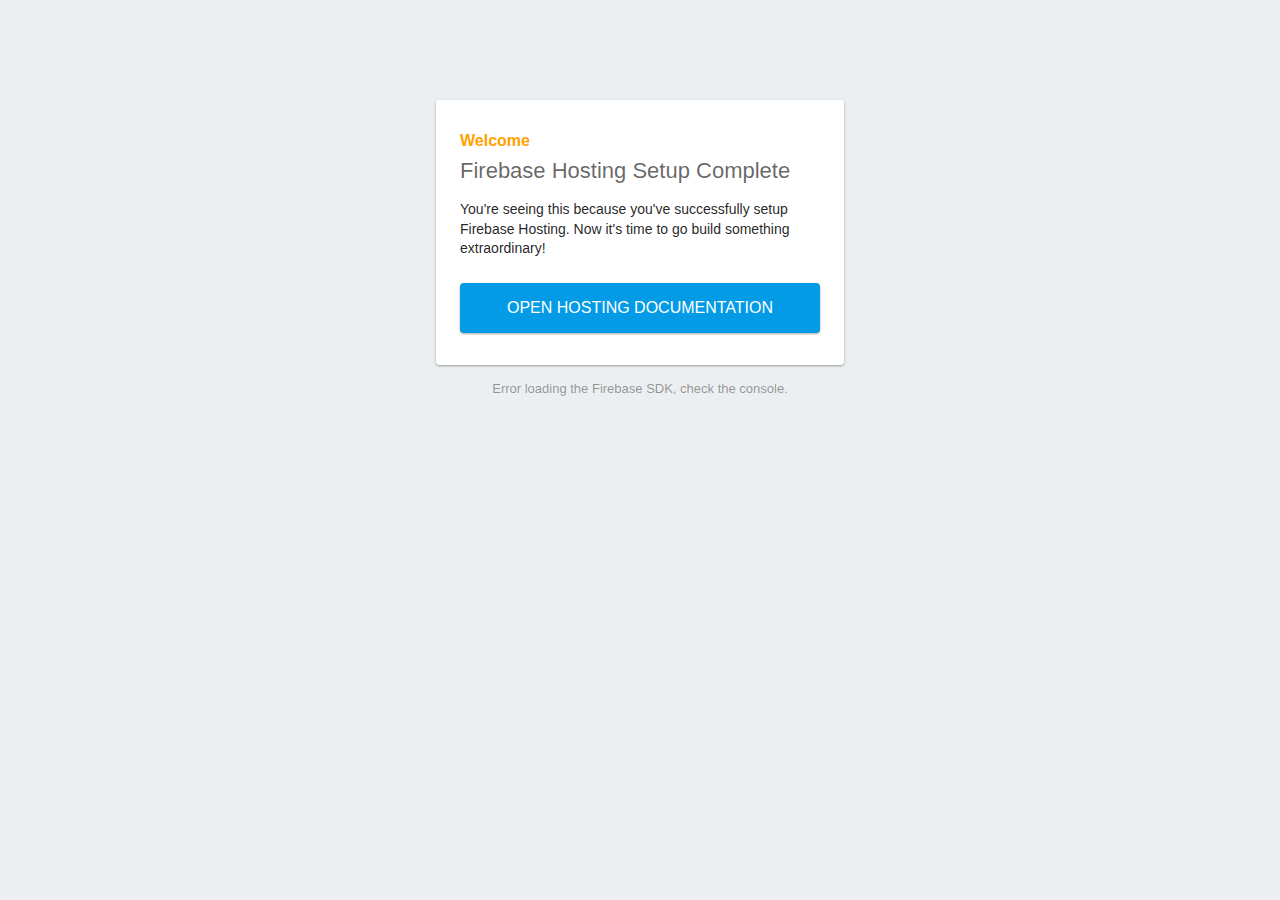
==== public/index.html @ b45c1f17 "Updated formats" ====
<!DOCTYPE html>
<html>
  <head>
    <meta charset="utf-8">
    <meta name="viewport" content="width=device-width, initial-scale=1">
    <title>Welcome to Firebase Hosting</title>

    <!-- update the version number as needed -->
    <script defer src="/__/firebase/11.0.2/firebase-app-compat.js"></script>
    <!-- include only the Firebase features as you need -->
    <script defer src="/__/firebase/11.0.2/firebase-auth-compat.js"></script>
    <script defer src="/__/firebase/11.0.2/firebase-database-compat.js"></script>
    <script defer src="/__/firebase/11.0.2/firebase-firestore-compat.js"></script>
    <script defer src="/__/firebase/11.0.2/firebase-functions-compat.js"></script>
    <script defer src="/__/firebase/11.0.2/firebase-messaging-compat.js"></script>
    <script defer src="/__/firebase/11.0.2/firebase-storage-compat.js"></script>
    <script defer src="/__/firebase/11.0.2/firebase-analytics-compat.js"></script>
    <script defer src="/__/firebase/11.0.2/firebase-remote-config-compat.js"></script>
    <script defer src="/__/firebase/11.0.2/firebase-performance-compat.js"></script>
    <!-- 
      initialize the SDK after all desired features are loaded, set useEmulator to false
      to avoid connecting the SDK to running emulators.
    -->
    <script defer src="/__/firebase/init.js?useEmulator=true"></script>

    <style media="screen">
      body { background: #ECEFF1; color: rgba(0,0,0,0.87); font-family: Roboto, Helvetica, Arial, sans-serif; margin: 0; padding: 0; }
      #message { background: white; max-width: 360px; margin: 100px auto 16px; padding: 32px 24px; border-radius: 3px; }
      #message h2 { color: #ffa100; font-weight: bold; font-size: 16px; margin: 0 0 8px; }
      #message h1 { font-size: 22px; font-weight: 300; color: rgba(0,0,0,0.6); margin: 0 0 16px;}
      #message p { line-height: 140%; margin: 16px 0 24px; font-size: 14px; }
      #message a { display: block; text-align: center; background: #039be5; text-transform: uppercase; text-decoration: none; color: white; padding: 16px; border-radius: 4px; }
      #message, #message a { box-shadow: 0 1px 3px rgba(0,0,0,0.12), 0 1px 2px rgba(0,0,0,0.24); }
      #load { color: rgba(0,0,0,0.4); text-align: center; font-size: 13px; }
      @media (max-width: 600px) {
        body, #message { margin-top: 0; background: white; box-shadow: none; }
        body { border-top: 16px solid #ffa100; }
      }
    </style>
  </head>
  <body>
    <div id="message">
      <h2>Welcome</h2>
      <h1>Firebase Hosting Setup Complete</h1>
      <p>You're seeing this because you've successfully setup Firebase Hosting. Now it's time to go build something extraordinary!</p>
      <a target="_blank" href="https://firebase.google.com/docs/hosting/">Open Hosting Documentation</a>
    </div>
    <p id="load">Firebase SDK Loading&hellip;</p>

    <script>
      document.addEventListener('DOMContentLoaded', function() {
        const loadEl = document.querySelector('#load');
        // // 🔥🔥🔥🔥🔥🔥🔥🔥🔥🔥🔥🔥🔥🔥🔥🔥🔥🔥🔥🔥🔥🔥🔥🔥🔥🔥🔥🔥🔥🔥🔥
        // // The Firebase SDK is initialized and available here!
        //
        // firebase.auth().onAuthStateChanged(user => { });
        // firebase.database().ref('/path/to/ref').on('value', snapshot => { });
        // firebase.firestore().doc('/foo/bar').get().then(() => { });
        // firebase.functions().httpsCallable('yourFunction')().then(() => { });
        // firebase.messaging().requestPermission().then(() => { });
        // firebase.storage().ref('/path/to/ref').getDownloadURL().then(() => { });
        // firebase.analytics(); // call to activate
        // firebase.analytics().logEvent('tutorial_completed');
        // firebase.performance(); // call to activate
        //
        // // 🔥🔥🔥🔥🔥🔥🔥🔥🔥🔥🔥🔥🔥🔥🔥🔥🔥🔥🔥🔥🔥🔥🔥🔥🔥🔥🔥🔥🔥🔥🔥

        try {
          let app = firebase.app();
          let features = [
            'auth', 
            'database', 
            'firestore',
            'functions',
            'messaging', 
            'storage', 
            'analytics', 
            'remoteConfig',
            'performance',
          ].filter(feature => typeof app[feature] === 'function');
          loadEl.textContent = `Firebase SDK loaded with ${features.join(', ')}`;
        } catch (e) {
          console.error(e);
          loadEl.textContent = 'Error loading the Firebase SDK, check the console.';
        }
      });
    </script>
  </body>
</html>
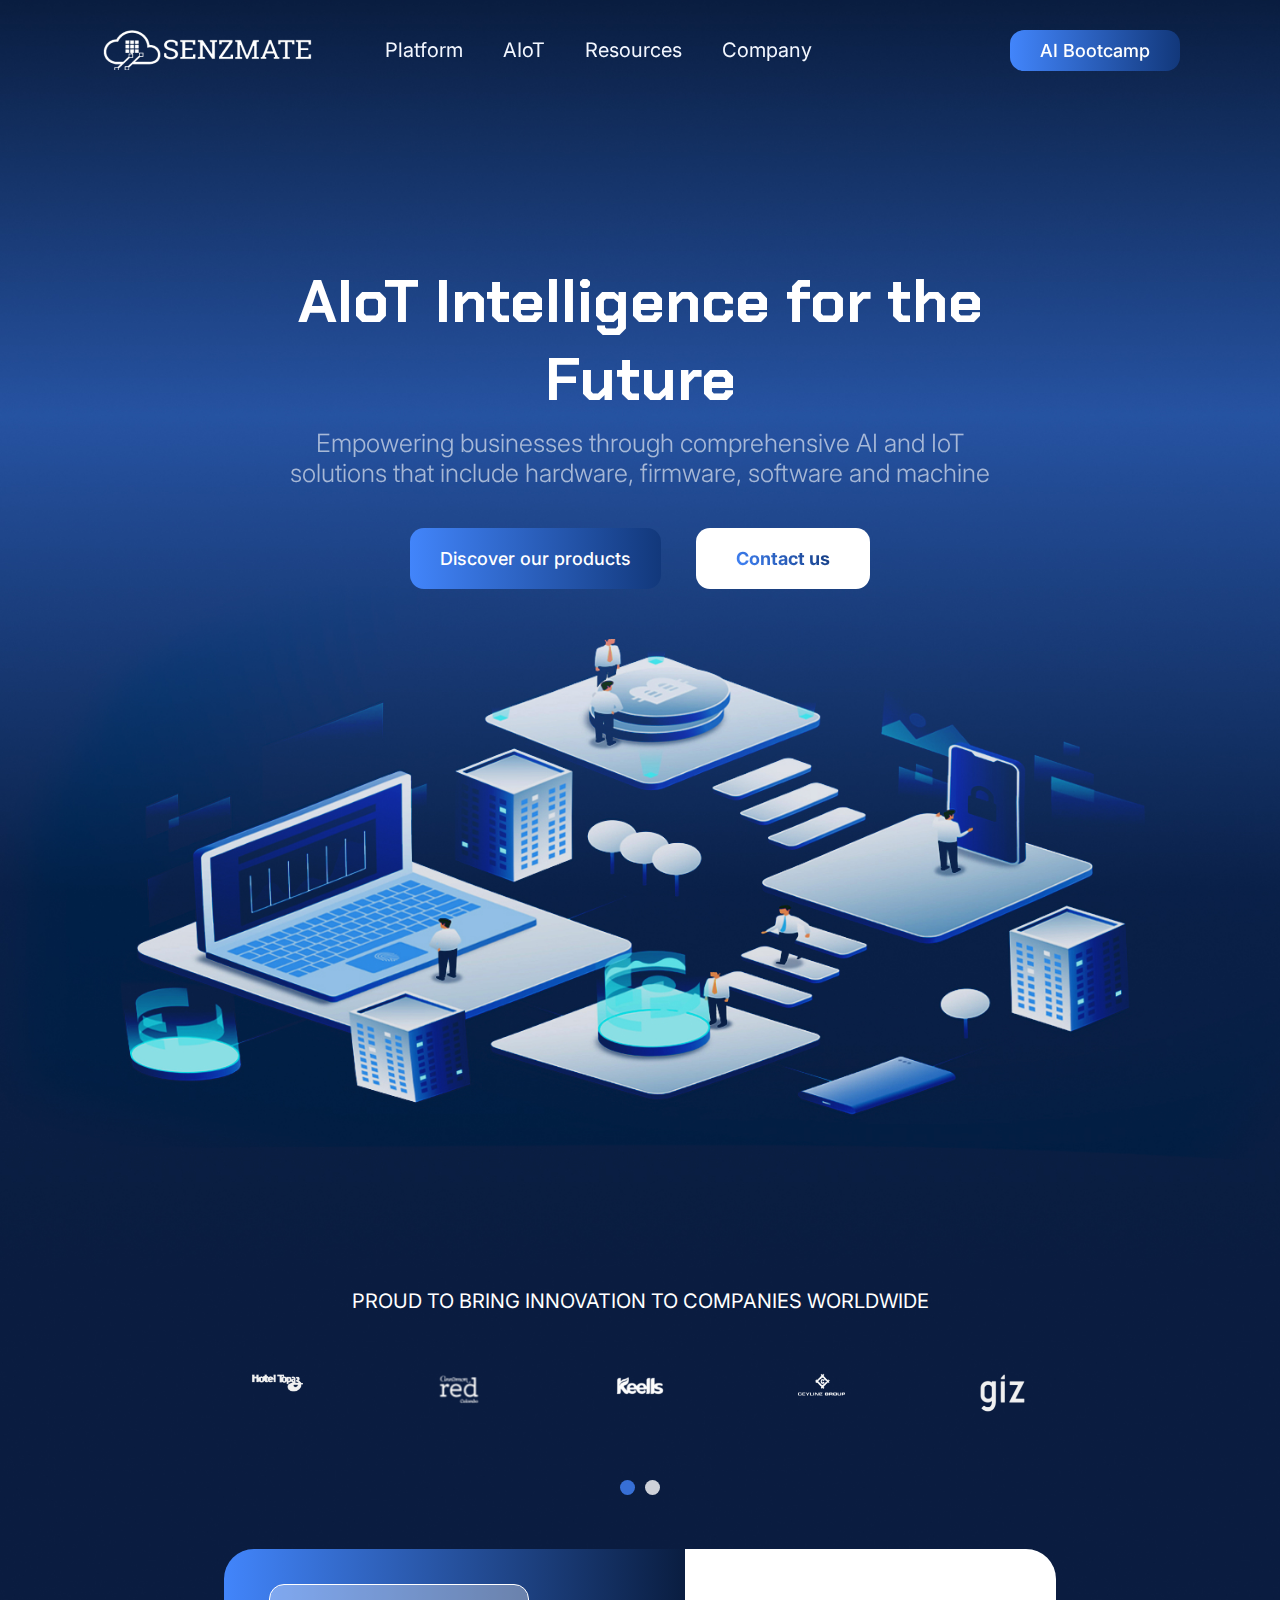
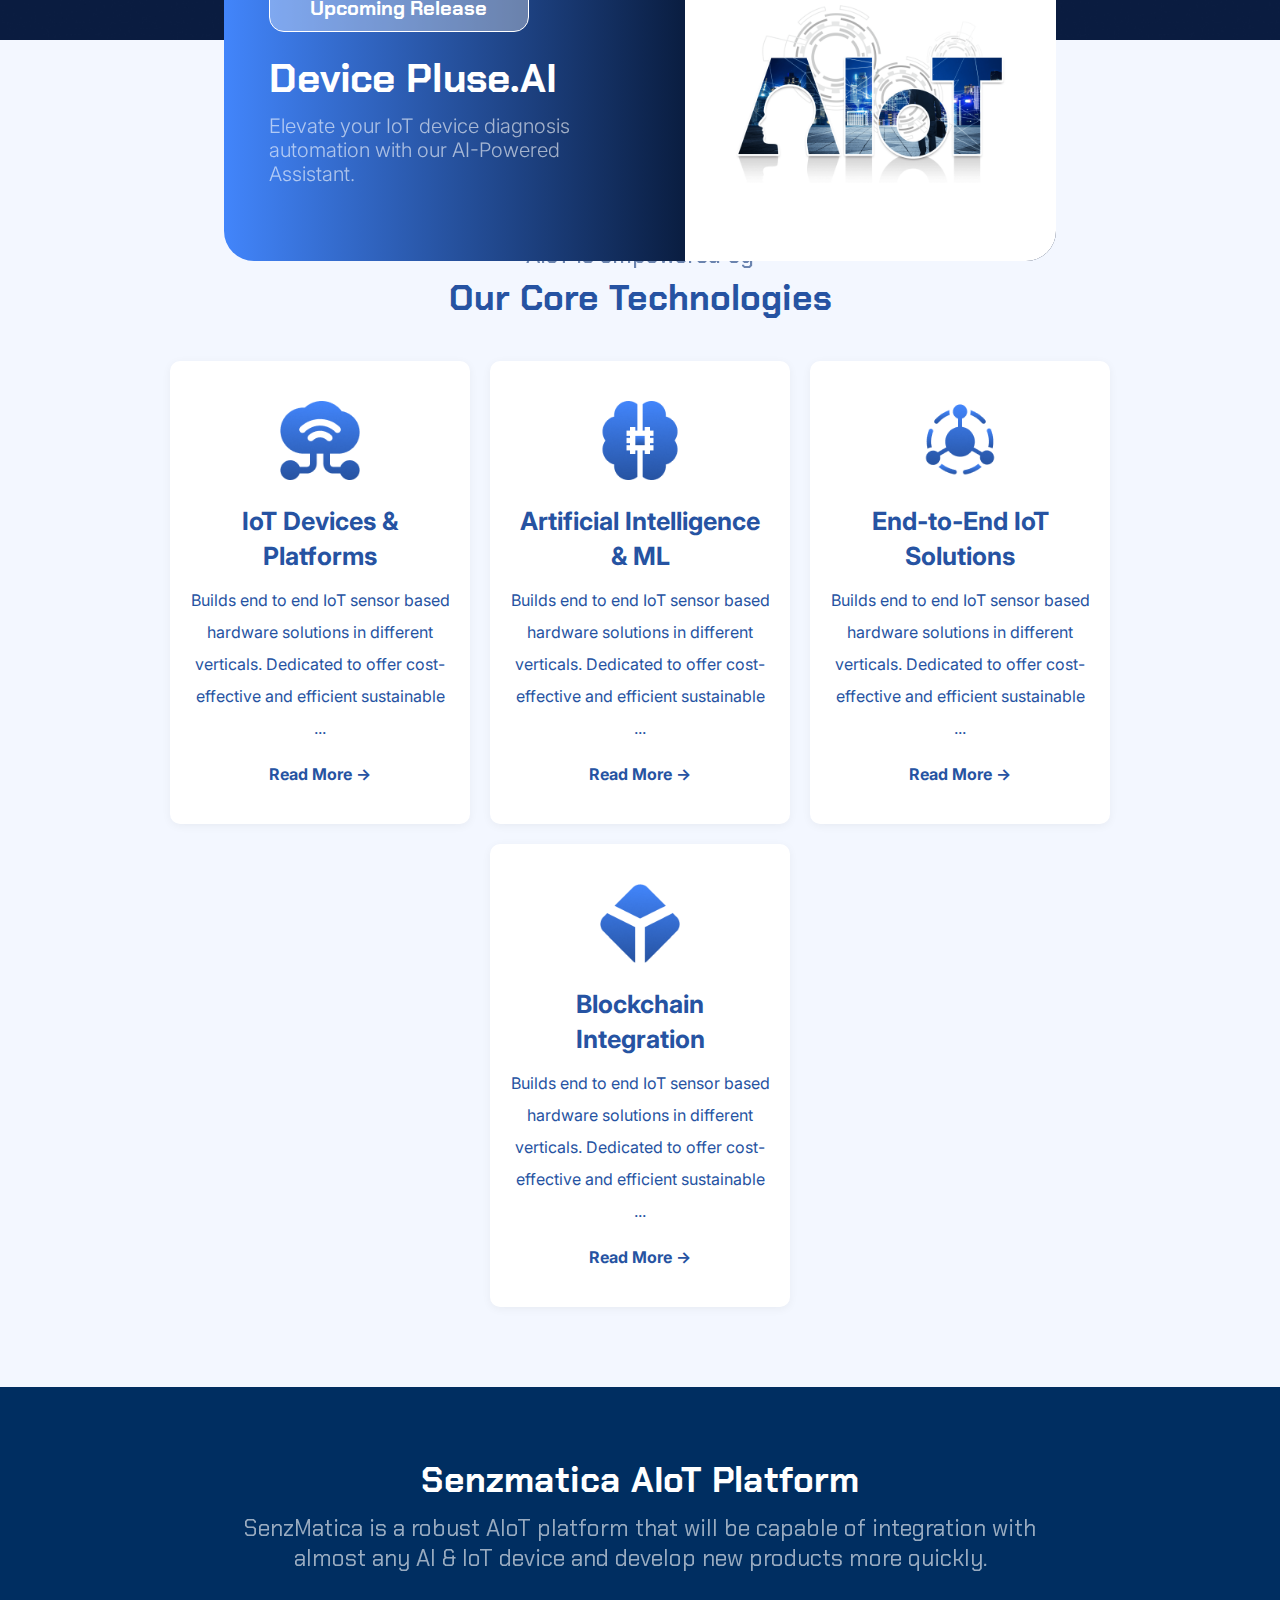
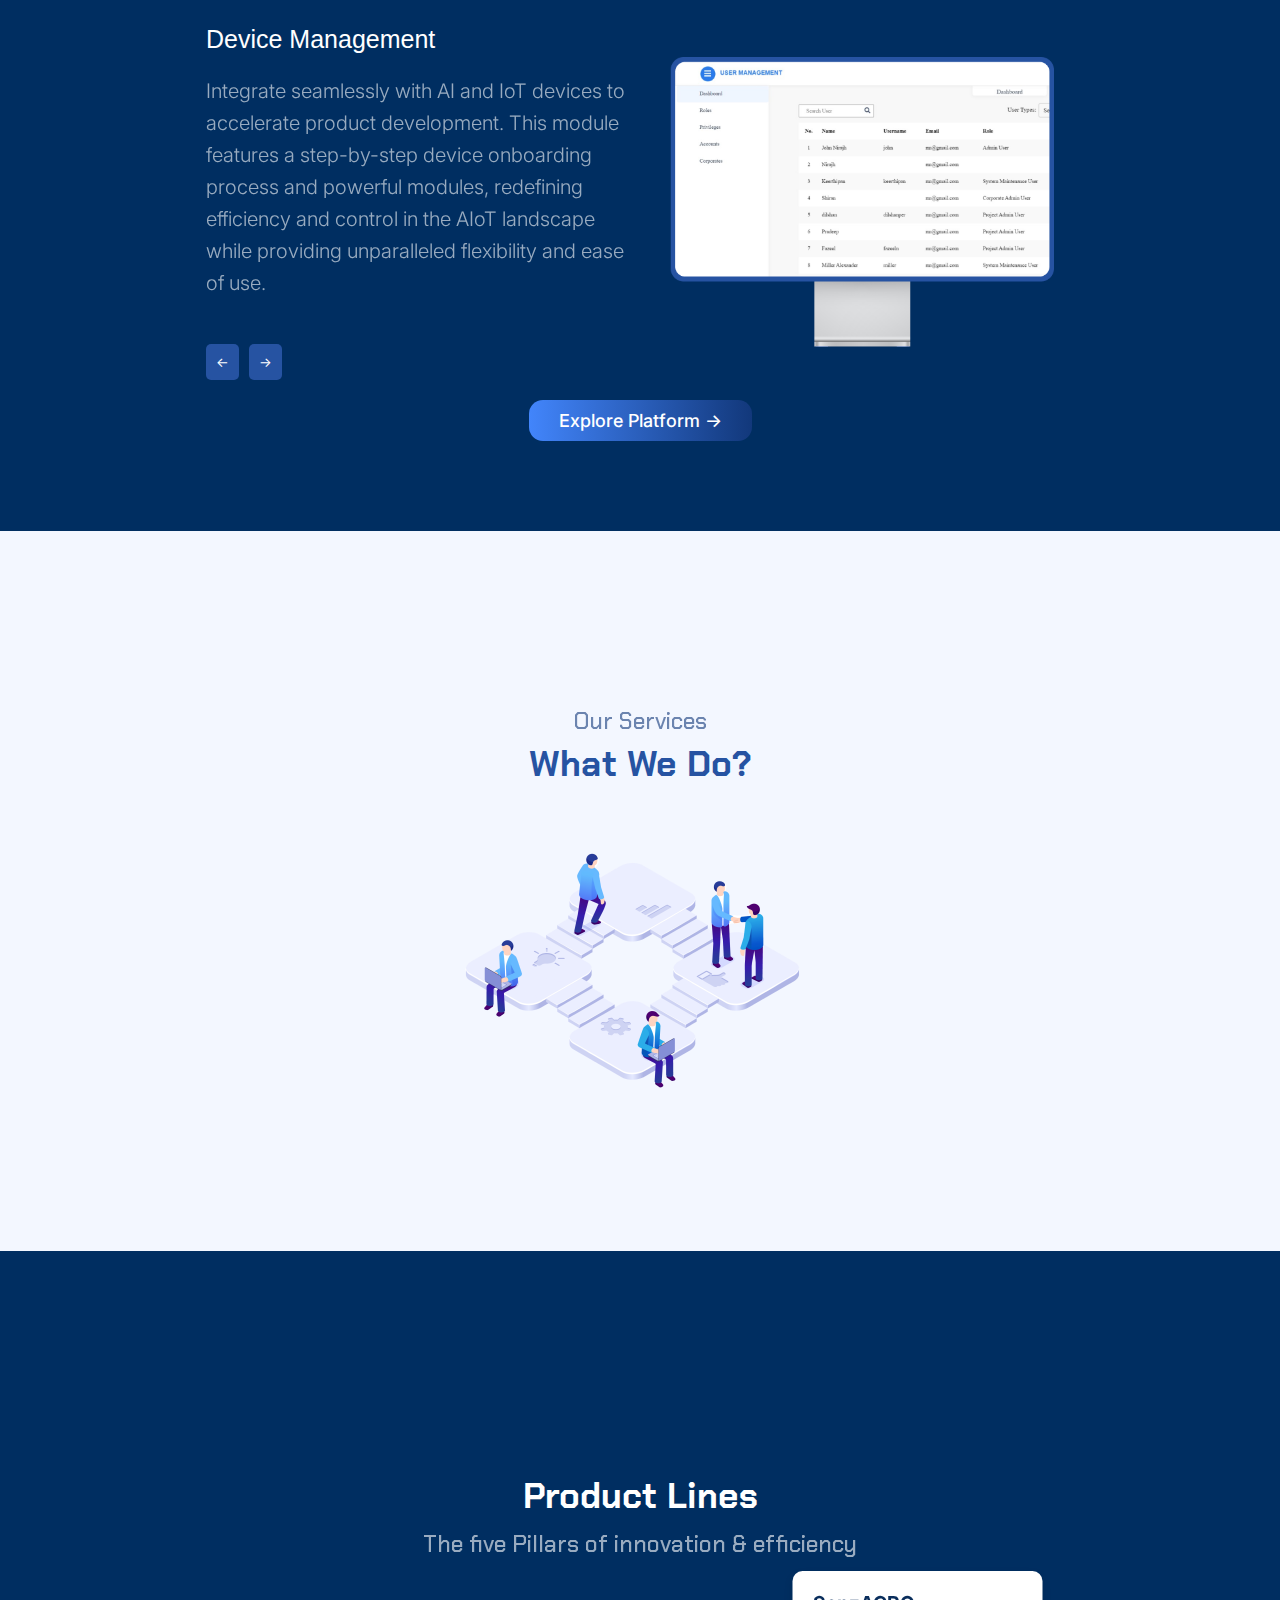
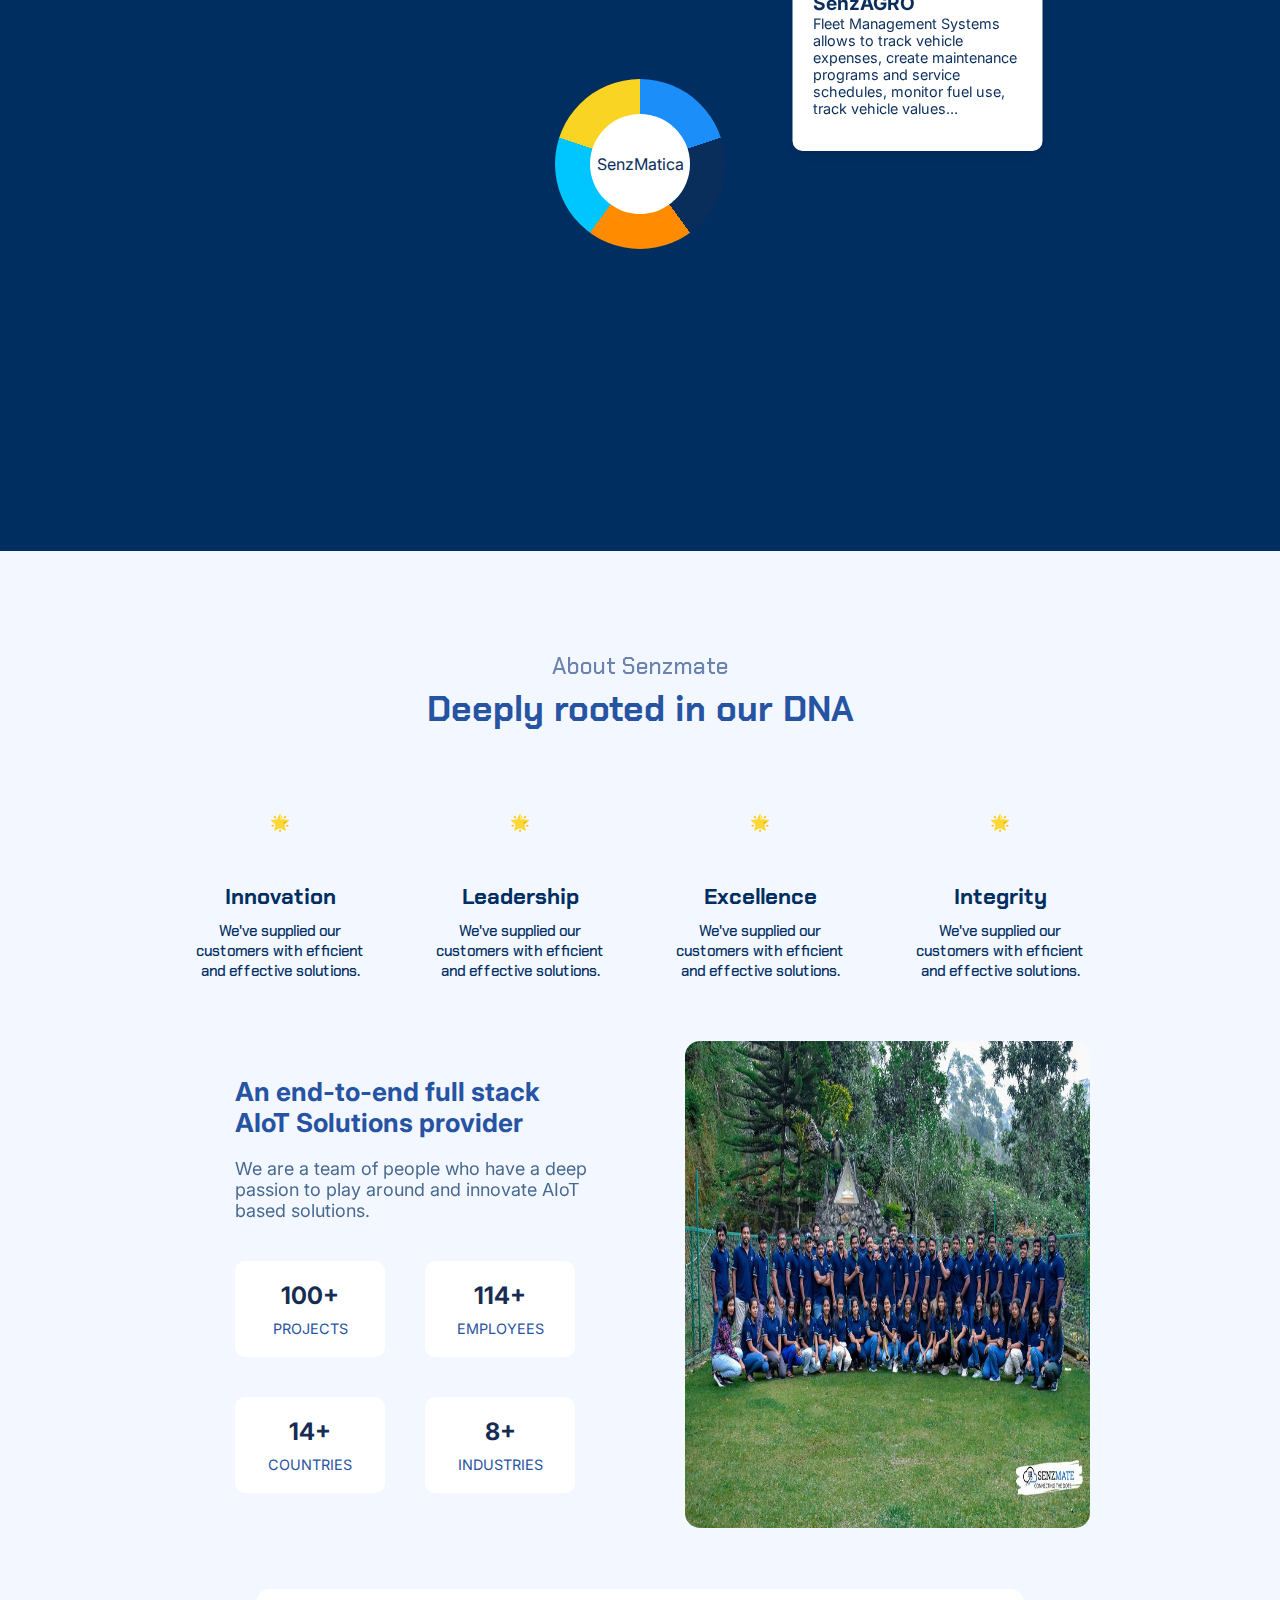
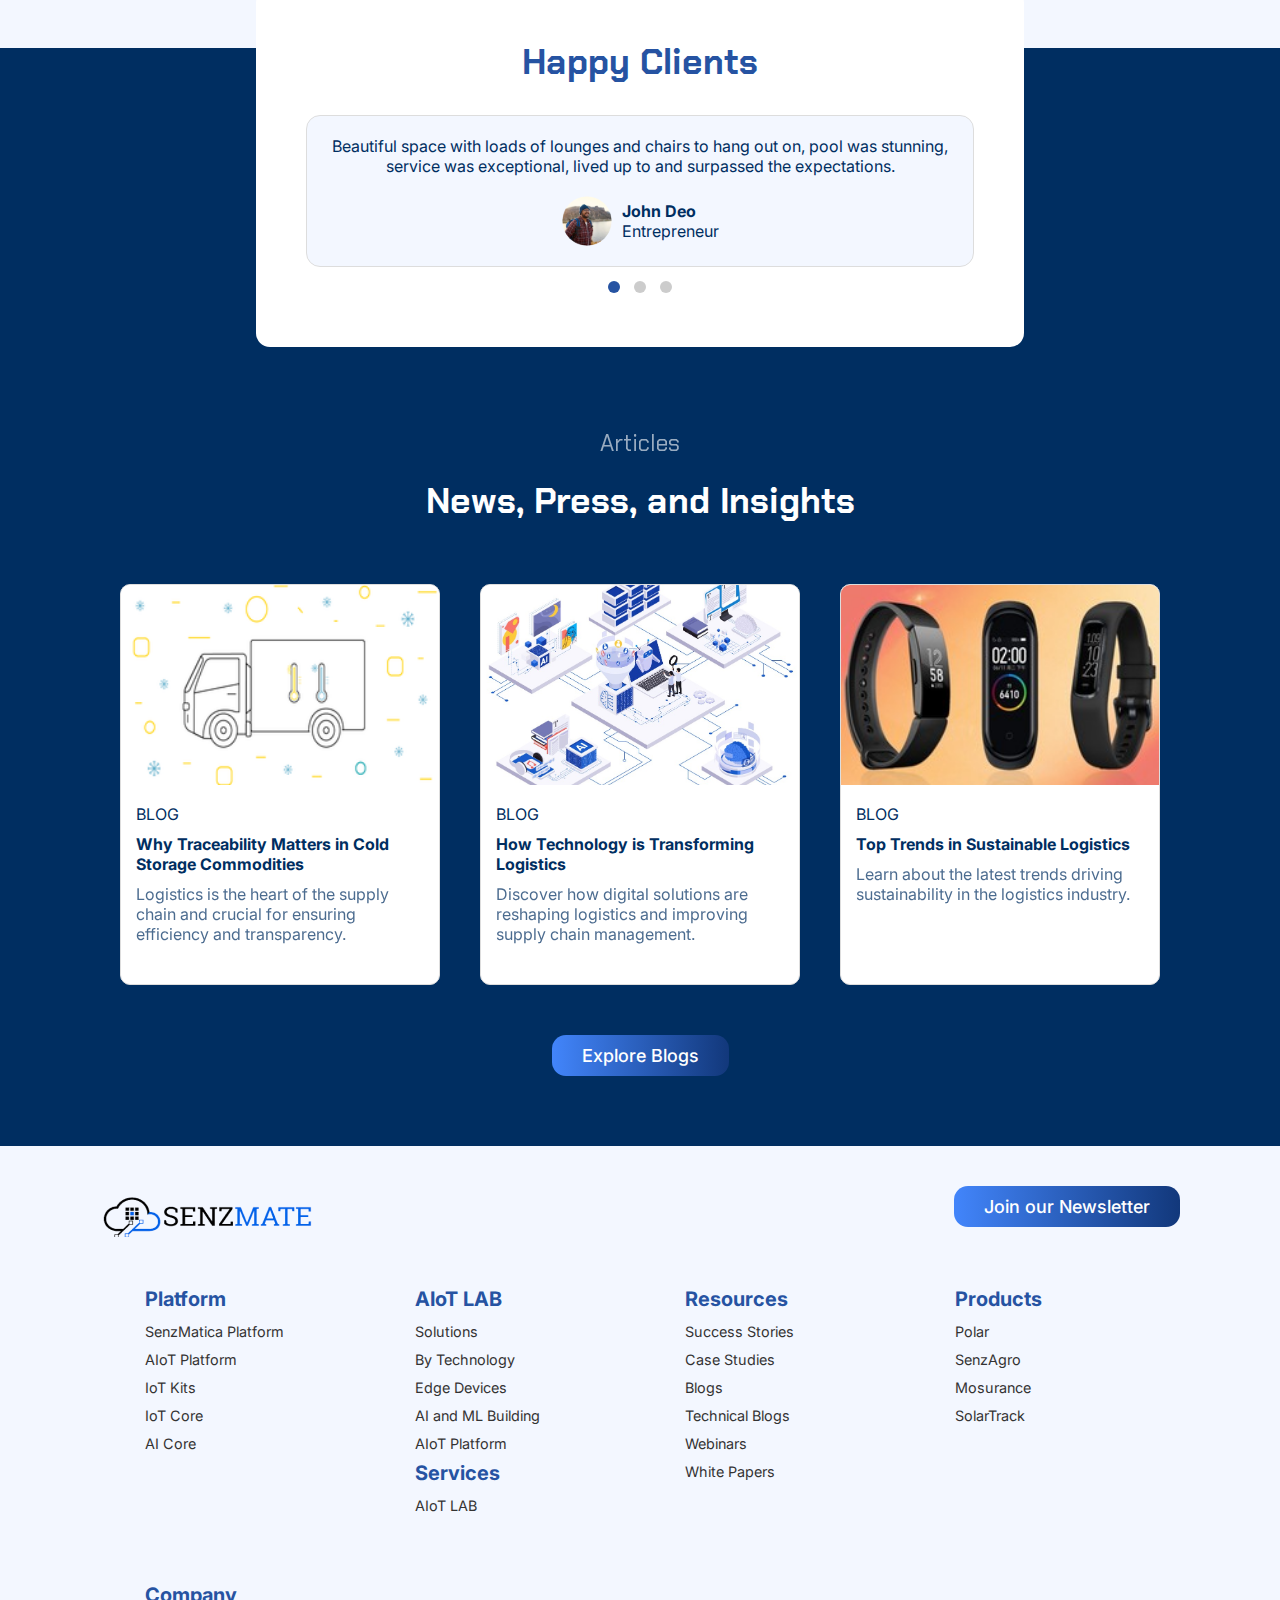
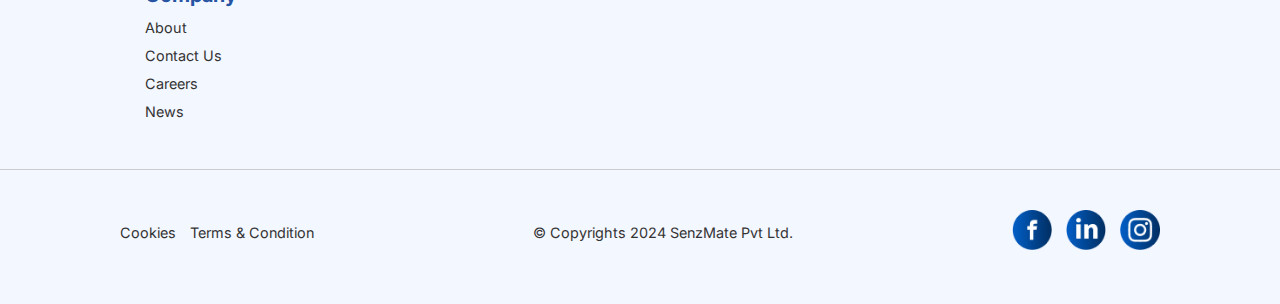
==== commit 7ca475c8: "Updated files" ====
--- a/public/index.html
+++ b/public/index.html
@@ -1,88 +1,636 @@
 <!DOCTYPE html>
-<html>
+<html lang="en">
   <head>
-    <meta charset="utf-8">
-    <meta name="viewport" content="width=device-width, initial-scale=1">
-    <title>Welcome to Firebase Hosting</title>
-
-    <!-- update the version number as needed -->
-    <script defer src="/__/firebase/11.0.2/firebase-app-compat.js"></script>
-    <!-- include only the Firebase features as you need -->
-    <script defer src="/__/firebase/11.0.2/firebase-auth-compat.js"></script>
-    <script defer src="/__/firebase/11.0.2/firebase-database-compat.js"></script>
-    <script defer src="/__/firebase/11.0.2/firebase-firestore-compat.js"></script>
-    <script defer src="/__/firebase/11.0.2/firebase-functions-compat.js"></script>
-    <script defer src="/__/firebase/11.0.2/firebase-messaging-compat.js"></script>
-    <script defer src="/__/firebase/11.0.2/firebase-storage-compat.js"></script>
-    <script defer src="/__/firebase/11.0.2/firebase-analytics-compat.js"></script>
-    <script defer src="/__/firebase/11.0.2/firebase-remote-config-compat.js"></script>
-    <script defer src="/__/firebase/11.0.2/firebase-performance-compat.js"></script>
-    <!-- 
-      initialize the SDK after all desired features are loaded, set useEmulator to false
-      to avoid connecting the SDK to running emulators.
-    -->
-    <script defer src="/__/firebase/init.js?useEmulator=true"></script>
-
-    <style media="screen">
-      body { background: #ECEFF1; color: rgba(0,0,0,0.87); font-family: Roboto, Helvetica, Arial, sans-serif; margin: 0; padding: 0; }
-      #message { background: white; max-width: 360px; margin: 100px auto 16px; padding: 32px 24px; border-radius: 3px; }
-      #message h2 { color: #ffa100; font-weight: bold; font-size: 16px; margin: 0 0 8px; }
-      #message h1 { font-size: 22px; font-weight: 300; color: rgba(0,0,0,0.6); margin: 0 0 16px;}
-      #message p { line-height: 140%; margin: 16px 0 24px; font-size: 14px; }
-      #message a { display: block; text-align: center; background: #039be5; text-transform: uppercase; text-decoration: none; color: white; padding: 16px; border-radius: 4px; }
-      #message, #message a { box-shadow: 0 1px 3px rgba(0,0,0,0.12), 0 1px 2px rgba(0,0,0,0.24); }
-      #load { color: rgba(0,0,0,0.4); text-align: center; font-size: 13px; }
-      @media (max-width: 600px) {
-        body, #message { margin-top: 0; background: white; box-shadow: none; }
-        body { border-top: 16px solid #ffa100; }
-      }
-    </style>
+    <meta charset="UTF-8" />
+    <meta name="viewport" content="width=device-width, initial-scale=1.0" />
+    <title>SenzMate</title>
+    <link rel="stylesheet" type="text/css" href="index.css" />
+    <link
+      rel="stylesheet"
+      href="https://cdnjs.cloudflare.com/ajax/libs/OwlCarousel2/2.3.4/assets/owl.carousel.min.css"
+    />
+    <link
+      rel="stylesheet"
+      href="https://cdnjs.cloudflare.com/ajax/libs/OwlCarousel2/2.3.4/assets/owl.theme.default.css"
+    />
+    <link rel="stylesheet" href="style.css" />
+    <script
+      src="https://code.jquery.com/jquery-3.5.1.min.js"
+      integrity="sha256-9/aliU8dGd2tb6OSsuzixeV4y/faTqgFtohetphbbj0="
+      crossorigin="anonymous"
+    ></script>
   </head>
   <body>
-    <div id="message">
-      <h2>Welcome</h2>
-      <h1>Firebase Hosting Setup Complete</h1>
-      <p>You're seeing this because you've successfully setup Firebase Hosting. Now it's time to go build something extraordinary!</p>
-      <a target="_blank" href="https://firebase.google.com/docs/hosting/">Open Hosting Documentation</a>
+    <!-- Header -->
+    <section class="section-1">
+      <header>
+        <div class="left-header">
+          <div class="logo"></div>
+          <nav>
+            <a href="#">Platform</a>
+            <a href="#">AIoT</a>
+            <a href="#">Resources</a>
+            <a href="#">Company</a>
+          </nav>
+        </div>
+        <button class="nav-btn">AI Bootcamp</button>
+      </header>
+      <section class="hero-section">
+        <h1>AIoT Intelligence for the Future</h1>
+        <p>
+          Empowering businesses through comprehensive AI and IoT solutions that
+          include hardware, firmware, software and machine
+        </p>
+        <div class="top-hero">
+          <button class="discover_btn">Discover our products</button>
+          <button class="contact_btn"><span>Contact us</span></button>
+        </div>
+        <div class="slider">
+          <h2>PROUD TO BRING INNOVATION TO COMPANIES WORLDWIDE</h2>
+          <div class="brand-carousel owl-carousel">
+            <div class="single-logo"><img alt="" src="img/brand-1.png" /></div>
+            <div class="single-logo"><img alt="" src="img/brand-2.png" /></div>
+            <div class="single-logo"><img alt="" src="img/brand-3.png" /></div>
+            <div class="single-logo"><img alt="" src="img/brand-4.png" /></div>
+            <div class="single-logo"><img alt="" src="img/brand-5.png" /></div>
+            <div class="single-logo"><img alt="" src="img/brand-6.png" /></div>
+          </div>
+        </div>
+        <div class="container">
+          <div class="left-section">
+            <div class="release-tag">Upcoming Release</div>
+            <h1 class="title">Device Pluse.AI</h1>
+            <p class="description">
+              Elevate your IoT device diagnosis automation with our AI-Powered
+              Assistant.
+            </p>
+          </div>
+          <div class="right-section">
+            <img src="/img/iot_bg.png" alt="AIoT" class="aiot-image" />
+          </div>
+        </div>
+      </section>
+    </section>
+    <section class="core-technologies">
+      <h2>AloT is empowered by</h2>
+      <h1>Our Core Technologies</h1>
+      <div class="cards-container">
+        <div class="card">
+          <img src="./img/iot_icon.png" alt="IoT Devices & Platforms" />
+          <h3>IoT Devices & Platforms</h3>
+          <p>
+            Builds end to end IoT sensor based hardware solutions in different
+            verticals. Dedicated to offer cost-effective and efficient
+            sustainable ...
+          </p>
+          <a href="#">Read More →</a>
+        </div>
+        <div class="card">
+          <img src="./img/AI_icon.png" alt="Artificial Intelligence & ML" />
+          <h3>Artificial Intelligence & ML</h3>
+          <p>
+            Builds end to end IoT sensor based hardware solutions in different
+            verticals. Dedicated to offer cost-effective and efficient
+            sustainable ...
+          </p>
+          <a href="#">Read More →</a>
+        </div>
+        <div class="card">
+          <img src="./img/endtoend_icon.png" alt="End-to-End IoT Solutions" />
+          <h3>End-to-End IoT Solutions</h3>
+          <p>
+            Builds end to end IoT sensor based hardware solutions in different
+            verticals. Dedicated to offer cost-effective and efficient
+            sustainable ...
+          </p>
+          <a href="#">Read More →</a>
+        </div>
+        <div class="card">
+          <img src="./img/blockchain_icon.png" alt="Blockchain Integration" />
+          <h3>Blockchain Integration</h3>
+          <p>
+            Builds end to end IoT sensor based hardware solutions in different
+            verticals. Dedicated to offer cost-effective and efficient
+            sustainable ...
+          </p>
+          <a href="#">Read More →</a>
+        </div>
+      </div>
+    </section>
+    <section class="platform-section">
+      <div class="container-up">
+        <!-- Top Header -->
+        <div>
+          <h1>Senzmatica AIoT Platform</h1>
+          <p>
+            SenzMatica is a robust AIoT platform that will be capable of
+            integration with<br />
+            almost any AI & IoT device and develop new products more quickly.
+          </p>
+        </div>
+        <!-- middle section should be 2 columns -->
+        <div class="contain">
+          <div class="text-content">
+            <div class="feature-content">
+              <h2 id="feature-title">Device Management</h2>
+              <p id="feature-description">
+                Integrate seamlessly with AI and IoT devices to accelerate
+                product development. This module features a step-by-step device
+                onboarding process and powerful modules, redefining efficiency
+                and control in the AIoT landscape while providing unparalleled
+                flexibility and ease of use.
+              </p>
+            </div>
+            <div class="arrows">
+              <button id="prev" onclick="changeContent(-1)">&#8592;</button>
+              <button id="next" onclick="changeContent(1)">&#8594;</button>
+            </div>
+          </div>
+          <div class="image-content">
+            <img
+              id="feature-image"
+              src="/img/Display.png"
+              alt="Feature Image"
+            />
+          </div>
+        </div>
+
+        <!-- bottom section only button  -->
+        <button class="explore-button">Explore Platform →</button>
+      </div>
+    </section>
+    <section class="services-section">
+      <h2>Our Services</h2>
+      <h3>What We Do?</h3>
+      <div class="image-container">
+        <div class="backImage">
+          <div class="character" id="character1">
+            <img src="character1.png" alt="Character 1 Image Contain Image" />
+            <div class="popup" id="popup1">
+              <h4>Partnership Programs</h4>
+              <p>
+                Join our partnership programs to leverage the power of IoT and
+                AI, driving mutual success through collaborative projects and
+                shared expertise.
+              </p>
+            </div>
+          </div>
+          <div class="character" id="character2">
+            <img src="character2.png" alt="Character 2 Image Contain Image" />
+            <div class="popup" id="popup2">
+              <h4>Consulting Services</h4>
+              <p>
+                Our consulting services provide expert guidance to help you
+                navigate the complexities of IoT and AI, ensuring successful
+                implementation and integration.
+              </p>
+            </div>
+          </div>
+          <div class="character" id="character3">
+            <img src="character3.png" alt="Character 3 Image Contain Image" />
+            <div class="popup" id="popup3">
+              <h4>Custom Solutions</h4>
+              <p>
+                We offer custom solutions tailored to your specific needs,
+                combining the latest in IoT and AI technology to drive
+                innovation and efficiency.
+              </p>
+            </div>
+          </div>
+          <div class="character" id="character4">
+            <img src="character4.png" alt="Character 4  Image Contain Image" />
+            <div class="popup" id="popup4">
+              <h4>Support & Maintenance</h4>
+              <p>
+                Our support and maintenance services ensure your IoT and AI
+                systems remain operational and up-to-date, providing peace of
+                mind and reliability.
+              </p>
+            </div>
+          </div>
+        </div>
+      </div>
+    </section>
+    <section class="product-lines-section">
+      <h2>Product Lines</h2>
+      <h3>The five Pillars of innovation & efficiency</h3>
+      <div class="doughnut-container">
+        <div class="doughnut">
+          <div class="segment" id="segment1"></div>
+          <div class="segment" id="segment2"></div>
+          <div class="segment" id="segment3"></div>
+          <div class="segment" id="segment4"></div>
+          <div class="segment" id="segment5"></div>
+          <div class="center">SenzMatica</div>
+        </div>
+        <div class="popup-section">
+          <div class="popupNew" id="popupNew1">
+            <h4>SenzAGRO</h4>
+            <p>
+              Fleet Management Systems allows to track vehicle expenses, create
+              maintenance programs and service schedules, monitor fuel use,
+              track vehicle values...
+            </p>
+          </div>
+          <div class="popupNew" id="popupNew2">
+            <h4>MOSURANCE</h4>
+            <p>
+              Fleet Management Systems allows to track vehicle expenses, create
+              maintenance programs and service schedules, monitor fuel use,
+              track vehicle values...
+            </p>
+          </div>
+          <div class="popupNew" id="popupNew3">
+            <h4>POLAR</h4>
+            <p>
+              Fleet Management Systems allows to track vehicle expenses, create
+              maintenance programs and service schedules, monitor fuel use,
+              track vehicle values...
+            </p>
+          </div>
+          <div class="popupNew" id="popupNew4">
+            <h4>Factoryspy</h4>
+            <p>
+              Fleet Management Systems allows to track vehicle expenses, create
+              maintenance programs and service schedules, monitor fuel use,
+              track vehicle values...
+            </p>
+          </div>
+          <div class="popupNew" id="popupNew5">
+            <h4>SOLAR TRACK</h4>
+            <p>
+              Fleet Management Systems allows to track vehicle expenses, create
+              maintenance programs and service schedules, monitor fuel use,
+              track vehicle values...
+            </p>
+          </div>
+        </div>
+      </div>
+    </section>
+
+    <section class="about-section">
+      <h1>About Senzmate</h1>
+      <h2>Deeply rooted in our DNA</h2>
+      <div class="pillars">
+        <div class="pillar">
+          <div class="icon">🌟</div>
+          <h3>Innovation</h3>
+          <p>
+            We've supplied our customers with efficient and effective solutions.
+          </p>
+        </div>
+        <div class="pillar">
+          <div class="icon">🌟</div>
+          <h3>Leadership</h3>
+          <p>
+            We've supplied our customers with efficient and effective solutions.
+          </p>
+        </div>
+        <div class="pillar">
+          <div class="icon">🌟</div>
+          <h3>Excellence</h3>
+          <p>
+            We've supplied our customers with efficient and effective solutions.
+          </p>
+        </div>
+        <div class="pillar">
+          <div class="icon">🌟</div>
+          <h3>Integrity</h3>
+          <p>
+            We've supplied our customers with efficient and effective solutions.
+          </p>
+        </div>
+      </div>
+      <div class="count-section">
+        <div class="left-section">
+          <div class="description">
+            <h3>An end-to-end full stack AIoT Solutions provider</h3>
+            <p>
+              We are a team of people who have a deep passion to play around and
+              innovate AIoT based solutions.
+            </p>
+          </div>
+          <div class="stats">
+            <div class="stat">
+              <h4>100+</h4>
+              <p>PROJECTS</p>
+            </div>
+            <div class="stat">
+              <h4>114+</h4>
+              <p>EMPLOYEES</p>
+            </div>
+            <div class="stat">
+              <h4>14+</h4>
+              <p>COUNTRIES</p>
+            </div>
+            <div class="stat">
+              <h4>8+</h4>
+              <p>INDUSTRIES</p>
+            </div>
+          </div>
+        </div>
+        <div class="right-section">
+          <div class="image-container">
+            <img src="./img/team.jpg" alt="Team Photo" />
+          </div>
+        </div>
+      </div>
+    </section>
+
+    <!-- Review Section -->
+    <!-- <section class="review-Main">
+  <section class="review-section">
+    <h2>Happy Clients</h2>
+    <div class="slider">
+        <div class="slider-container">
+            <div class="slide">
+                <p>Beautiful space with loads of lounges and chairs to hang out on, pool was stunning, service was exceptional, lived up to and surpassed the expectations.</p>
+                <div class="client-info">
+                    <img src="client1.jpg" alt="Client 1">
+                    <div>
+                        <h4>John Deo</h4>
+                        <p>Entrepreneur</p>
+                    </div>
+                </div>
+            </div>
+            <div class="slide">
+                <p>Amazing experience, the ambiance was perfect and the staff were very friendly and helpful. Highly recommend this place.</p>
+                <div class="client-info">
+                    <img src="client2.jpg" alt="Client 2">
+                    <div>
+                        <h4>Jane Smith</h4>
+                        <p>Designer</p>
+                    </div>
+                </div>
+            </div>
+            <div class="slide">
+                <p>One of the best places I've ever stayed. The rooms were clean and well-maintained, and the service was top-notch.</p>
+                <div class="client-info">
+                    <img src="client3.jpg" alt="Client 3">
+                    <div>
+                        <h4>Michael Brown</h4>
+                        <p>Developer</p>
+                    </div>
+                </div>
+            </div>
+        </div>
     </div>
-    <p id="load">Firebase SDK Loading&hellip;</p>
-
+    <div class="dots">
+        <span class="dot" onclick="currentSlide(1)"></span>
+        <span class="dot" onclick="currentSlide(2)"></span>
+        <span class="dot" onclick="currentSlide(3)"></span>
+    </div>
+  </section>
+  <section class="blog-section">
+    <h3>Articles</h3>
+    <h2>News, Press and Insights</h2>
+    <div class="blog-container">
+        <div class="blog-card">
+            <img src="blog1.jpg" alt="Blog 1">
+            <div class="blog-content">
+                <span>BLOG</span>
+                <h4>Your Cold Stored Commodities Needs Traceability. Here's Why!</h4>
+                <p>The word "logistics" known as the heart of the supply chain and that used be a synonymous term.</p>
+            </div>
+        </div>
+        <div class="blog-card">
+            <img src="blog2.jpg" alt="Blog 2">
+            <div class="blog-content">
+                <span>BLOG</span>
+                <h4>Your Cold Stored Commodities Needs Traceability. Here's Why!</h4>
+                <p>The word "logistics" known as the heart of the supply chain and that used be a synonymous term.</p>
+            </div>
+        </div>
+        <div class="blog-card">
+            <img src="blog3.jpg" alt="Blog 3">
+            <div class="blog-content">
+                <span>BLOG</span>
+                <h4>Your Cold Stored Commodities Needs Traceability. Here's Why!</h4>
+                <p>The word "logistics" known as the heart of the supply chain and that used be a synonymous term.</p>
+            </div>
+        </div>
+    </div>
+    <button class="explore-btn">Explore Blogs</button>
+</section>
+
+ </section> -->
+    <section class="review-main">
+      <!-- Review Section -->
+      <section class="review-section">
+        <div class="review-card">
+          <h2>Happy Clients</h2>
+          <div class="slider">
+            <div class="slider-container">
+              <!-- Slide 1 -->
+              <div class="slide">
+                <p>
+                  Beautiful space with loads of lounges and chairs to hang out
+                  on, pool was stunning, service was exceptional, lived up to
+                  and surpassed the expectations.
+                </p>
+                <div class="client-info">
+                  <img src="./img/client1.png" alt="Client 1" />
+                  <div>
+                    <h4>John Deo</h4>
+                    <p>Entrepreneur</p>
+                  </div>
+                </div>
+              </div>
+              <!-- Slide 2 -->
+              <div class="slide">
+                <p>
+                  Amazing experience, the ambiance was perfect and the staff
+                  were very friendly and helpful. Highly recommend this place.
+                </p>
+                <div class="client-info">
+                  <img src="client2.jpg" alt="Client 2" />
+                  <div>
+                    <h4>Jane Smith</h4>
+                    <p>Designer</p>
+                  </div>
+                </div>
+              </div>
+              <!-- Slide 3 -->
+              <div class="slide">
+                <p>
+                  One of the best places I've ever stayed. The rooms were clean
+                  and well-maintained, and the service was top-notch.
+                </p>
+                <div class="client-info">
+                  <img src="client3.jpg" alt="Client 3" />
+                  <div>
+                    <h4>Michael Brown</h4>
+                    <p>Developer</p>
+                  </div>
+                </div>
+              </div>
+            </div>
+          </div>
+          <!-- Slider Dots -->
+          <div class="dots">
+            <span class="dot" onclick="currentSlide(1)"></span>
+            <span class="dot" onclick="currentSlide(2)"></span>
+            <span class="dot" onclick="currentSlide(3)"></span>
+          </div>
+        </div>
+      </section>
+
+      <!-- Blog Section -->
+      <section class="blog-section">
+        <h3>Articles</h3>
+        <h2>News, Press, and Insights</h2>
+        <div class="blog-container">
+          <!-- Blog Card 1 -->
+          <div class="blog-card">
+            <img src="./img/blog1.png" alt="Blog 1" />
+            <div class="blog-content">
+              <span>BLOG</span>
+              <h4>Why Traceability Matters in Cold Storage Commodities</h4>
+              <p>
+                Logistics is the heart of the supply chain and crucial for
+                ensuring efficiency and transparency.
+              </p>
+            </div>
+          </div>
+          <!-- Blog Card 2 -->
+          <div class="blog-card">
+            <img src="./img/blog2.jpeg" alt="Blog 2" />
+            <div class="blog-content">
+              <span>BLOG</span>
+              <h4>How Technology is Transforming Logistics</h4>
+              <p>
+                Discover how digital solutions are reshaping logistics and
+                improving supply chain management.
+              </p>
+            </div>
+          </div>
+          <!-- Blog Card 3 -->
+          <div class="blog-card">
+            <img src="./img/blog3.jpg" alt="Blog 3" />
+            <div class="blog-content">
+              <span>BLOG</span>
+              <h4>Top Trends in Sustainable Logistics</h4>
+              <p>
+                Learn about the latest trends driving sustainability in the
+                logistics industry.
+              </p>
+            </div>
+          </div>
+        </div>
+        <button class="explore-btn">Explore Blogs</button>
+      </section>
+    </section>
+
+    <!-- Footer Section -->
+    <footer>
+      <div class="footer-container">
+        <div class="footer-logo"></div>
+        <button class="newsletter-btn">Join our Newsletter</button>
+        <div class="footer-links">
+          <div class="footer-column">
+            <h4>Platform</h4>
+            <ul>
+              <li><a href="#">SenzMatica Platform</a></li>
+              <li><a href="#">AIoT Platform</a></li>
+              <li><a href="#">IoT Kits</a></li>
+              <li><a href="#">IoT Core</a></li>
+              <li><a href="#">AI Core</a></li>
+            </ul>
+          </div>
+          <div class="footer-column">
+            <h4>AIoT LAB</h4>
+            <ul>
+              <li><a href="#">Solutions</a></li>
+              <li><a href="#">By Technology</a></li>
+              <li><a href="#">Edge Devices</a></li>
+              <li><a href="#">AI and ML Building</a></li>
+              <li><a href="#">AIoT Platform</a></li>
+            </ul>
+            <h4>Services</h4>
+            <ul>
+              <li><a href="#">AIoT LAB</a></li>
+            </ul>
+          </div>
+          <div class="footer-column">
+            <h4>Resources</h4>
+            <ul>
+              <li><a href="#">Success Stories</a></li>
+              <li><a href="#">Case Studies</a></li>
+              <li><a href="#">Blogs</a></li>
+              <li><a href="#">Technical Blogs</a></li>
+              <li><a href="#">Webinars</a></li>
+              <li><a href="#">White Papers</a></li>
+            </ul>
+          </div>
+          <div class="footer-column">
+            <h4>Products</h4>
+            <ul>
+              <li><a href="#">Polar</a></li>
+              <li><a href="#">SenzAgro</a></li>
+              <li><a href="#">Mosurance</a></li>
+              <li><a href="#">SolarTrack</a></li>
+            </ul>
+          </div>
+          <div class="footer-column">
+            <h4>Company</h4>
+            <ul>
+              <li><a href="#">About</a></li>
+              <li><a href="#">Contact Us</a></li>
+              <li><a href="#">Careers</a></li>
+              <li><a href="#">News</a></li>
+            </ul>
+          </div>
+        </div>
+      </div>
+      <div class="footer-bottom">
+        <div class="footer-terms">
+          <a href="#">Cookies</a>
+          <a href="#">Terms & Condition</a>
+        </div>
+        <div class="footer-copyright">© Copyrights 2024 SenzMate Pvt Ltd.</div>
+        <div class="footer-social">
+          <a href="#"><img src="./img/facebook.png" alt="Facebook" /></a>
+          <a href="#"><img src="./img/linkedin.png" alt="LinkedIn" /></a>
+          <a href="#"><img src="./img/instagram.png" alt="Instagram" /></a>
+        </div>
+      </div>
+    </footer>
+
+    <script src="script.js"></script>
+    <script src="script2.js"></script>
+    <script src="script3.js"></script>
+    <script src="https://cdnjs.cloudflare.com/ajax/libs/jquery/3.5.1/jquery.min.js"></script>
+    <script src="https://cdnjs.cloudflare.com/ajax/libs/OwlCarousel2/2.3.4/owl.carousel.min.js"></script>
     <script>
-      document.addEventListener('DOMContentLoaded', function() {
-        const loadEl = document.querySelector('#load');
-        // // 🔥🔥🔥🔥🔥🔥🔥🔥🔥🔥🔥🔥🔥🔥🔥🔥🔥🔥🔥🔥🔥🔥🔥🔥🔥🔥🔥🔥🔥🔥🔥
-        // // The Firebase SDK is initialized and available here!
-        //
-        // firebase.auth().onAuthStateChanged(user => { });
-        // firebase.database().ref('/path/to/ref').on('value', snapshot => { });
-        // firebase.firestore().doc('/foo/bar').get().then(() => { });
-        // firebase.functions().httpsCallable('yourFunction')().then(() => { });
-        // firebase.messaging().requestPermission().then(() => { });
-        // firebase.storage().ref('/path/to/ref').getDownloadURL().then(() => { });
-        // firebase.analytics(); // call to activate
-        // firebase.analytics().logEvent('tutorial_completed');
-        // firebase.performance(); // call to activate
-        //
-        // // 🔥🔥🔥🔥🔥🔥🔥🔥🔥🔥🔥🔥🔥🔥🔥🔥🔥🔥🔥🔥🔥🔥🔥🔥🔥🔥🔥🔥🔥🔥🔥
-
-        try {
-          let app = firebase.app();
-          let features = [
-            'auth', 
-            'database', 
-            'firestore',
-            'functions',
-            'messaging', 
-            'storage', 
-            'analytics', 
-            'remoteConfig',
-            'performance',
-          ].filter(feature => typeof app[feature] === 'function');
-          loadEl.textContent = `Firebase SDK loaded with ${features.join(', ')}`;
-        } catch (e) {
-          console.error(e);
-          loadEl.textContent = 'Error loading the Firebase SDK, check the console.';
-        }
+      let autoplayTimeout = 3000;
+      const minSpeed = 500;
+      const speedReduction = 200;
+
+      const owl = $(".brand-carousel").owlCarousel({
+        loop: true,
+        margin: 10,
+        autoplay: true,
+        autoplayTimeout: autoplayTimeout,
+        autoplayHoverPause: true,
+        responsive: {
+          0: {
+            items: 1,
+          },
+          600: {
+            items: 4,
+          },
+          1000: {
+            items: 5,
+          },
+        },
+      });
+
+      owl.on("translated.owl.carousel", function () {
+        autoplayTimeout = Math.max(minSpeed, autoplayTimeout - speedReduction);
+        console.log(`Updated Speed: ${autoplayTimeout}ms`);
+
+        owl.trigger("stop.owl.autoplay");
+        owl.trigger("play.owl.autoplay", [autoplayTimeout]);
       });
     </script>
   </body>
--- a/public/index.css
+++ b/public/index.css
@@ -0,0 +1,1524 @@
+@import url('https://fonts.googleapis.com/css2?family=Chakra+Petch:ital,wght@0,300;0,400;0,500;0,600;0,700;1,300;1,400;1,500;1,600;1,700&family=Inter:ital,opsz,wght@0,14..32,100..900;1,14..32,100..900&display=swap');
+
+* {
+  padding: 0;
+  margin: 0;
+  box-sizing: border-box;
+  font-family: "Inter", sans-serif;
+}
+
+.section-1 {
+  background: url("../img/bg.jpg");
+  width: 100%;
+  background-size: cover;
+  height: 1640px;
+  background-position: center;
+}
+
+body {
+  margin: 0;
+  padding: 0;
+  overflow-x: hidden; 
+  justify-content: center;
+  align-items: center;
+  min-height: 100vh;
+}
+
+.hero-section .slider {
+  margin-top: 700px;
+  justify-content: center;
+  width: 70%;
+}
+
+.hero-section .slider h2 {
+  color: #fff;
+  text-align: center;
+  font-size: 20px;
+  font-style: normal;
+  font-weight: 400;
+}
+
+.hero-section .brand-carousel {
+  display: flex;
+  flex-direction: column;
+  overflow-x: auto; 
+  scroll-behavior: smooth;
+}
+
+.single-logo {
+  display: flex;
+  justify-content: center;
+  align-items: center;
+  padding: 60px;
+}
+
+.single-logo img {
+  display: flex;
+  height: auto;
+  width: 100%;
+}
+
+.owl-dots {
+	text-align: center;
+}
+
+.owl-dot {
+	display: inline-block;
+	height: 15px !important;
+	width: 15px !important;
+	background-color: #fff !important;
+	opacity: 0.8;
+	border-radius: 50%;
+	margin: 0 5px;
+}
+.owl-dot.active {
+	background-color: #4285fb !important;
+}
+
+.section-1 .hero-section {
+  z-index: 1;
+  position: relative;
+  display: flex;
+  flex-direction: column;
+  justify-content: center;
+  align-items: center;
+  top: 16%;
+}
+
+.hero-section h1 {
+  width: 60%;
+  text-align: center;
+  font-size: 60px;
+  color: #fff;
+  font-family: "Chakra Petch", sans-serif;
+  font-weight: 700;
+  font-style: normal;
+}
+
+.hero-section p {
+  width: 58%;
+  text-align: center;
+  font-size: 25px;
+  font-style: normal;
+  font-weight: 300;
+  color: #fff;
+  opacity: 60%;
+  margin-top: 10px;
+}
+
+.hero-section .top-hero {
+  margin-top: 40px;
+  display: flex;
+  gap: 35px;
+  justify-content: center;
+  align-items: center;
+}
+
+
+
+.discover_btn {
+  background: linear-gradient(270deg, #12387b 0%, #4285fb 100%);
+  border-radius: 14px;
+  justify-content: center;
+  align-items: center;
+  display: flex;
+  padding: 20px 30px 20px 30px;
+  color: #fff;
+  font-size: 18px;
+  font-family: Inter;
+  font-weight: 500; 
+  word-wrap: break-word;
+  border: none;
+  cursor: pointer;
+}
+
+.discover_btn:hover{
+  background: linear-gradient(90deg, #12387b 0%, #4285fb 100%);
+}
+
+.contact_btn {
+  background: #fff;
+  border: none;
+  padding: 20px 40px 20px 40px;
+  font-size: 18px;
+  font-weight: bold;
+  cursor: pointer;
+  border-radius: 14px;
+  position: relative;
+  overflow: hidden;
+}
+
+.contact_btn::before {
+  content: '';
+  position: absolute;
+  top: 0;
+  left: 0;
+  width: 100%;
+  height: 100%;
+  color: #fff;
+  background: linear-gradient(45deg, #4285fb, #12387b);
+  z-index: 1;
+  opacity: 0;
+  transition: opacity 0.3s;
+}
+
+
+.contact_btn span {
+  position: relative;
+  background: linear-gradient(45deg, #4285fb, #12387b);
+  background-clip: text;
+  -webkit-text-fill-color: transparent;
+  transition: all 0.3s;
+}
+
+header {
+  z-index: 2;
+  display: flex;
+  padding: 0px 100px;
+  align-items: center;
+  position: fixed;
+  height: 100px;
+  top: 0;
+  left: 0;
+  width: 100%;
+  transition: 500ms;
+  justify-content: space-between; 
+  flex-wrap: wrap;
+}
+
+.left-header{
+  display: flex;
+  justify-content: space-between;
+  align-items: center;
+  gap: 20px;
+}
+
+.left-header nav {
+  display: flex;
+  flex: 2;
+  margin-left: 25px ;
+  gap: 40px; 
+}
+
+.left-header nav a {
+  text-decoration: none;
+  font-size: 20px;
+  text-decoration: none;
+  color: #F3F7FF;
+  transition: 200ms;
+  font-style: normal;
+  transition: color 0.3s;
+}
+
+
+.left-header nav a:hover {
+  color: #007BFF; 
+}
+
+
+.left-header nav a.active {
+  font-weight: bold;
+  color: #007BFF;
+}
+
+header .nav-btn {
+  background: linear-gradient(270deg, #12387b 0%, #4285fb 100%);
+  border-radius: 14px;
+  justify-content: center;
+  align-items: center;
+  display: flex;
+  padding: 10px 30px 10px 30px;
+  color: #fff;
+  font-size: 18px;
+  font-family: Inter;
+  font-weight: 500; 
+  word-wrap: break-word;
+  border: none;
+  cursor: pointer;
+  transition: background-color 0.3s;
+}
+
+header .nav-btn:hover {
+  background-color: #0056b3; 
+}
+
+.active {
+  border-color: #00b3ff;
+}
+
+.left-header nav a:hover {
+  border-color: #00b3ff;
+}
+
+.logo {
+  z-index: 10;
+  background-image: url('./img/Site_Logo_white.png');
+  width: 240px;
+  height: 40px;
+  background-repeat: no-repeat;
+}
+
+.bgc {
+  background: #F3F7FF;
+  padding: 0px 100px;
+  height: 100px;
+  align-items: center;
+}
+
+.bgc .logo {
+  background-image: url('./img/Site_Logo.png');
+  width: 240px;
+  height: 40px;
+  background-repeat: no-repeat;
+}
+
+.bgc .left-header{
+  display: flex;
+  justify-content: space-between;
+  align-items: center;
+  gap: 20px;
+}
+
+.bgc .left-header nav a {
+  text-decoration: none;
+  font-size: 20px;
+  text-decoration: none;
+  color: #002E61;
+  transition: 200ms;
+  transition: color 0.3s;
+}
+
+
+.section-2 {
+  padding: 20px;
+  padding-left: 60px;
+}
+.section-2 h1 {
+  padding: 20px;
+  font-size: 40px;
+}
+.section-2 p {
+  padding: 20px;
+  line-height: 1.8em;
+  font-size: 18px;
+}
+
+
+@media (max-width: 768px) {
+  header {
+    flex-direction: column;
+    align-items: flex-start;
+  }
+
+  .left-header {
+    flex-direction: column; 
+    align-items: flex-start;
+  }
+
+  .left-header nav {
+    flex-wrap: wrap;
+    gap: 10px; 
+  }
+
+  header .nav-btn {
+    align-self: flex-end;
+    margin-top: 10px;
+  }
+}
+
+
+
+
+
+
+
+
+
+
+
+
+
+
+/*  Hero Bottom Component */
+
+.container {
+  display: flex;
+  margin-top: 50px;
+  background: linear-gradient(to right,#4285FB 0%, #0A1E42 55%);
+  border-radius: 30px;
+  overflow: hidden;
+  width: 65%;
+  max-width: 1200px;
+}
+
+.left-section {
+  padding: 35px 45px;
+  color: #fff;
+  flex: 1;
+  display: flex;
+  flex-direction: column;
+  justify-content: center;
+}
+
+.release-tag {
+  background-color: rgba(255, 255, 255, 0.347);
+  border-radius: 15px;
+  border: 1px solid #fff;
+  font-size: 20px;
+  padding: 10px;
+  width: 70%;
+  display: inline-block;
+  margin-bottom: 20px;
+  font-weight: bold;
+  text-align: center;
+  font-family: "Chakra Petch", sans-serif;
+  font-weight: 700;
+  font-style: normal;
+}
+
+.left-section .title {
+  font-size: 40px;
+  width: 100%;
+  text-align: start;
+}
+
+
+.left-section .description {
+  font-size: 20px;
+  text-align: start;
+  width: 90%;
+}
+
+.right-section {
+  flex: 1;
+  display: flex;
+  justify-content: center;
+  align-items: center;
+  background-color: #fff;
+}
+
+.aiot-image {
+  max-width: 100%;
+  height: auto;
+}
+
+
+@media (max-width: 768px) {
+  .container {
+      flex-direction: column;
+  }
+
+  .left-section,
+  .right-section {
+      padding: 20px;
+      text-align: center;
+  }
+
+  .title {
+      font-size: 2em;
+  }
+
+  .description {
+      font-size: 1em;
+  }
+
+  .aiot-image {
+      width: 80%;
+  }
+}
+
+@media (max-width: 480px) {
+  .title {
+      font-size: 1.5em;
+  }
+
+  .description {
+      font-size: 0.9em;
+  }
+
+  .aiot-image {
+      width: 100%;
+  }
+}
+
+
+/* Our Core Technologies */
+
+.core-technologies {
+  text-align: center;
+  padding: 200px 40px 50px 40px;
+  background: #F3F7FF;
+}
+
+.core-technologies h2 {
+  font-size: 23px;
+  color: #12387B;
+  opacity: 60%;
+  font-family: "Chakra Petch", sans-serif;
+  font-weight: 500;
+  font-style: normal; 
+}
+
+.core-technologies h1 {
+  margin-top: 5px;
+  font-size: 35px;
+  color: #2653A2;
+  margin-bottom: 40px;
+  font-family: "Chakra Petch", sans-serif;
+  font-weight: 700;
+  font-style: normal; 
+}
+
+.cards-container {
+  display: flex;
+  flex-wrap: wrap;
+  justify-content: center;
+  gap: 20px;
+  margin-bottom: 30px;
+}
+
+.card {
+  background-color: white;
+  border-radius: 10px;
+  box-shadow: 0 2px 10px rgba(0, 0, 0, 0.05);
+  transition: box-shadow 0.3s ease-in-out;
+  width: 300px;
+  padding: 40px 20px 40px 20px;
+  text-align: center;
+  cursor: pointer;
+}
+
+.card img {
+  max-width: 80px;
+  margin-bottom: 20px;
+}
+
+.card h3 {
+  color: #2653A2;
+  margin-bottom: 10px;
+  line-height: 35px;
+  font-size: 25px;
+  letter-spacing: 2%;
+  font-family: "Inter", sans-serif;
+  font-weight: 700;
+  font-style: bold; 
+}
+
+.card p {
+  color: #2653A2;
+  margin-bottom: 20px;
+  font-family: "Inter", sans-serif;
+  font-weight: 400;
+  font-style: normal; 
+  line-height: 32px;
+  letter-spacing: 2%; 
+}
+
+.card a {
+  color: #2653A2;
+  text-decoration: none;
+  font-weight: bold;
+}
+
+.card:hover {
+  box-shadow: 0 8px 16px rgba(0, 0, 0, 0.2);
+}
+
+/* Media Queries for Responsiveness */
+@media (max-width: 768px) {
+  .cards-container {
+      flex-direction: column;
+      align-items: center;
+  }
+}
+
+/* Senzmatica AIoT Platform */
+
+.platform-section {
+  display: flex;
+  align-items: center;
+  justify-content: center;
+  padding: 20px;
+  width: 100%;
+  background-color: #002E61;
+}
+
+/* General styles */
+.container-up {
+  padding: 50px 0px 50px 0px ;
+  width: 70%;
+  justify-content: center;
+  align-items: center;
+}
+
+.container-up h1 {
+  font-size: 35px;
+  text-align: center;
+  margin-bottom: 10px;
+  color: #ffff;
+  font-family: "Chakra Petch", sans-serif;
+  font-weight: 700;
+  font-style: normal; 
+}
+
+.container-up p {
+  font-size: 23px;
+  text-align: center;
+  margin-bottom: 20px;
+  color: #fff;
+  opacity: 60%;
+  font-family: "Chakra Petch", sans-serif;
+  font-weight: 400;
+  font-style: normal;
+}
+
+.container-up .contain {
+    margin-top: 50px;
+}
+
+
+/* Middle section with 2 columns */
+.container-up > div:nth-child(2) {
+  display: flex;
+  flex-wrap: wrap; /* Ensures items wrap on small screens */
+  gap: 20px;
+  align-items: center;
+  justify-content: center; /* Center content horizontally */
+}
+
+.text-content, .image-content {
+  flex: 1 1 45%; /* 45% width and responsive */
+  min-width: 300px; /* Minimum width for smaller screens */
+}
+
+.text-content {
+  text-align: left;
+}
+
+
+.feature-content {
+  margin-bottom: 45px;
+}
+
+.feature-content h2 {
+  font-size: 25px;
+  color: #fff;
+  text-align: start;
+  margin-bottom: 20px;
+  font-family: "Chakra", sans-serif;
+  font-weight: 500;
+  font-style: normal; 
+  line-height: 32px;
+  letter-spacing: 2%;
+}
+
+.feature-content p {
+  font-size: 20px;
+  color: #fff;
+  opacity: 60%;
+  text-align: start;
+  margin-bottom: 20px;
+  font-family: "Inter", sans-serif;
+  font-weight: 300;
+  font-style: normal; 
+  line-height: 32px;
+  letter-spacing: 2%;
+}
+
+.arrows {
+  display: flex;
+  gap: 10px;
+}
+
+.arrows button {
+  padding: 10px;
+  background-color: #2653A2;
+  color: white;
+  border: none;
+  border-radius: 5px;
+  cursor: pointer;
+}
+
+.image-content img {
+  max-width: 100%;
+  max-height: 100% ;
+  display: flex;
+  justify-content: center;
+  align-items: center;
+  padding: 20px;
+}
+
+/* Bottom button */
+.explore-button {
+  display: block;
+  margin: 20px auto;
+  background: linear-gradient(270deg, #12387b 0%, #4285fb 100%);
+  border-radius: 14px;
+  justify-content: center;
+  align-items: center;
+  display: flex;
+  padding: 10px 30px 10px 30px;
+  color: #fff;
+  font-size: 18px;
+  font-family: Inter;
+  font-weight: 500; 
+  word-wrap: break-word;
+  border: none;
+  cursor: pointer;
+}
+
+/* Responsive adjustments */
+@media (max-width: 768px) {
+  .container-up h1 {
+    font-size: 1.8rem;
+  }
+
+  .container-up p {
+    font-size: 0.9rem;
+  }
+
+  .text-content, .image-content {
+    flex: 1 1 100%; /* Stacks columns vertically on small screens */
+    text-align: center; /* Center align text on smaller screens */
+  }
+
+  .feature-content h2 {
+    font-size: 1.2rem;
+  }
+
+  .feature-content p {
+    font-size: 0.9rem;
+  }
+
+  .arrows button {
+    padding: 8px;
+  }
+}
+
+@media (max-width: 480px) {
+  .container-up h1 {
+    font-size: 1.5rem;
+  }
+
+  .feature-content h2 {
+    font-size: 1rem;
+  }
+
+  .feature-content p {
+    font-size: 0.8rem;
+  }
+
+  .explore-button {
+    padding: 8px 15px;
+    font-size: 0.9rem;
+  }
+}
+
+
+/* Services Section */
+
+.services-section {
+  display: flex;
+  flex-direction: column;
+  justify-content: center;
+  align-items: center;
+  height: 80vh;
+  padding: 40px;
+  width: 100%;
+  background-color: #F3F7FF;
+}
+
+.services-section h2 {
+  font-size: 23px;
+  color: #12387B;
+  opacity: 60%;
+  font-family: "Chakra Petch", sans-serif;
+  font-weight: 500;
+  font-style: normal; 
+}
+
+.services-section h3 {
+  margin-top: 5px;
+  font-size: 35px;
+  color: #2653A2;
+  margin-bottom: 40px;
+  font-family: "Chakra Petch", sans-serif;
+  font-weight: 700;
+  font-style: normal; 
+}
+
+.services-section .image-container {
+  position: relative;
+  max-width: 600px;
+  max-height: 250px;
+}
+
+.services-section .image-container .backImage
+{
+  background-image: url("./img/backImage.png");
+  width: 100%;
+  height: 100%;
+  margin: 20px 120px;
+  background-size: contain;
+  background-repeat: no-repeat;
+}
+
+
+.services-section .character {
+  position: absolute;
+  cursor: pointer;
+}
+
+.services-section .character img {
+  max-width: 100px;
+  visibility: hidden;
+}
+
+/* .services-section .character:hover img {
+  transform: scale(1.1);
+} */
+
+.services-section .popup {
+  position: absolute;
+  left: 50%;
+  transform: translateX(-50%) translateY(50%);
+  background-color: white;
+  color: #333;
+  padding: 20px;
+  border-radius: 10px;
+  box-shadow: 0 4px 8px rgba(0, 0, 0, 0.1);
+  display: none;
+  z-index: 10;
+  width: 200px;
+}
+
+.services-section .popup h4 {
+  margin-top: 0;
+  font-size: 1.2rem;
+}
+
+.services-section .popup p {
+  font-size: 0.9rem;
+}
+
+/* Positioning characters */
+#character1 {
+  top: 9%;
+  left: 32%;
+}
+
+#character2 {
+  top: 25%;
+  right: 25%;
+}
+
+#character3 {
+  bottom: 20%;
+  left: 20%;
+}
+
+#character4 {
+  bottom: -10%;
+  right: 40%;
+}
+
+
+
+/* Product Lines */
+
+.product-lines-section {
+  display: flex;
+  flex-direction: column;
+  justify-content: center;
+  align-items: center;
+  padding: 60px;
+  height: 100vh;
+  width: 100%;
+  background-color: #002E61;
+}
+
+.product-lines-section h2 {
+  font-size: 35px;
+  margin-bottom: 10px;
+  color: #fff;
+  font-family: "Chakra Petch", sans-serif;
+  font-weight: 700;
+  font-style: normal;
+}
+
+.product-lines-section h3 {
+  font-size: 23px;
+  margin-bottom: 40px;
+  color: #fff;
+  opacity: 60%;
+  font-family: "Chakra Petch", sans-serif;
+  font-weight: 500;
+  font-style: normal;
+}
+
+.product-lines-section .doughnut-container {
+  width: 80%;
+  max-width: 250px;
+  padding: 40px;
+  margin: 40px auto;
+}
+
+.product-lines-section .doughnut {
+  position: relative;
+  width: 100%;
+  padding-top: 100%; 
+  border-radius: 50%;
+  background: conic-gradient(
+    #1c8ef9 0% 20%,
+    #0a2e5c 20% 40%,
+    #ff8c00 40% 60%,
+    #00c6ff 60% 80%,
+    #f9d423 80% 100%
+  );
+}
+
+.product-lines-section .segment {
+  position: relative;
+  width: 50%;
+  height: 50%;
+  background: inherit;
+  clip-path: polygon(100% 0, 0 100%, 100% 100%);
+  transform-origin: bottom right;
+}
+
+#segment1 {
+  transform: rotate(0deg);
+}
+
+#segment2 {
+  transform: rotate(72deg);
+}
+
+#segment3 {
+  transform: rotate(144deg);
+}
+
+#segment4 {
+  transform: rotate(216deg);
+}
+
+#segment5 {
+  transform: rotate(288deg);
+}
+
+.product-lines-section .segment.active {
+  filter: brightness(1.2);
+  box-shadow: 0 0 15px rgba(0, 0, 0, 0.3);
+}
+
+.product-lines-section .center {
+  position: absolute;
+  top: 50%;
+  left: 50%;
+  transform: translate(-50%, -50%);
+  width: 100px;
+  height: 100px;
+  background-color: #fff;
+  color: #0a2e5c;
+  border-radius: 50%;
+  display: flex;
+  justify-content: center;
+  align-items: center;
+  font-size: 1rem;
+}
+
+.product-lines-section .popupNew {
+  position: relative;
+  top: 50%;
+  left: 50%;
+  transform: translate(-50%, -50%);
+  background-color: #fff;
+  color: #0a2e5c;
+  padding: 20px;
+  border-radius: 10px;
+  box-shadow: 0 4px 8px rgba(0, 0, 0, 0.1);
+  display: none;
+  z-index: 10;
+  width: 250px;
+}
+
+.product-lines-section .popupNew h4 {
+  margin-top: 0;
+  font-size: 1.2rem;
+}
+
+.product-lines-section .popupNew p {
+  font-size: 0.9rem;
+}
+
+.popup-section {
+  position: absolute;
+  padding: 20px 50px 0px 0px;
+}
+
+.popup-section img {
+  height: 40px;
+}
+
+
+#popupNew1 {
+  position: absolute;
+  left: 100%;
+  transform: translateX(75%) translateY(-160%);
+  width: 250px;
+  height: 180px;
+}
+
+#popupNew2 {
+  position: absolute;
+  left: 100%;
+  transform: translateX(75%) translateY(-75%);
+  width: 250px;
+  height: 180px;
+}
+
+#popupNew3 {
+  position: absolute;
+  left: 100%;
+  transform: translateX(-40%) translateY(10%);
+  width: 250px;
+  height: 180px;
+}
+
+#popupNew4 {
+  position: absolute;
+  left: 100%;
+  transform: translateX(-150%) translateY(-40%);
+  width: 250px;
+  height: 180px;
+}
+
+#popupNew5 {
+  position: absolute;
+  left: 100%;
+  transform: translateX(-150%) translateY(-160%);
+  width: 250px;
+  height: 180px;
+}
+
+
+
+
+#popup1 {
+  position: absolute;
+  left: 100%;
+  transform: translateX(-140%) translateY(-75%);
+  width: 250px;
+  height: 180px;
+}
+
+#popup2 {
+  position: absolute;
+  left: 100%;
+  transform: translateX(10%) translateY(-75%);
+  width: 250px;
+  height: 180px;
+}
+
+#popup3 {
+  position: absolute;
+  left: 100%;
+  transform: translateX(-150%) translateY(-40%);
+  width: 250px;
+  height: 180px;
+}
+
+#popup4 {
+  position: absolute;
+  left: 100%;
+  transform: translateX(10%) translateY(-40%);
+  width: 250px;
+  height: 180px;
+}
+
+/* About me  */
+
+.about-section {
+  width: 100%;
+  text-align: center;
+  justify-content: center;
+  align-items: center;
+  padding: 100px 40px;
+  background: #F3F7FF;
+}
+
+.about-section h1 {
+  font-size: 23px;
+  color: #12387B;
+  opacity: 60%;
+  font-family: "Chakra Petch", sans-serif;
+  font-weight: 500;
+  font-style: normal; 
+}
+
+.about-section h2 {
+  margin-top: 5px;
+  font-size: 35px;
+  color: #2653A2;
+  margin-bottom: 40px;
+  font-family: "Chakra Petch", sans-serif;
+  font-weight: 700;
+  font-style: normal; 
+}
+
+.pillars {
+  display: flex;
+  flex-wrap: wrap;
+  justify-content: center;
+  gap: 40px;
+  padding: 30px 100px;
+}
+
+.pillar {
+  background-color: transparent;
+  padding: 10px;
+  width: 200px;
+  text-align: center;
+}
+
+.pillar .icon {
+  width: auto;
+  height: 60px;
+  margin-bottom: 10px;
+}
+
+.pillar h3 {
+  font-size: 22px;
+  color: #002E61;
+  font-family: "Chakra Petch", sans-serif;
+  font-weight: 700;
+  font-style: normal; 
+}
+
+.pillar p {
+  font-size: 15px;
+  margin-top: 10px;
+  color: #002E61;
+  text-align: center;
+  font-family: "Chakra Petch", sans-serif;
+  font-weight: 500;
+  font-style: normal; 
+}
+
+.count-section {
+  width: 100%;
+  display: flex;
+  padding: 20px 150px;
+}
+
+.description {
+  margin-bottom: 40px;
+}
+
+.description h3 {
+  font-size: 26px;
+  color: #2653A2;
+  padding-bottom: 10px;
+}
+
+.description p {
+  font-size: 18px;
+  margin-top: 10px;
+  color: #002E61;
+  opacity: 70%;
+}
+
+.stats {
+  display: flex;
+  flex-wrap: wrap;
+  gap: 40px;
+}
+
+.stat {
+  background-color: #fff;
+  padding: 20px;
+  border-radius: 10px;
+  width: 150px;
+  text-align: center;
+}
+
+.stat h4 {
+  font-size: 1.5rem;
+  color: #172C52;
+  margin-bottom: 10px;
+}
+
+.stat p {
+  font-size: 0.9rem;
+  color: #2653A2;
+}
+
+.image-container {
+  display: flex;
+  width: 100%;
+  height: 100%;
+  background: #F3F7FF;
+}
+
+.image-container img {
+  max-width: 100%;
+  border-radius: 15px;
+}
+
+/* Reviews Section */
+
+/* start */
+
+.review-main {
+  padding: 20px;
+  background: #002E61;
+}
+
+.review-card {
+  width: 60%;
+  position: absolute;
+  display: flex;
+  flex-direction: column;
+  align-items: center;
+  justify-content: center;
+  background: #fff;
+  border-radius: 14px;
+  padding: 50px;
+  margin-bottom: 160px;
+}
+
+.review-card h2 {
+  font-size: 35px;
+  text-align: center;
+  margin-bottom: 30px;
+  color: #2653A2;
+  font-family: "Chakra Petch", sans-serif;
+  font-weight: 700;
+  font-style: normal; 
+}
+
+.review-section, .blog-section {
+  display: flex;
+  flex-direction: column;
+  justify-content: center;
+  align-items: center;
+  padding: 100px 100px 0px 100px;
+  margin-top: 80px;
+}
+
+.blog-section h2 {
+  font-size: 35px;
+  text-align: center;
+  margin-bottom: 10px;
+  color: #ffff;
+  font-family: "Chakra Petch", sans-serif;
+  font-weight: 700;
+  font-style: normal; 
+}
+
+.blog-section h3 {
+  font-size: 23px;
+  text-align: center;
+  margin-bottom: 20px;
+  color: #fff;
+  opacity: 60%;
+  font-family: "Chakra Petch", sans-serif;
+  font-weight: 400;
+  font-style: normal;
+}
+
+
+.slider {
+  position: relative;
+  overflow: hidden;
+}
+
+.slider-container {
+  display: flex;
+  justify-content: center;
+  transition: transform 0.5s ease-in-out;
+}
+
+.slide {
+  min-width: 100%;
+  display: none;
+  text-align: center;
+  padding: 20px;
+  background: #F3F7FF;
+  border: 1px solid #ddd;
+  border-radius: 14px;
+  color: #002E61;
+}
+
+.client-info {
+  display: flex;
+  justify-content: center;
+  align-items: center;
+  text-align: start;
+  margin-top: 20px;
+}
+
+.client-info img {
+  width: 50px;
+  height: 50px;
+  border-radius: 50%;
+  margin-right: 10px;
+}
+
+.dots {
+  text-align: center;
+  margin-top: 10px;
+}
+
+.dot {
+  height: 12px;
+  width: 12px;
+  margin: 0 5px;
+  background: #ccc;
+  display: inline-block;
+  border-radius: 50%;
+  cursor: pointer;
+}
+
+.dot.active {
+  background: #2653A2;
+}
+
+.blog-container {
+  margin-top: 50px;
+  display: flex;
+  gap: 40px;
+  flex-wrap: wrap;
+}
+
+.blog-card {
+  flex: 1;
+  min-width: 300px;
+  border: 1px solid #ddd;
+  border-radius: 10px;
+  overflow: hidden;
+  background: #fff;
+}
+
+.blog-card img {
+  width: 100%;
+  height: 200px;
+  object-fit: cover;
+}
+
+.blog-content {
+  padding: 15px; 
+  margin-bottom: 20px;
+  color: #002E61;
+}
+
+.blog-content span {
+  margin-top: 20px;
+}
+
+.blog-content h4 {
+  margin: 10px 0px;
+  text-align: start;
+}
+
+.blog-content p {
+  margin: 5px 0px;
+  opacity: 70%;
+}
+
+.explore-btn {
+  display: block;
+  margin: 50px auto;
+  background: linear-gradient(270deg, #12387b 0%, #4285fb 100%);
+  border-radius: 14px;
+  justify-content: center;
+  align-items: center;
+  display: flex;
+  padding: 10px 30px 10px 30px;
+  color: #fff;
+  font-size: 18px;
+  font-family: Inter;
+  font-weight: 500; 
+  word-wrap: break-word;
+  border: none;
+  cursor: pointer;
+}
+
+
+/* end */
+
+
+/* Footer section */
+footer {
+  background-color: #F3F7FF;
+  padding: 40px 0px 10px 0px;
+}
+
+.footer-container {
+  align-items: flex-start;
+  width: 100%;
+  z-index: 2;
+  display: flex;
+  padding: 0px 100px;
+  align-items: center;
+  left: 0;
+  width: 100%;
+  transition: 500ms;
+  justify-content: space-between; 
+  flex-wrap: wrap;
+}
+
+.footer-logo {
+  background-image: url('./img/Site_Logo.png');
+  width: 240px;
+  height: 40px;
+  background-repeat: no-repeat;
+}
+
+.newsletter-btn {
+  background: linear-gradient(270deg, #12387b 0%, #4285fb 100%);
+  border-radius: 14px;
+  justify-content: center;
+  align-items: center;
+  display: flex;
+  padding: 10px 30px 10px 30px;
+  color: #fff;
+  font-size: 18px;
+  font-family: Inter;
+  font-weight: 500; 
+  word-wrap: break-word;
+  border: none;
+  cursor: pointer;
+  margin-bottom: 20px;
+  transition: background-color 0.3s;
+}
+
+.newsletter-btn:hover {
+  background: linear-gradient(90deg, #12387b 0%, #4285fb 100%);
+}
+
+.footer-links {
+  display: flex;
+  flex-wrap: wrap;
+  justify-content: space-between;
+  width: 100%;
+}
+
+.footer-column {
+  flex: 2;
+  display: flex;
+  flex-direction: column;
+  justify-content: start;
+  align-items: start;
+  padding: 20px 45px;
+  min-width: 250px;
+  margin-top: 20px;
+}
+
+.footer-column h4 {
+  font-size: 20px;
+  color: #2653A2;
+  margin-bottom: 10px;
+  font-weight: bold;
+}
+
+.footer-column ul {
+  list-style: none;
+  padding: 0;
+  margin: 0;
+}
+
+.footer-column ul li {
+  margin-bottom: 8px;
+}
+
+.footer-column ul li a {
+  color: #333;
+  text-decoration: none;
+  font-size: 0.9rem;
+  transition: color 0.3s;
+}
+
+.footer-column ul li a:hover {
+  color: #1a73e8;
+}
+
+.footer-bottom {
+  display: flex;
+  justify-content: space-between;
+  align-items: center;
+  flex-wrap: wrap;
+  margin-top: 20px;
+  padding: 40px 120px;
+  border-top: 1px solid #ccc;
+}
+
+.footer-terms a {
+  color: #333;
+  text-decoration: none;
+  margin-right: 10px;
+  font-size: 0.9rem;
+}
+
+.footer-terms a:hover {
+  color: #1a73e8;
+}
+
+.footer-copyright {
+  font-size: 0.9rem;
+  color: #333;
+}
+
+.footer-social a {
+  margin-left: 10px;
+}
+
+.footer-social img {
+  width: 40px;
+  height: 40px;
+  transition: opacity 0.3s;
+}
+
+.footer-social img:hover {
+  opacity: 0.7;
+}
+
+
+@media (max-width: 768px) {
+  header {
+    flex-direction: column;
+    padding: 20px;
+  }
+  nav {
+    padding: 15px;
+    margin: 0px;
+  }
+  .section-1 {
+    width: 100%;
+    background-size: cover;
+    height: 2500px;
+    background-position: center;
+  }
+  .section-1 .hero-section {
+    top: 10%;
+  }
+  .section-1 .hero-section h1 {
+    font-size: 45px;
+    text-align: center;
+  }
+  .section-1 .hero-section p {
+    font-size: 24px;
+    text-align: center;
+  }
+  .hero-section .top-hero {
+    margin-top: 40px;
+    display: block;
+    justify-content: center;
+    align-items: center;
+  }
+
+  .contact_btn {
+    margin-top: 30px;
+    width: 100%;
+  }
+}
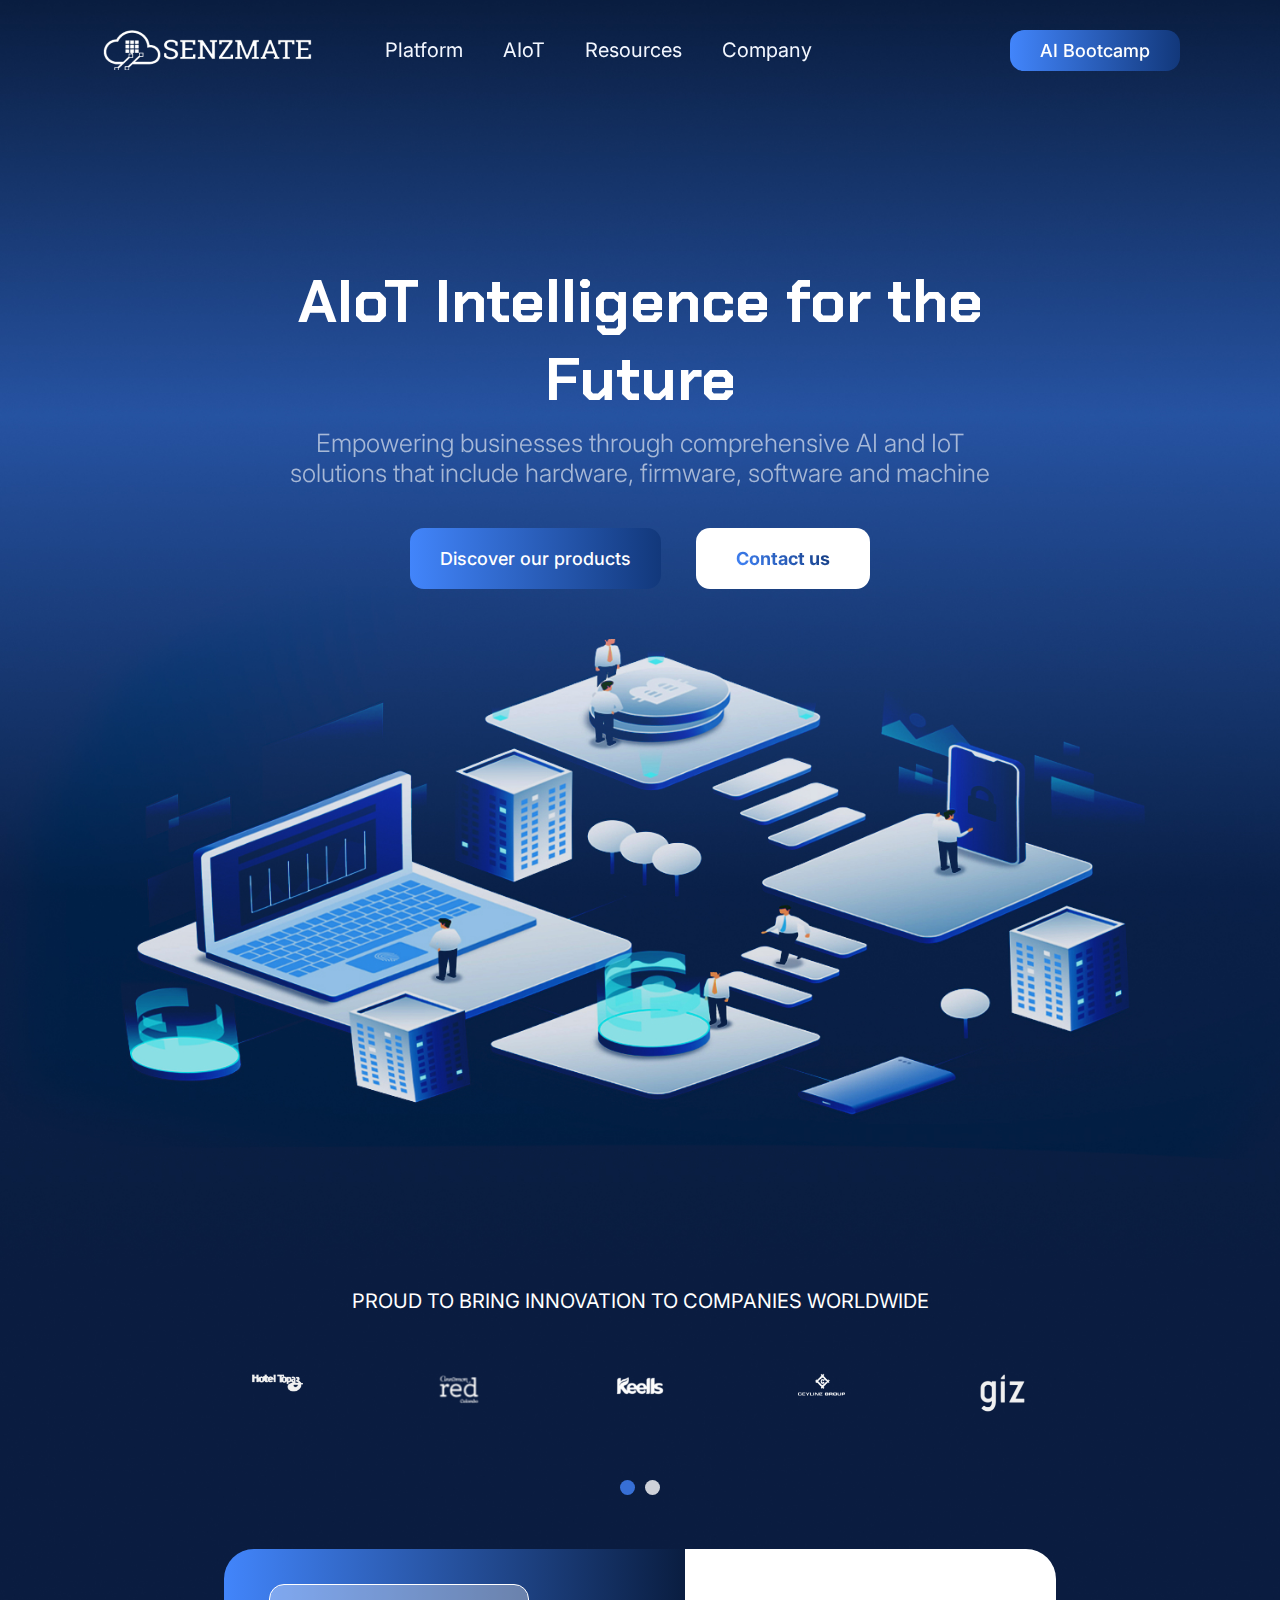
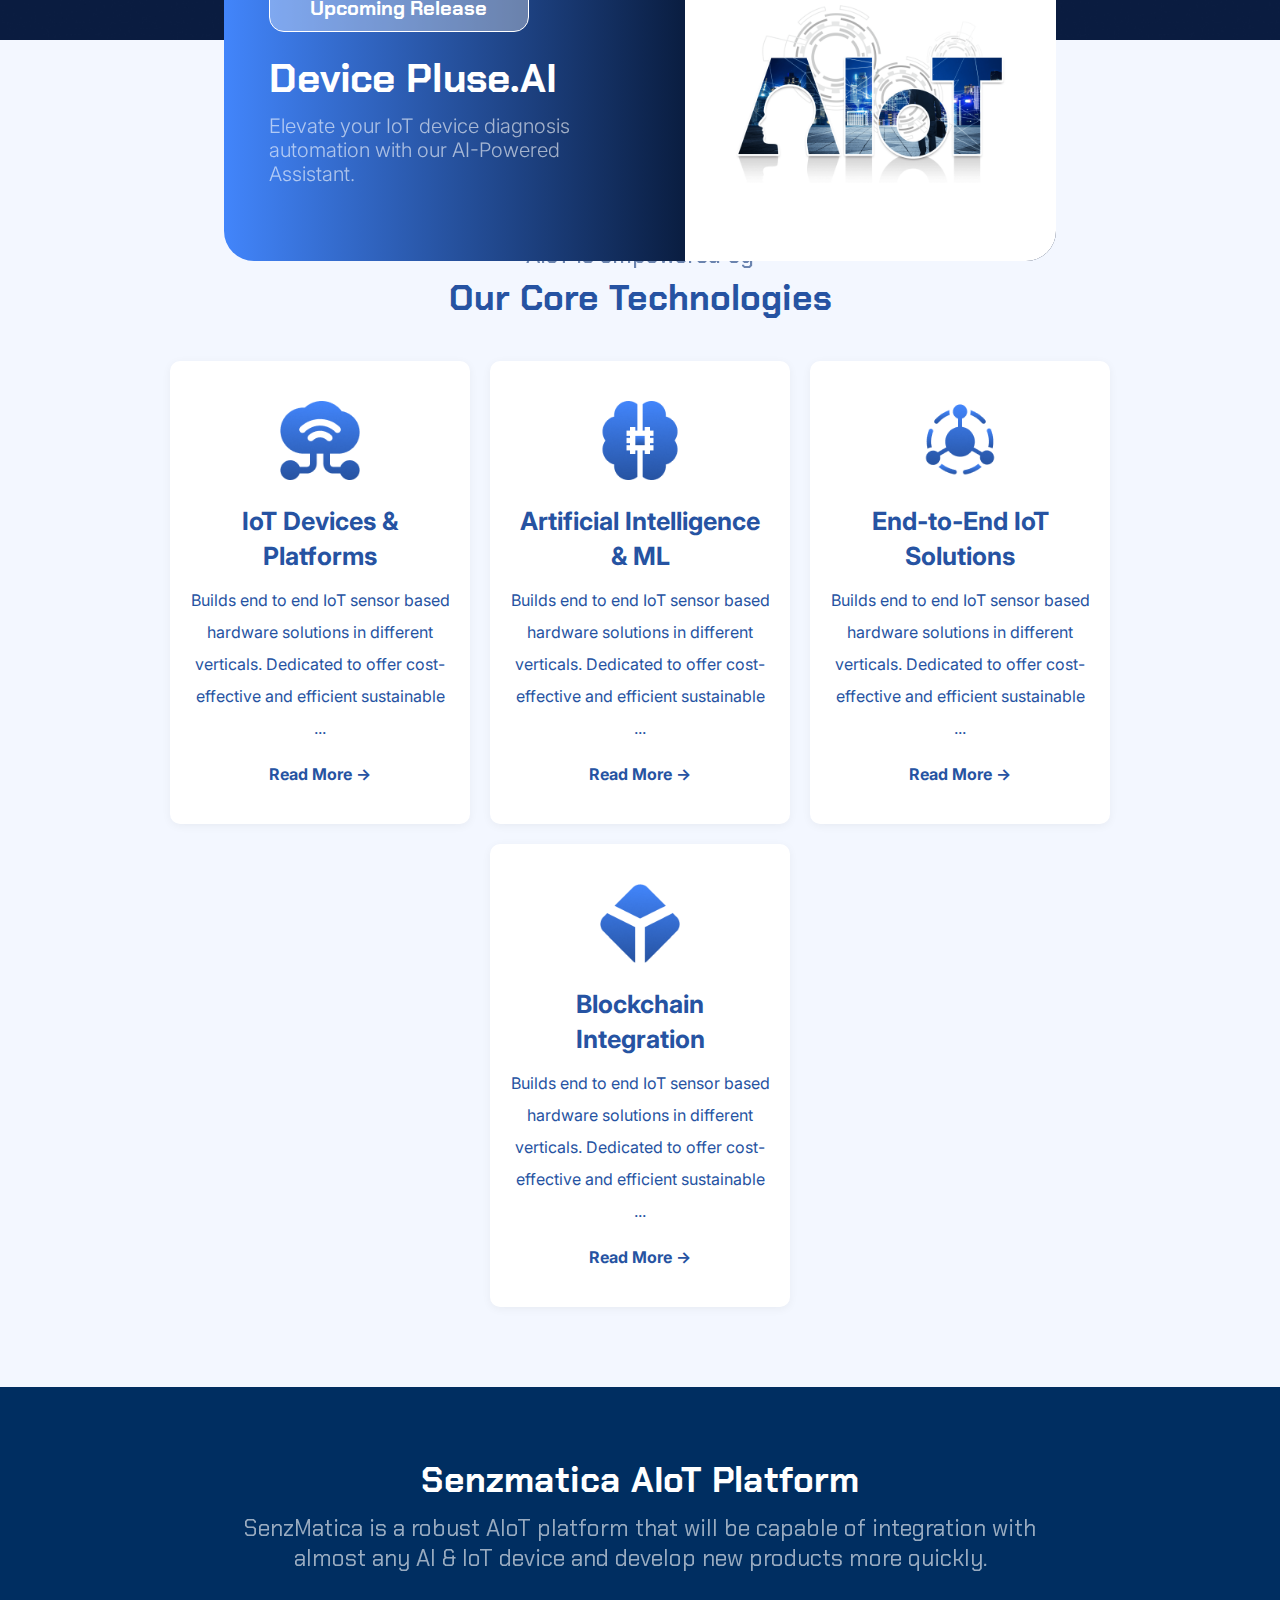
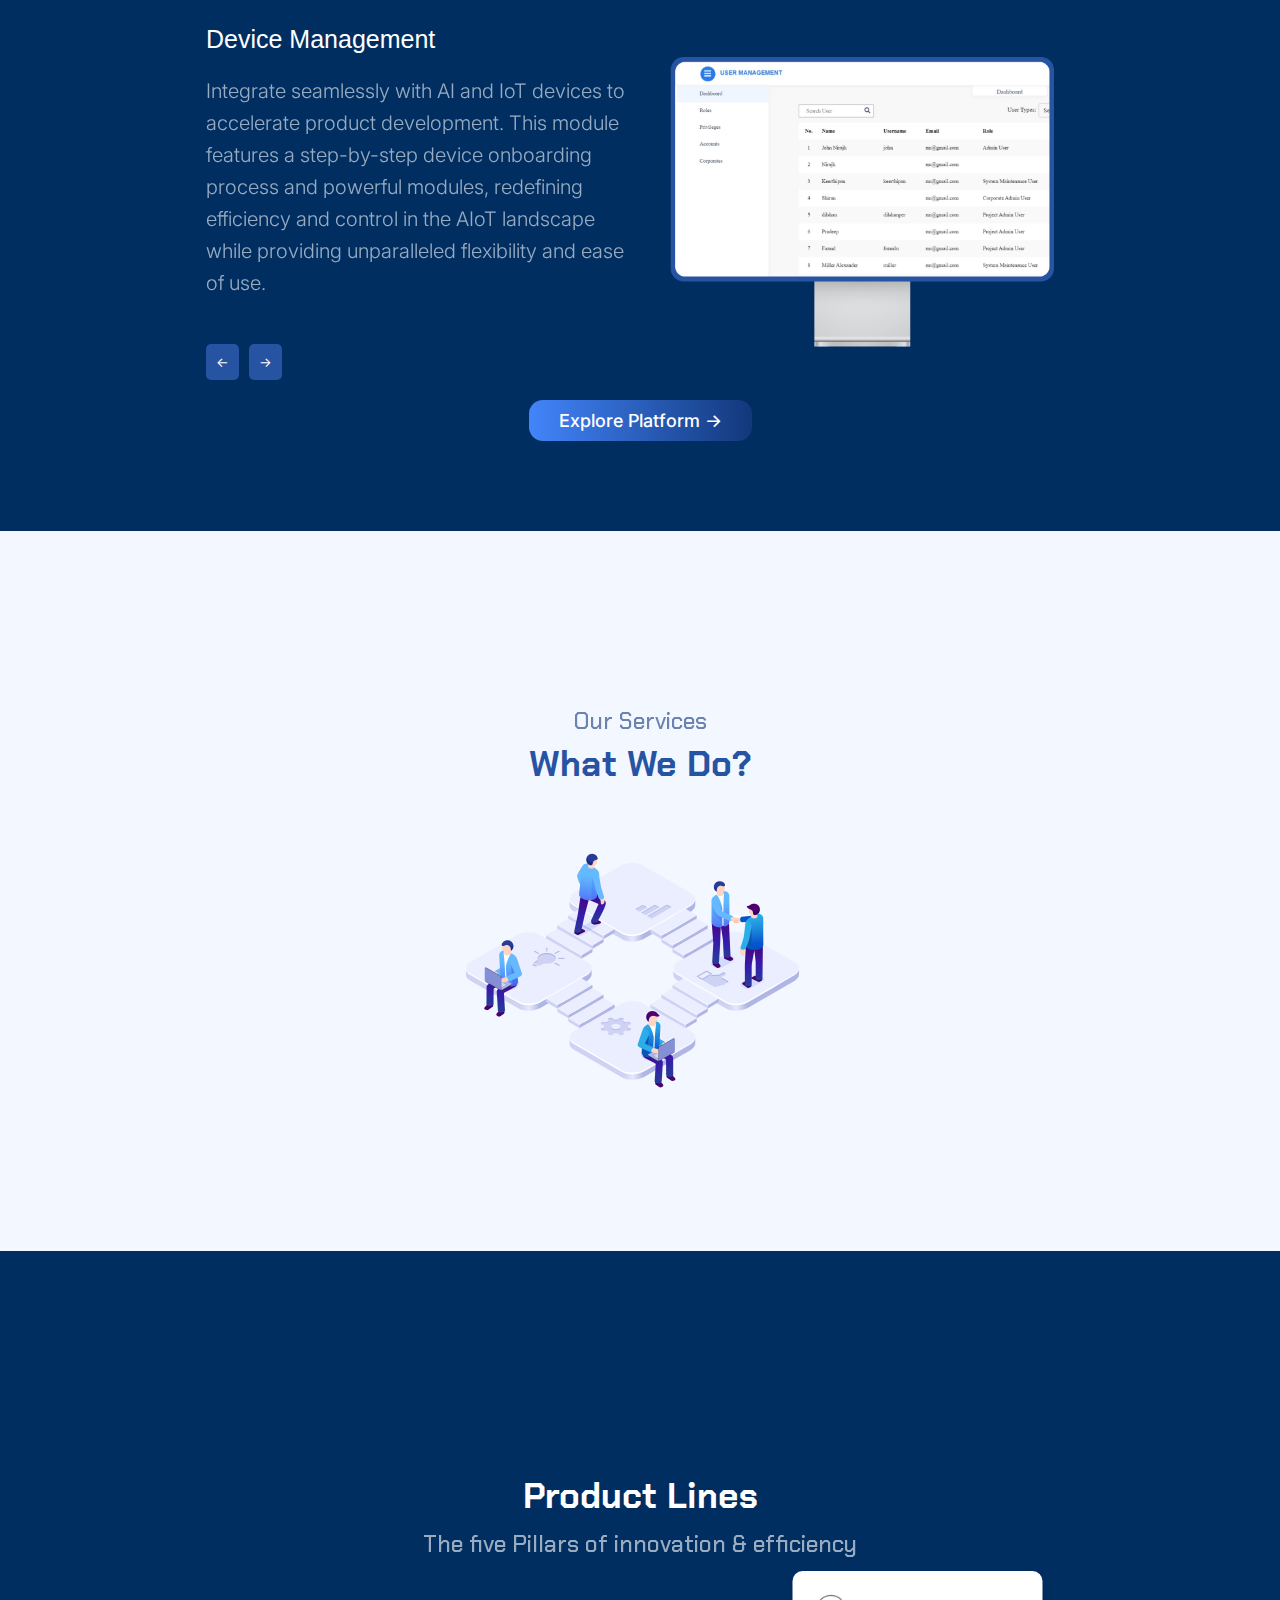
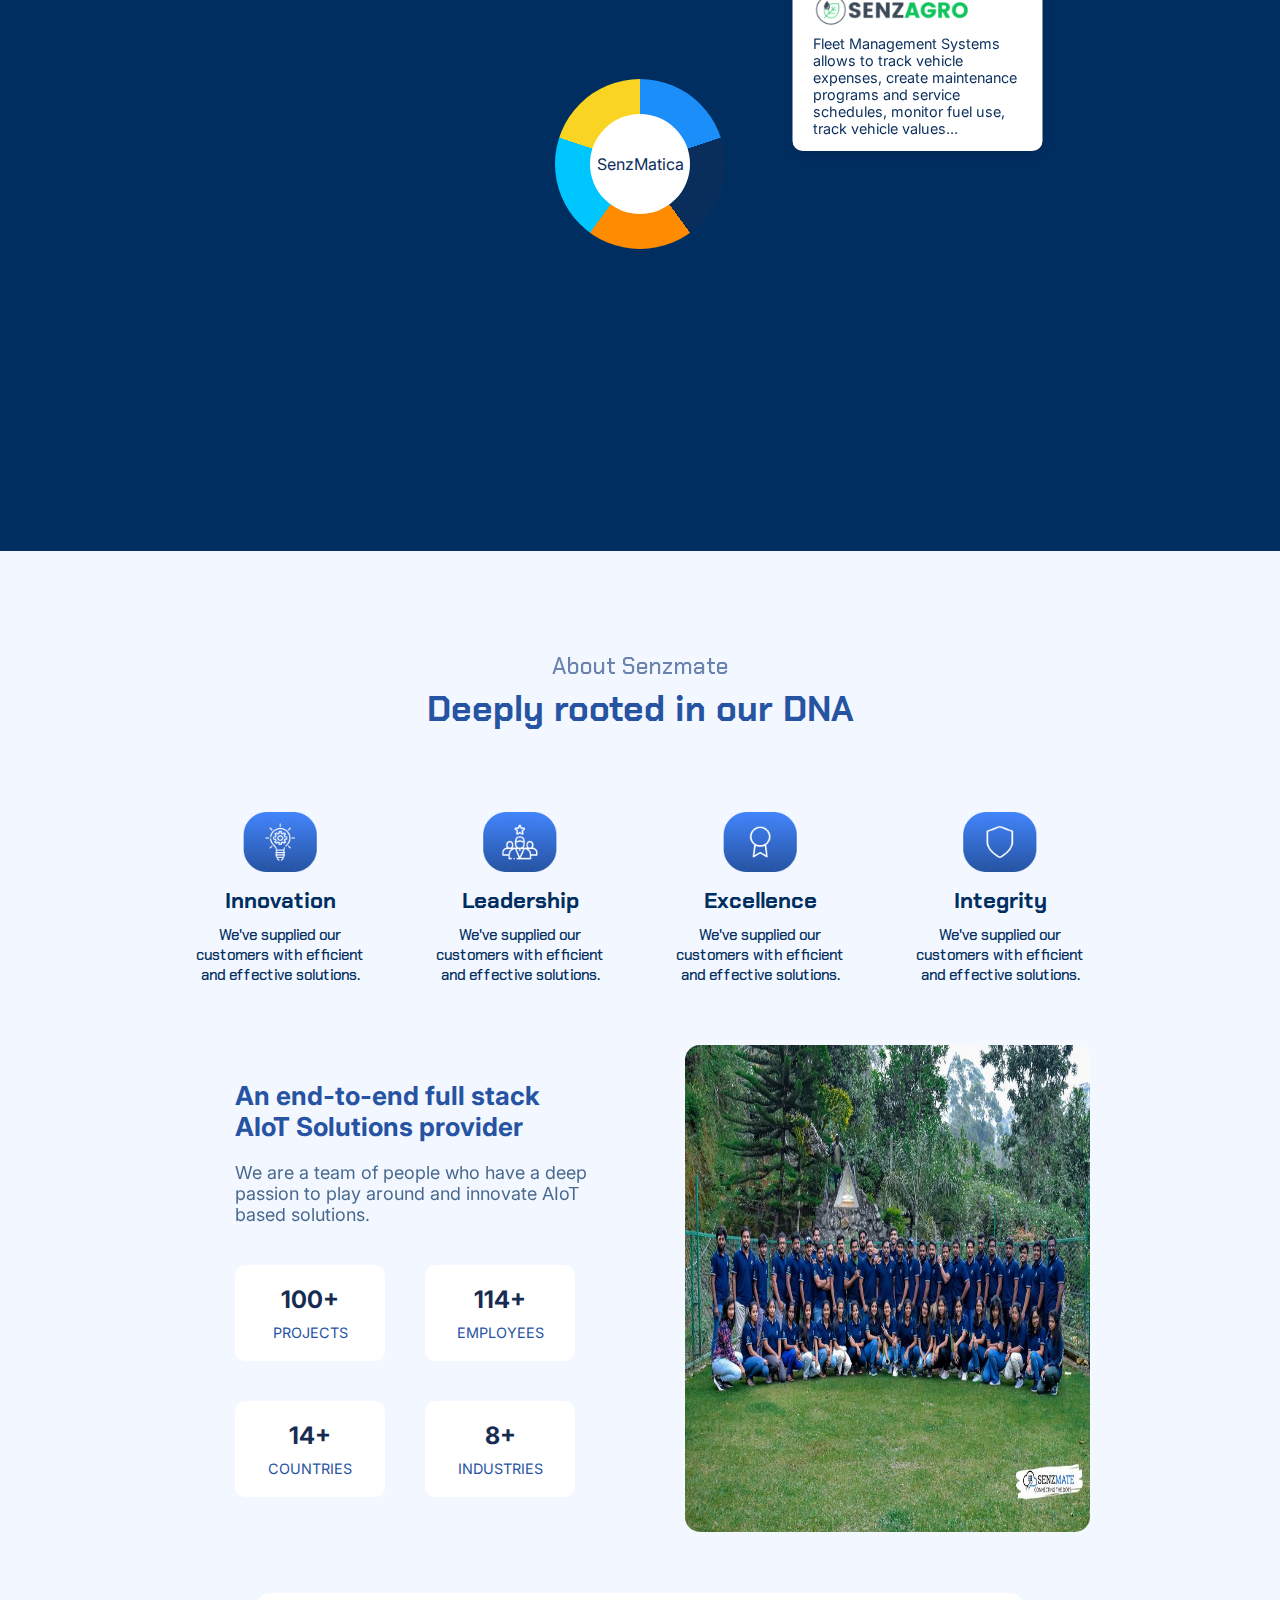
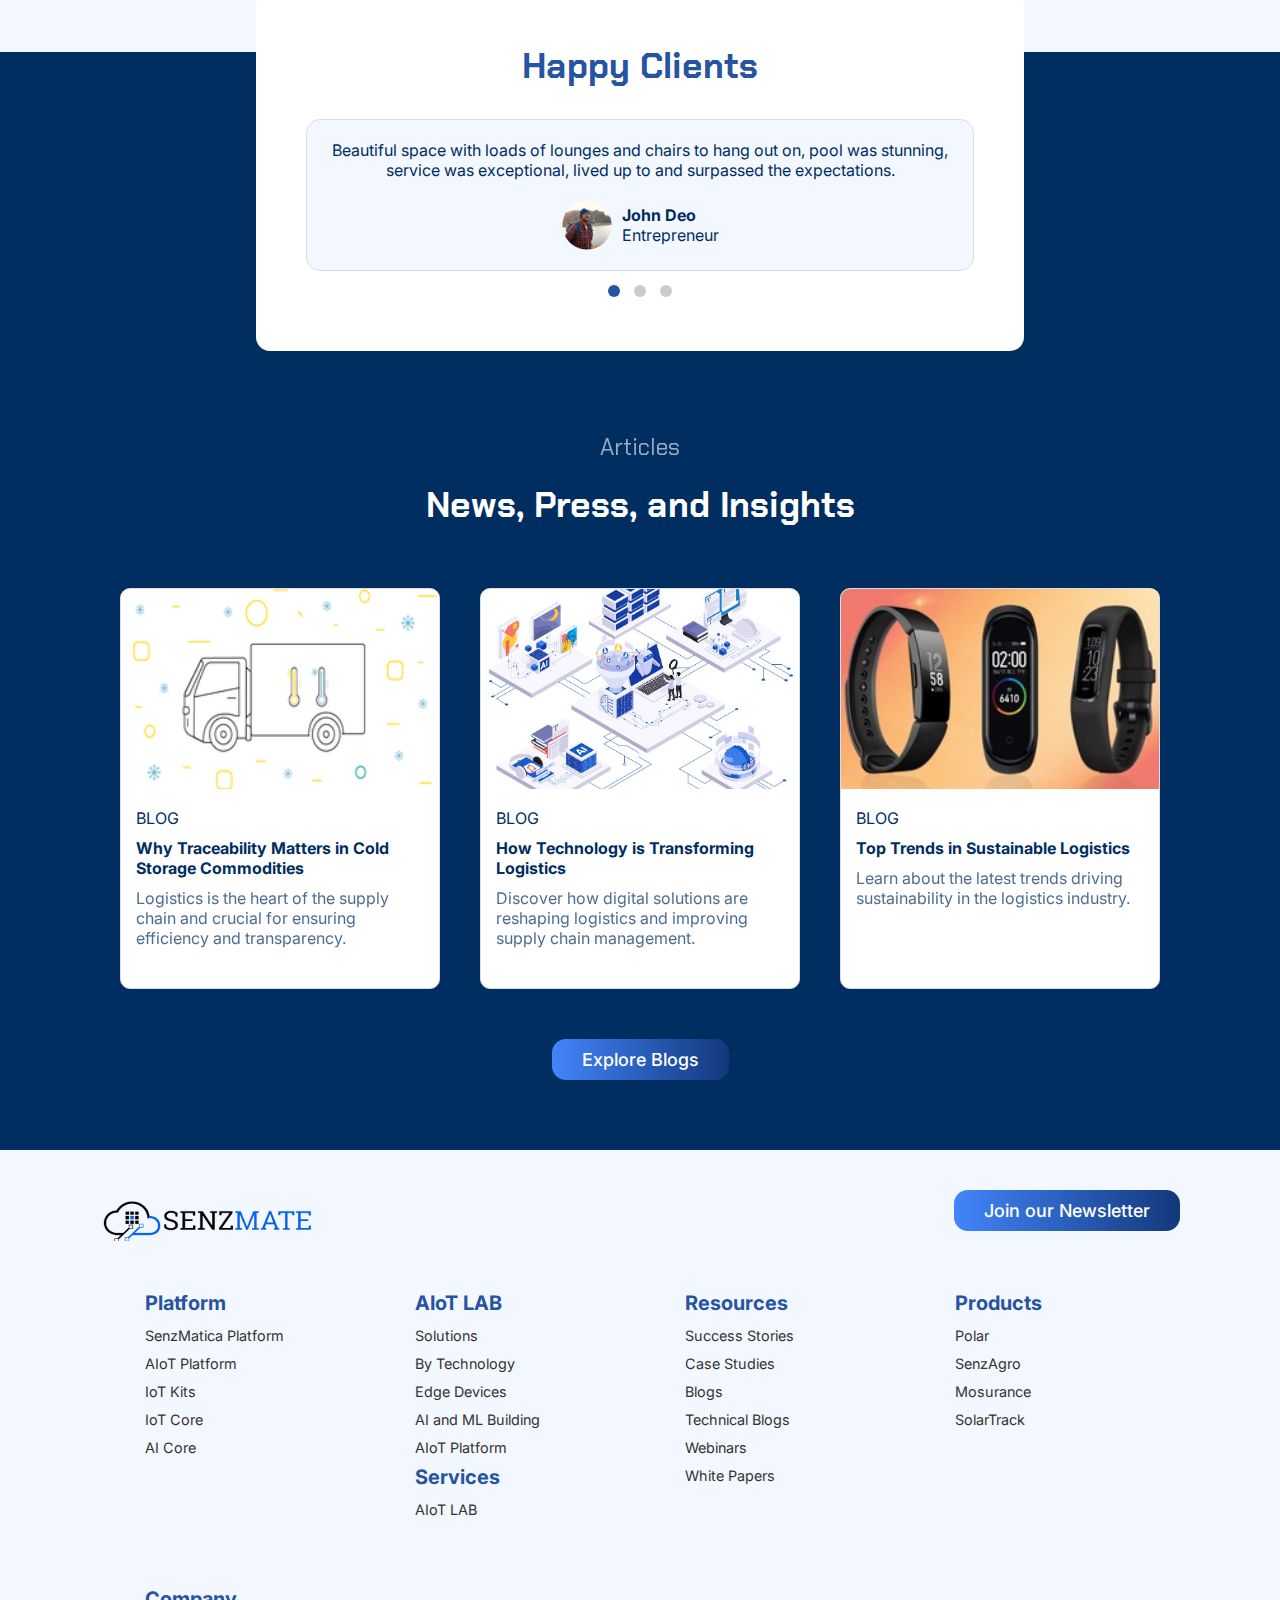
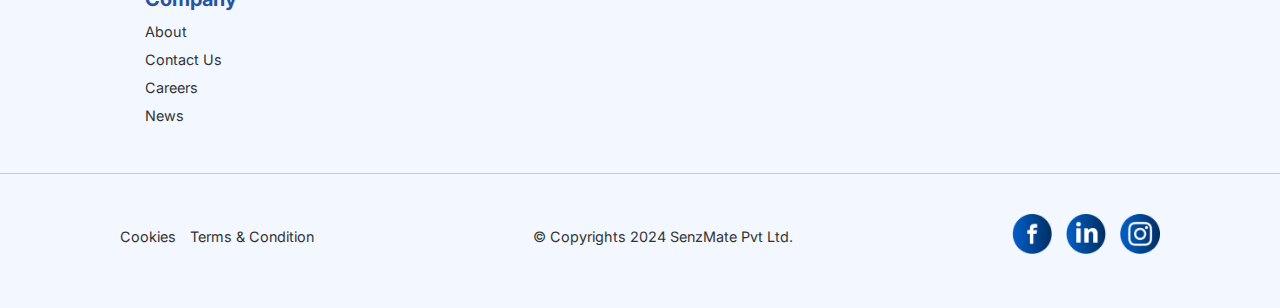
==== commit 9ca4caac: "Updated index.html" ====
--- a/public/index.html
+++ b/public/index.html
@@ -1,344 +1,254 @@
 <!DOCTYPE html>
 <html lang="en">
-  <head>
-    <meta charset="UTF-8" />
-    <meta name="viewport" content="width=device-width, initial-scale=1.0" />
-    <title>SenzMate</title>
-    <link rel="stylesheet" type="text/css" href="index.css" />
-    <link
-      rel="stylesheet"
-      href="https://cdnjs.cloudflare.com/ajax/libs/OwlCarousel2/2.3.4/assets/owl.carousel.min.css"
-    />
-    <link
-      rel="stylesheet"
-      href="https://cdnjs.cloudflare.com/ajax/libs/OwlCarousel2/2.3.4/assets/owl.theme.default.css"
-    />
-    <link rel="stylesheet" href="style.css" />
-    <script
-      src="https://code.jquery.com/jquery-3.5.1.min.js"
-      integrity="sha256-9/aliU8dGd2tb6OSsuzixeV4y/faTqgFtohetphbbj0="
-      crossorigin="anonymous"
-    ></script>
-  </head>
-  <body>
-    <!-- Header -->
-    <section class="section-1">
-      <header>
+<head>
+  <meta charset="UTF-8">
+  <meta name="viewport" content="width=device-width, initial-scale=1.0">
+  <title>SenzMate Redesign</title>
+  <link rel="stylesheet" type="text/css" href="index.css">
+  <link rel="stylesheet" href="https://cdnjs.cloudflare.com/ajax/libs/OwlCarousel2/2.3.4/assets/owl.carousel.min.css">
+    <link rel="stylesheet" href="https://cdnjs.cloudflare.com/ajax/libs/OwlCarousel2/2.3.4/assets/owl.theme.default.css">
+    <link rel="stylesheet" href="style.css">
+  <script src="https://code.jquery.com/jquery-3.5.1.min.js" integrity="sha256-9/aliU8dGd2tb6OSsuzixeV4y/faTqgFtohetphbbj0=" crossorigin="anonymous"></script>
+</head>
+<body>
+
+<!-- Header -->
+<section class="section-1">
+    <header>
         <div class="left-header">
-          <div class="logo"></div>
-          <nav>
-            <a href="#">Platform</a>
-            <a href="#">AIoT</a>
-            <a href="#">Resources</a>
-            <a href="#">Company</a>
-          </nav>
-        </div>
-        <button class="nav-btn">AI Bootcamp</button>
-      </header>
-      <section class="hero-section">
-        <h1>AIoT Intelligence for the Future</h1>
-        <p>
-          Empowering businesses through comprehensive AI and IoT solutions that
-          include hardware, firmware, software and machine
-        </p>
-        <div class="top-hero">
-          <button class="discover_btn">Discover our products</button>
-          <button class="contact_btn"><span>Contact us</span></button>
-        </div>
-        <div class="slider">
-          <h2>PROUD TO BRING INNOVATION TO COMPANIES WORLDWIDE</h2>
-          <div class="brand-carousel owl-carousel">
-            <div class="single-logo"><img alt="" src="img/brand-1.png" /></div>
-            <div class="single-logo"><img alt="" src="img/brand-2.png" /></div>
-            <div class="single-logo"><img alt="" src="img/brand-3.png" /></div>
-            <div class="single-logo"><img alt="" src="img/brand-4.png" /></div>
-            <div class="single-logo"><img alt="" src="img/brand-5.png" /></div>
-            <div class="single-logo"><img alt="" src="img/brand-6.png" /></div>
-          </div>
-        </div>
-        <div class="container">
-          <div class="left-section">
-            <div class="release-tag">Upcoming Release</div>
-            <h1 class="title">Device Pluse.AI</h1>
-            <p class="description">
-              Elevate your IoT device diagnosis automation with our AI-Powered
-              Assistant.
-            </p>
-          </div>
-          <div class="right-section">
-            <img src="/img/iot_bg.png" alt="AIoT" class="aiot-image" />
-          </div>
-        </div>
-      </section>
+            <div class="logo"></div>
+            <nav>
+              <a href="#">Platform</a>
+              <a href="#">AIoT</a>
+              <a href="#">Resources</a>
+              <a href="#">Company</a>
+            </nav>
+        </div>
+      <button class="nav-btn">AI Bootcamp</button>
+    </header>
+    <section class="hero-section">
+         <h1>AIoT Intelligence for the Future</h1>
+         <p>Empowering businesses through comprehensive AI and IoT solutions that include hardware, firmware, software and machine</p>
+          <div class="top-hero">
+              <button class="discover_btn">Discover our products</button>
+              <button class="contact_btn"><span>Contact us</span></button>
+          </div>
+          <div class="slider">
+              <h2>PROUD TO BRING INNOVATION TO COMPANIES WORLDWIDE</h2>
+              <div class="brand-carousel owl-carousel">
+                  <div class="single-logo"><img alt="" src="img/brand-1.png"></div>
+                  <div class="single-logo"><img alt="" src="img/brand-2.png"></div>
+                  <div class="single-logo"><img alt="" src="img/brand-3.png"></div>
+                  <div class="single-logo"><img alt="" src="img/brand-4.png"></div>
+                  <div class="single-logo"><img alt="" src="img/brand-5.png"></div>
+                  <div class="single-logo"><img alt="" src="img/brand-6.png"></div>
+              </div>
+          </div>
+          <div class="container">
+            <div class="left-section">
+                <div class="release-tag">Upcoming Release</div>
+                <h1 class="title">Device Pluse.AI</h1>
+                <p class="description">Elevate your IoT device diagnosis automation with our AI-Powered Assistant.</p>
+            </div>
+            <div class="right-section">
+                <img src="/img/iot_bg.png" alt="AIoT" class="aiot-image">
+            </div>
+        </div>
     </section>
-    <section class="core-technologies">
-      <h2>AloT is empowered by</h2>
-      <h1>Our Core Technologies</h1>
-      <div class="cards-container">
+</section>
+<section class="core-technologies">
+    <h2>AloT is empowered by</h2>
+    <h1>Our Core Technologies</h1>
+    <div class="cards-container">
         <div class="card">
-          <img src="./img/iot_icon.png" alt="IoT Devices & Platforms" />
-          <h3>IoT Devices & Platforms</h3>
-          <p>
-            Builds end to end IoT sensor based hardware solutions in different
-            verticals. Dedicated to offer cost-effective and efficient
-            sustainable ...
-          </p>
-          <a href="#">Read More →</a>
+            <img src="./img/iot_icon.png" alt="IoT Devices & Platforms">
+            <h3>IoT Devices & Platforms</h3>
+            <p>Builds end to end IoT sensor based hardware solutions in different verticals. Dedicated to offer cost-effective and efficient sustainable ...</p>
+            <a href="#">Read More →</a>
         </div>
         <div class="card">
-          <img src="./img/AI_icon.png" alt="Artificial Intelligence & ML" />
-          <h3>Artificial Intelligence & ML</h3>
-          <p>
-            Builds end to end IoT sensor based hardware solutions in different
-            verticals. Dedicated to offer cost-effective and efficient
-            sustainable ...
-          </p>
-          <a href="#">Read More →</a>
+            <img src="./img/AI_icon.png" alt="Artificial Intelligence & ML">
+            <h3>Artificial Intelligence & ML</h3>
+            <p>Builds end to end IoT sensor based hardware solutions in different verticals. Dedicated to offer cost-effective and efficient sustainable ...</p>
+            <a href="#">Read More →</a>
         </div>
         <div class="card">
-          <img src="./img/endtoend_icon.png" alt="End-to-End IoT Solutions" />
-          <h3>End-to-End IoT Solutions</h3>
-          <p>
-            Builds end to end IoT sensor based hardware solutions in different
-            verticals. Dedicated to offer cost-effective and efficient
-            sustainable ...
-          </p>
-          <a href="#">Read More →</a>
+            <img src="./img/endtoend_icon.png" alt="End-to-End IoT Solutions">
+            <h3>End-to-End IoT Solutions</h3>
+            <p>Builds end to end IoT sensor based hardware solutions in different verticals. Dedicated to offer cost-effective and efficient sustainable ...</p>
+            <a href="#">Read More →</a>
         </div>
         <div class="card">
-          <img src="./img/blockchain_icon.png" alt="Blockchain Integration" />
-          <h3>Blockchain Integration</h3>
-          <p>
-            Builds end to end IoT sensor based hardware solutions in different
-            verticals. Dedicated to offer cost-effective and efficient
-            sustainable ...
-          </p>
-          <a href="#">Read More →</a>
-        </div>
-      </div>
-    </section>
-    <section class="platform-section">
-      <div class="container-up">
-        <!-- Top Header -->
+            <img src="./img/blockchain_icon.png" alt="Blockchain Integration">
+            <h3>Blockchain Integration</h3>
+            <p>Builds end to end IoT sensor based hardware solutions in different verticals. Dedicated to offer cost-effective and efficient sustainable ...</p>
+            <a href="#">Read More →</a>
+        </div>
+    </div>
+</section>
+<section class="platform-section">
+  <div class="container-up">
+      <!-- Top Header -->
         <div>
           <h1>Senzmatica AIoT Platform</h1>
-          <p>
-            SenzMatica is a robust AIoT platform that will be capable of
-            integration with<br />
-            almost any AI & IoT device and develop new products more quickly.
-          </p>
-        </div>
-        <!-- middle section should be 2 columns -->
+          <p>SenzMatica is a robust AIoT platform that will be capable of integration with<br> almost any AI & IoT device and develop new products more quickly.</p>
+       </div>
+       <!-- middle section should be 2 columns -->
         <div class="contain">
           <div class="text-content">
             <div class="feature-content">
-              <h2 id="feature-title">Device Management</h2>
-              <p id="feature-description">
-                Integrate seamlessly with AI and IoT devices to accelerate
-                product development. This module features a step-by-step device
-                onboarding process and powerful modules, redefining efficiency
-                and control in the AIoT landscape while providing unparalleled
-                flexibility and ease of use.
-              </p>
+                <h2 id="feature-title">Device Management</h2>
+                <p id="feature-description">Integrate seamlessly with AI and IoT devices to accelerate product development. This module features a step-by-step device onboarding process and powerful modules, redefining efficiency and control in the AIoT landscape while providing unparalleled flexibility and ease of use.</p>
             </div>
             <div class="arrows">
-              <button id="prev" onclick="changeContent(-1)">&#8592;</button>
-              <button id="next" onclick="changeContent(1)">&#8594;</button>
+                <button id="prev" onclick="changeContent(-1)">&#8592;</button>
+                <button id="next" onclick="changeContent(1)">&#8594;</button>
             </div>
           </div>
           <div class="image-content">
-            <img
-              id="feature-image"
-              src="/img/Display.png"
-              alt="Feature Image"
-            />
-          </div>
-        </div>
-
+            <img id="feature-image" src="/img/Display.png" alt="Feature Image">
+          </div>
+        </div>
+       
         <!-- bottom section only button  -->
         <button class="explore-button">Explore Platform →</button>
-      </div>
-    </section>
-    <section class="services-section">
-      <h2>Our Services</h2>
-      <h3>What We Do?</h3>
-      <div class="image-container">
-        <div class="backImage">
-          <div class="character" id="character1">
-            <img src="character1.png" alt="Character 1 Image Contain Image" />
+  </div>
+</section>
+<section class="services-section">
+  <h2>Our Services</h2>
+  <h3>What We Do?</h3>
+  <div class="image-container">
+      <div class="backImage">
+        <div class="character" id="character1">
+            <img src="character1.png" alt="Character 1 Image Contain Image">
             <div class="popup" id="popup1">
-              <h4>Partnership Programs</h4>
-              <p>
-                Join our partnership programs to leverage the power of IoT and
-                AI, driving mutual success through collaborative projects and
-                shared expertise.
-              </p>
-            </div>
-          </div>
-          <div class="character" id="character2">
-            <img src="character2.png" alt="Character 2 Image Contain Image" />
+                <h4>Partnership Programs</h4>
+                <p>Join our partnership programs to leverage the power of IoT and AI, driving mutual success through collaborative projects and shared expertise.</p>
+            </div>
+        </div>
+        <div class="character" id="character2">
+            <img src="character2.png" alt="Character 2 Image Contain Image">
             <div class="popup" id="popup2">
-              <h4>Consulting Services</h4>
-              <p>
-                Our consulting services provide expert guidance to help you
-                navigate the complexities of IoT and AI, ensuring successful
-                implementation and integration.
-              </p>
-            </div>
-          </div>
-          <div class="character" id="character3">
-            <img src="character3.png" alt="Character 3 Image Contain Image" />
+                <h4>Consulting Services</h4>
+                <p>Our consulting services provide expert guidance to help you navigate the complexities of IoT and AI, ensuring successful implementation and integration.</p>
+            </div>
+        </div>
+        <div class="character" id="character3">
+            <img src="character3.png" alt="Character 3 Image Contain Image">
             <div class="popup" id="popup3">
-              <h4>Custom Solutions</h4>
-              <p>
-                We offer custom solutions tailored to your specific needs,
-                combining the latest in IoT and AI technology to drive
-                innovation and efficiency.
-              </p>
-            </div>
-          </div>
-          <div class="character" id="character4">
-            <img src="character4.png" alt="Character 4  Image Contain Image" />
+                <h4>Custom Solutions</h4>
+                <p>We offer custom solutions tailored to your specific needs, combining the latest in IoT and AI technology to drive innovation and efficiency.</p>
+            </div>
+        </div>
+        <div class="character" id="character4">
+            <img src="character4.png" alt="Character 4  Image Contain Image">
             <div class="popup" id="popup4">
-              <h4>Support & Maintenance</h4>
-              <p>
-                Our support and maintenance services ensure your IoT and AI
-                systems remain operational and up-to-date, providing peace of
-                mind and reliability.
-              </p>
-            </div>
-          </div>
-        </div>
-      </div>
-    </section>
-    <section class="product-lines-section">
-      <h2>Product Lines</h2>
-      <h3>The five Pillars of innovation & efficiency</h3>
-      <div class="doughnut-container">
-        <div class="doughnut">
+                <h4>Support & Maintenance</h4>
+                <p>Our support and maintenance services ensure your IoT and AI systems remain operational and up-to-date, providing peace of mind and reliability.</p>
+            </div>
+        </div>
+      </div>  
+  </div>
+</section>
+<section class="product-lines-section">
+  <h2>Product Lines</h2>
+  <h3>The five Pillars of innovation & efficiency</h3>
+  <div class="doughnut-container">
+      <div class="doughnut">
           <div class="segment" id="segment1"></div>
           <div class="segment" id="segment2"></div>
           <div class="segment" id="segment3"></div>
           <div class="segment" id="segment4"></div>
           <div class="segment" id="segment5"></div>
           <div class="center">SenzMatica</div>
-        </div>
-        <div class="popup-section">
-          <div class="popupNew" id="popupNew1">
-            <h4>SenzAGRO</h4>
-            <p>
-              Fleet Management Systems allows to track vehicle expenses, create
-              maintenance programs and service schedules, monitor fuel use,
-              track vehicle values...
-            </p>
-          </div>
-          <div class="popupNew" id="popupNew2">
-            <h4>MOSURANCE</h4>
-            <p>
-              Fleet Management Systems allows to track vehicle expenses, create
-              maintenance programs and service schedules, monitor fuel use,
-              track vehicle values...
-            </p>
-          </div>
-          <div class="popupNew" id="popupNew3">
-            <h4>POLAR</h4>
-            <p>
-              Fleet Management Systems allows to track vehicle expenses, create
-              maintenance programs and service schedules, monitor fuel use,
-              track vehicle values...
-            </p>
-          </div>
-          <div class="popupNew" id="popupNew4">
-            <h4>Factoryspy</h4>
-            <p>
-              Fleet Management Systems allows to track vehicle expenses, create
-              maintenance programs and service schedules, monitor fuel use,
-              track vehicle values...
-            </p>
-          </div>
-          <div class="popupNew" id="popupNew5">
-            <h4>SOLAR TRACK</h4>
-            <p>
-              Fleet Management Systems allows to track vehicle expenses, create
-              maintenance programs and service schedules, monitor fuel use,
-              track vehicle values...
-            </p>
-          </div>
-        </div>
-      </div>
-    </section>
-
-    <section class="about-section">
-      <h1>About Senzmate</h1>
-      <h2>Deeply rooted in our DNA</h2>
-      <div class="pillars">
-        <div class="pillar">
-          <div class="icon">🌟</div>
+      </div>
+      <div class="popup-section">
+        <div class="popupNew" id="popupNew1">
+          <img src="./img/product_5.png" alt="SenzAgro">
+          <p>Fleet Management Systems allows to track vehicle expenses, create maintenance programs and service schedules, monitor fuel use, track vehicle values...</p>
+      </div>
+      <div class="popupNew" id="popupNew2">
+          <img src="./img/product_1.png" alt="MOSURANCE">
+          <p>Fleet Management Systems allows to track vehicle expenses, create maintenance programs and service schedules, monitor fuel use, track vehicle values...</p>
+      </div>
+      <div class="popupNew" id="popupNew3">
+          <img src="./img/product_4.png" alt="POLAR">
+          <p>Fleet Management Systems allows to track vehicle expenses, create maintenance programs and service schedules, monitor fuel use, track vehicle values...</p>
+      </div>
+      <div class="popupNew" id="popupNew4">
+          <img src="./img/product_3.png" alt="Factoryspy">
+          <p>Fleet Management Systems allows to track vehicle expenses, create maintenance programs and service schedules, monitor fuel use, track vehicle values...</p>
+      </div>
+      <div class="popupNew" id="popupNew5">
+          <img src="./img/product_2.png" alt="SOLAR TRACK">
+          <p>Fleet Management Systems allows to track vehicle expenses, create maintenance programs and service schedules, monitor fuel use, track vehicle values...</p>
+      </div>
+      </div>
+      
+  </div>
+</section>
+
+<section class="about-section">
+  <h1>About Senzmate</h1>
+  <h2>Deeply rooted in our DNA</h2>
+  <div class="pillars">
+      <div class="pillar">
+          <img src="./img/icon1.png" class="icon"></img>
           <h3>Innovation</h3>
-          <p>
-            We've supplied our customers with efficient and effective solutions.
-          </p>
-        </div>
-        <div class="pillar">
-          <div class="icon">🌟</div>
+          <p>We've supplied our customers with efficient and effective solutions.</p>
+      </div>
+      <div class="pillar">
+        <img src="./img/icon2.png" class="icon"></img>
           <h3>Leadership</h3>
-          <p>
-            We've supplied our customers with efficient and effective solutions.
-          </p>
-        </div>
-        <div class="pillar">
-          <div class="icon">🌟</div>
+          <p>We've supplied our customers with efficient and effective solutions.</p>
+      </div>
+      <div class="pillar">
+        <img src="./img/icon3.png" class="icon"></img>
           <h3>Excellence</h3>
-          <p>
-            We've supplied our customers with efficient and effective solutions.
-          </p>
-        </div>
-        <div class="pillar">
-          <div class="icon">🌟</div>
+          <p>We've supplied our customers with efficient and effective solutions.</p>
+      </div>
+      <div class="pillar">
+        <img src="./img/icon4.png" class="icon"></img>
           <h3>Integrity</h3>
-          <p>
-            We've supplied our customers with efficient and effective solutions.
-          </p>
-        </div>
-      </div>
-      <div class="count-section">
-        <div class="left-section">
+          <p>We've supplied our customers with efficient and effective solutions.</p>
+      </div>
+  </div>
+  <div class="count-section">
+      <div class="left-section">
           <div class="description">
             <h3>An end-to-end full stack AIoT Solutions provider</h3>
-            <p>
-              We are a team of people who have a deep passion to play around and
-              innovate AIoT based solutions.
-            </p>
-          </div>
-          <div class="stats">
-            <div class="stat">
+            <p>We are a team of people who have a deep passion to play around and innovate AIoT based solutions.</p>
+        </div>
+        <div class="stats">
+          <div class="stat">
               <h4>100+</h4>
               <p>PROJECTS</p>
-            </div>
-            <div class="stat">
+          </div>
+          <div class="stat">
               <h4>114+</h4>
               <p>EMPLOYEES</p>
-            </div>
-            <div class="stat">
+          </div>
+          <div class="stat">
               <h4>14+</h4>
               <p>COUNTRIES</p>
-            </div>
-            <div class="stat">
+          </div>
+          <div class="stat">
               <h4>8+</h4>
               <p>INDUSTRIES</p>
-            </div>
-          </div>
-        </div>
-        <div class="right-section">
+          </div>
+      </div>
+      </div>
+      <div class="right-section">
           <div class="image-container">
-            <img src="./img/team.jpg" alt="Team Photo" />
-          </div>
-        </div>
-      </div>
-    </section>
-
-    <!-- Review Section -->
-    <!-- <section class="review-Main">
+            <img src="./img/team.jpg" alt="Team Photo">
+          </div>
+      </div>
+  </div>
+</section>
+
+
+<!-- Review Section -->
+ <!-- <section class="review-Main">
   <section class="review-section">
     <h2>Happy Clients</h2>
     <div class="slider">
@@ -414,224 +324,209 @@
 </section>
 
  </section> -->
-    <section class="review-main">
-      <!-- Review Section -->
-      <section class="review-section">
+ <section class="review-main">
+    <!-- Review Section -->
+    <section class="review-section">
         <div class="review-card">
-          <h2>Happy Clients</h2>
-          <div class="slider">
-            <div class="slider-container">
-              <!-- Slide 1 -->
-              <div class="slide">
-                <p>
-                  Beautiful space with loads of lounges and chairs to hang out
-                  on, pool was stunning, service was exceptional, lived up to
-                  and surpassed the expectations.
-                </p>
-                <div class="client-info">
-                  <img src="./img/client1.png" alt="Client 1" />
-                  <div>
-                    <h4>John Deo</h4>
-                    <p>Entrepreneur</p>
+            <h2>Happy Clients</h2>
+            <div class="slider">
+              <div class="slider-container">
+                <!-- Slide 1 -->
+                <div class="slide">
+                  <p>Beautiful space with loads of lounges and chairs to hang out on, pool was stunning, service was exceptional, lived up to and surpassed the expectations.</p>
+                  <div class="client-info">
+                    <img src="./img/client1.png" alt="Client 1">
+                    <div>
+                      <h4>John Deo</h4>
+                      <p>Entrepreneur</p>
+                    </div>
+                  </div>
+                </div>
+                <!-- Slide 2 -->
+                <div class="slide">
+                  <p>Amazing experience, the ambiance was perfect and the staff were very friendly and helpful. Highly recommend this place.</p>
+                  <div class="client-info">
+                    <img src="client2.jpg" alt="Client 2">
+                    <div>
+                      <h4>Jane Smith</h4>
+                      <p>Designer</p>
+                    </div>
+                  </div>
+                </div>
+                <!-- Slide 3 -->
+                <div class="slide">
+                  <p>One of the best places I've ever stayed. The rooms were clean and well-maintained, and the service was top-notch.</p>
+                  <div class="client-info">
+                    <img src="client3.jpg" alt="Client 3">
+                    <div>
+                      <h4>Michael Brown</h4>
+                      <p>Developer</p>
+                    </div>
                   </div>
                 </div>
               </div>
-              <!-- Slide 2 -->
-              <div class="slide">
-                <p>
-                  Amazing experience, the ambiance was perfect and the staff
-                  were very friendly and helpful. Highly recommend this place.
-                </p>
-                <div class="client-info">
-                  <img src="client2.jpg" alt="Client 2" />
-                  <div>
-                    <h4>Jane Smith</h4>
-                    <p>Designer</p>
-                  </div>
-                </div>
-              </div>
-              <!-- Slide 3 -->
-              <div class="slide">
-                <p>
-                  One of the best places I've ever stayed. The rooms were clean
-                  and well-maintained, and the service was top-notch.
-                </p>
-                <div class="client-info">
-                  <img src="client3.jpg" alt="Client 3" />
-                  <div>
-                    <h4>Michael Brown</h4>
-                    <p>Developer</p>
-                  </div>
-                </div>
-              </div>
-            </div>
-          </div>
-          <!-- Slider Dots -->
-          <div class="dots">
-            <span class="dot" onclick="currentSlide(1)"></span>
-            <span class="dot" onclick="currentSlide(2)"></span>
-            <span class="dot" onclick="currentSlide(3)"></span>
-          </div>
-        </div>
-      </section>
-
-      <!-- Blog Section -->
-      <section class="blog-section">
-        <h3>Articles</h3>
-        <h2>News, Press, and Insights</h2>
-        <div class="blog-container">
-          <!-- Blog Card 1 -->
-          <div class="blog-card">
-            <img src="./img/blog1.png" alt="Blog 1" />
-            <div class="blog-content">
-              <span>BLOG</span>
-              <h4>Why Traceability Matters in Cold Storage Commodities</h4>
-              <p>
-                Logistics is the heart of the supply chain and crucial for
-                ensuring efficiency and transparency.
-              </p>
-            </div>
-          </div>
-          <!-- Blog Card 2 -->
-          <div class="blog-card">
-            <img src="./img/blog2.jpeg" alt="Blog 2" />
-            <div class="blog-content">
-              <span>BLOG</span>
-              <h4>How Technology is Transforming Logistics</h4>
-              <p>
-                Discover how digital solutions are reshaping logistics and
-                improving supply chain management.
-              </p>
-            </div>
-          </div>
-          <!-- Blog Card 3 -->
-          <div class="blog-card">
-            <img src="./img/blog3.jpg" alt="Blog 3" />
-            <div class="blog-content">
-              <span>BLOG</span>
-              <h4>Top Trends in Sustainable Logistics</h4>
-              <p>
-                Learn about the latest trends driving sustainability in the
-                logistics industry.
-              </p>
-            </div>
-          </div>
-        </div>
-        <button class="explore-btn">Explore Blogs</button>
-      </section>
+            </div>
+            <!-- Slider Dots -->
+            <div class="dots">
+                <span class="dot" onclick="currentSlide(1)"></span>
+                <span class="dot" onclick="currentSlide(2)"></span>
+                <span class="dot" onclick="currentSlide(3)"></span>
+            </div>
+        </div>
     </section>
-
-    <!-- Footer Section -->
-    <footer>
-      <div class="footer-container">
-        <div class="footer-logo"></div>
-        <button class="newsletter-btn">Join our Newsletter</button>
-        <div class="footer-links">
+  
+    <!-- Blog Section -->
+    <section class="blog-section">
+      <h3>Articles</h3>
+      <h2>News, Press, and Insights</h2>
+      <div class="blog-container">
+        <!-- Blog Card 1 -->
+        <div class="blog-card">
+          <img src="./img/blog1.png" alt="Blog 1">
+          <div class="blog-content">
+            <span>BLOG</span>
+            <h4>Why Traceability Matters in Cold Storage Commodities</h4>
+            <p>Logistics is the heart of the supply chain and crucial for ensuring efficiency and transparency.</p>
+          </div>
+        </div>
+        <!-- Blog Card 2 -->
+        <div class="blog-card">
+          <img src="./img/blog2.jpeg" alt="Blog 2">
+          <div class="blog-content">
+            <span>BLOG</span>
+            <h4>How Technology is Transforming Logistics</h4>
+            <p>Discover how digital solutions are reshaping logistics and improving supply chain management.</p>
+          </div>
+        </div>
+        <!-- Blog Card 3 -->
+        <div class="blog-card">
+          <img src="./img/blog3.jpg" alt="Blog 3">
+          <div class="blog-content">
+            <span>BLOG</span>
+            <h4>Top Trends in Sustainable Logistics</h4>
+            <p>Learn about the latest trends driving sustainability in the logistics industry.</p>
+          </div>
+        </div>
+      </div>
+      <button class="explore-btn">Explore Blogs</button>
+    </section>
+  </section>
+  
+<!-- Footer Section -->
+<footer>
+  <div class="footer-container">
+      <div class="footer-logo"></div>
+      <button class="newsletter-btn">Join our Newsletter</button>
+      <div class="footer-links">
           <div class="footer-column">
-            <h4>Platform</h4>
-            <ul>
-              <li><a href="#">SenzMatica Platform</a></li>
-              <li><a href="#">AIoT Platform</a></li>
-              <li><a href="#">IoT Kits</a></li>
-              <li><a href="#">IoT Core</a></li>
-              <li><a href="#">AI Core</a></li>
-            </ul>
+              <h4>Platform</h4>
+              <ul>
+                  <li><a href="#">SenzMatica Platform</a></li>
+                  <li><a href="#">AIoT Platform</a></li>
+                  <li><a href="#">IoT Kits</a></li>
+                  <li><a href="#">IoT Core</a></li>
+                  <li><a href="#">AI Core</a></li>
+              </ul>
           </div>
           <div class="footer-column">
-            <h4>AIoT LAB</h4>
-            <ul>
-              <li><a href="#">Solutions</a></li>
-              <li><a href="#">By Technology</a></li>
-              <li><a href="#">Edge Devices</a></li>
-              <li><a href="#">AI and ML Building</a></li>
-              <li><a href="#">AIoT Platform</a></li>
-            </ul>
-            <h4>Services</h4>
-            <ul>
-              <li><a href="#">AIoT LAB</a></li>
-            </ul>
+              <h4>AIoT LAB</h4>
+              <ul>
+                  <li><a href="#">Solutions</a></li>
+                  <li><a href="#">By Technology</a></li>
+                  <li><a href="#">Edge Devices</a></li>
+                  <li><a href="#">AI and ML Building</a></li>
+                  <li><a href="#">AIoT Platform</a></li>
+              </ul>
+              <h4>Services</h4>
+              <ul>
+                  <li><a href="#">AIoT LAB</a></li>
+              </ul>
           </div>
           <div class="footer-column">
-            <h4>Resources</h4>
-            <ul>
-              <li><a href="#">Success Stories</a></li>
-              <li><a href="#">Case Studies</a></li>
-              <li><a href="#">Blogs</a></li>
-              <li><a href="#">Technical Blogs</a></li>
-              <li><a href="#">Webinars</a></li>
-              <li><a href="#">White Papers</a></li>
-            </ul>
+              <h4>Resources</h4>
+              <ul>
+                  <li><a href="#">Success Stories</a></li>
+                  <li><a href="#">Case Studies</a></li>
+                  <li><a href="#">Blogs</a></li>
+                  <li><a href="#">Technical Blogs</a></li>
+                  <li><a href="#">Webinars</a></li>
+                  <li><a href="#">White Papers</a></li>
+              </ul>
           </div>
           <div class="footer-column">
-            <h4>Products</h4>
-            <ul>
-              <li><a href="#">Polar</a></li>
-              <li><a href="#">SenzAgro</a></li>
-              <li><a href="#">Mosurance</a></li>
-              <li><a href="#">SolarTrack</a></li>
-            </ul>
+              <h4>Products</h4>
+              <ul>
+                  <li><a href="#">Polar</a></li>
+                  <li><a href="#">SenzAgro</a></li>
+                  <li><a href="#">Mosurance</a></li>
+                  <li><a href="#">SolarTrack</a></li>
+              </ul>
           </div>
           <div class="footer-column">
-            <h4>Company</h4>
-            <ul>
-              <li><a href="#">About</a></li>
-              <li><a href="#">Contact Us</a></li>
-              <li><a href="#">Careers</a></li>
-              <li><a href="#">News</a></li>
-            </ul>
-          </div>
-        </div>
-      </div>
-      <div class="footer-bottom">
-        <div class="footer-terms">
+              <h4>Company</h4>
+              <ul>
+                  <li><a href="#">About</a></li>
+                  <li><a href="#">Contact Us</a></li>
+                  <li><a href="#">Careers</a></li>
+                  <li><a href="#">News</a></li>
+              </ul>
+          </div>
+      </div>
+  </div>
+  <div class="footer-bottom">
+      <div class="footer-terms">
           <a href="#">Cookies</a>
           <a href="#">Terms & Condition</a>
-        </div>
-        <div class="footer-copyright">© Copyrights 2024 SenzMate Pvt Ltd.</div>
-        <div class="footer-social">
-          <a href="#"><img src="./img/facebook.png" alt="Facebook" /></a>
-          <a href="#"><img src="./img/linkedin.png" alt="LinkedIn" /></a>
-          <a href="#"><img src="./img/instagram.png" alt="Instagram" /></a>
-        </div>
-      </div>
-    </footer>
-
-    <script src="script.js"></script>
-    <script src="script2.js"></script>
-    <script src="script3.js"></script>
-    <script src="https://cdnjs.cloudflare.com/ajax/libs/jquery/3.5.1/jquery.min.js"></script>
-    <script src="https://cdnjs.cloudflare.com/ajax/libs/OwlCarousel2/2.3.4/owl.carousel.min.js"></script>
-    <script>
-      let autoplayTimeout = 3000;
-      const minSpeed = 500;
-      const speedReduction = 200;
-
-      const owl = $(".brand-carousel").owlCarousel({
+      </div>
+      <div class="footer-copyright">
+          © Copyrights 2024 SenzMate Pvt Ltd.
+      </div>
+      <div class="footer-social">
+          <a href="#"><img src="./img/facebook.png" alt="Facebook"></a>
+          <a href="#"><img src="./img/linkedin.png" alt="LinkedIn"></a>
+          <a href="#"><img src="./img/instagram.png" alt="Instagram"></a>
+      </div>
+  </div>
+</footer>
+  
+  <script src="script.js"></script>
+  <script src="script2.js"></script>
+  <script src="script3.js"></script>
+  <script src="https://cdnjs.cloudflare.com/ajax/libs/jquery/3.5.1/jquery.min.js"></script>
+  <script src="https://cdnjs.cloudflare.com/ajax/libs/OwlCarousel2/2.3.4/owl.carousel.min.js"></script>
+  <script>
+      let autoplayTimeout = 3000; 
+      const minSpeed = 500; 
+      const speedReduction = 200; 
+    
+      const owl = $('.brand-carousel').owlCarousel({
         loop: true,
         margin: 10,
         autoplay: true,
         autoplayTimeout: autoplayTimeout,
-        autoplayHoverPause: true,
+        autoplayHoverPause: true, 
         responsive: {
           0: {
-            items: 1,
+            items: 1
           },
           600: {
-            items: 4,
+            items: 4
           },
           1000: {
-            items: 5,
-          },
-        },
+            items: 5
+          }
+        }
       });
-
-      owl.on("translated.owl.carousel", function () {
+  
+      owl.on('translated.owl.carousel', function () {
         autoplayTimeout = Math.max(minSpeed, autoplayTimeout - speedReduction);
         console.log(`Updated Speed: ${autoplayTimeout}ms`);
-
-        owl.trigger("stop.owl.autoplay");
-        owl.trigger("play.owl.autoplay", [autoplayTimeout]);
+    
+        owl.trigger('stop.owl.autoplay'); 
+        owl.trigger('play.owl.autoplay', [autoplayTimeout]); 
       });
-    </script>
-  </body>
-</html>
+  </script>
+
+
+</body>
+</html>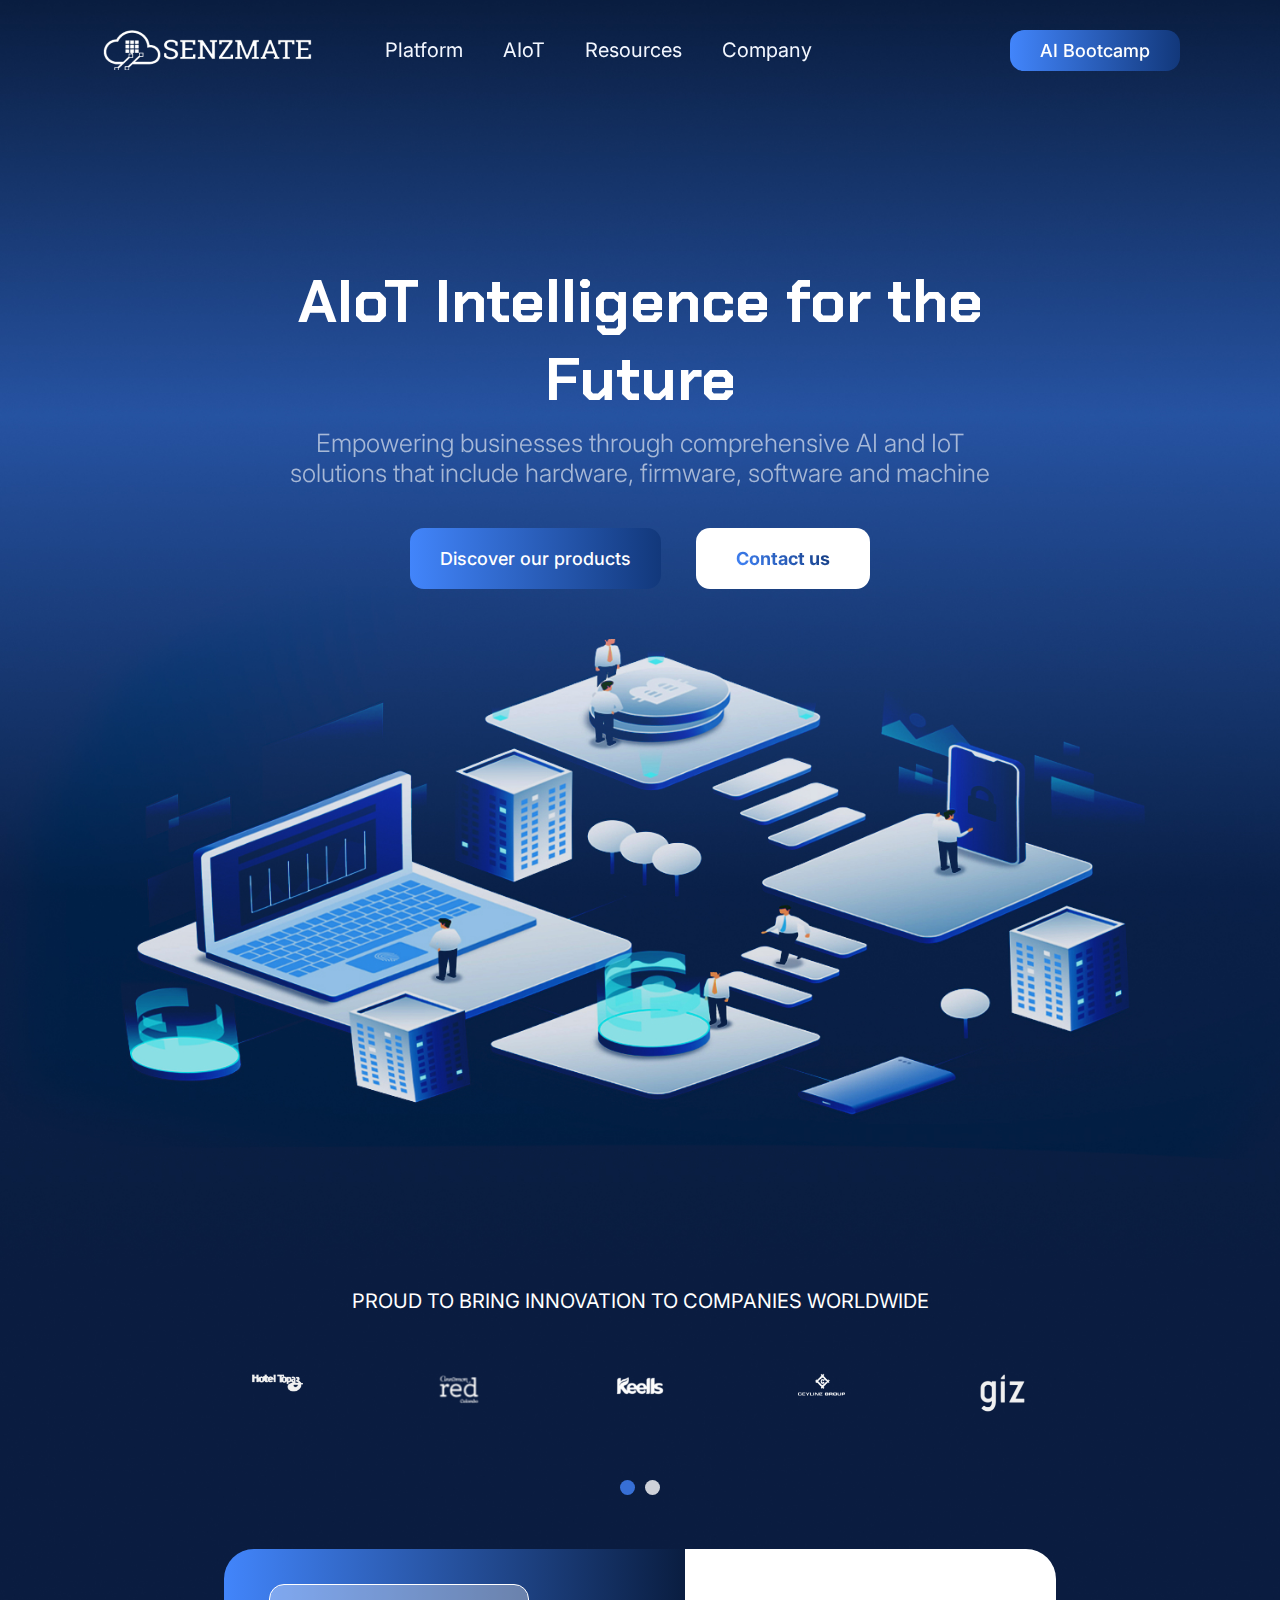
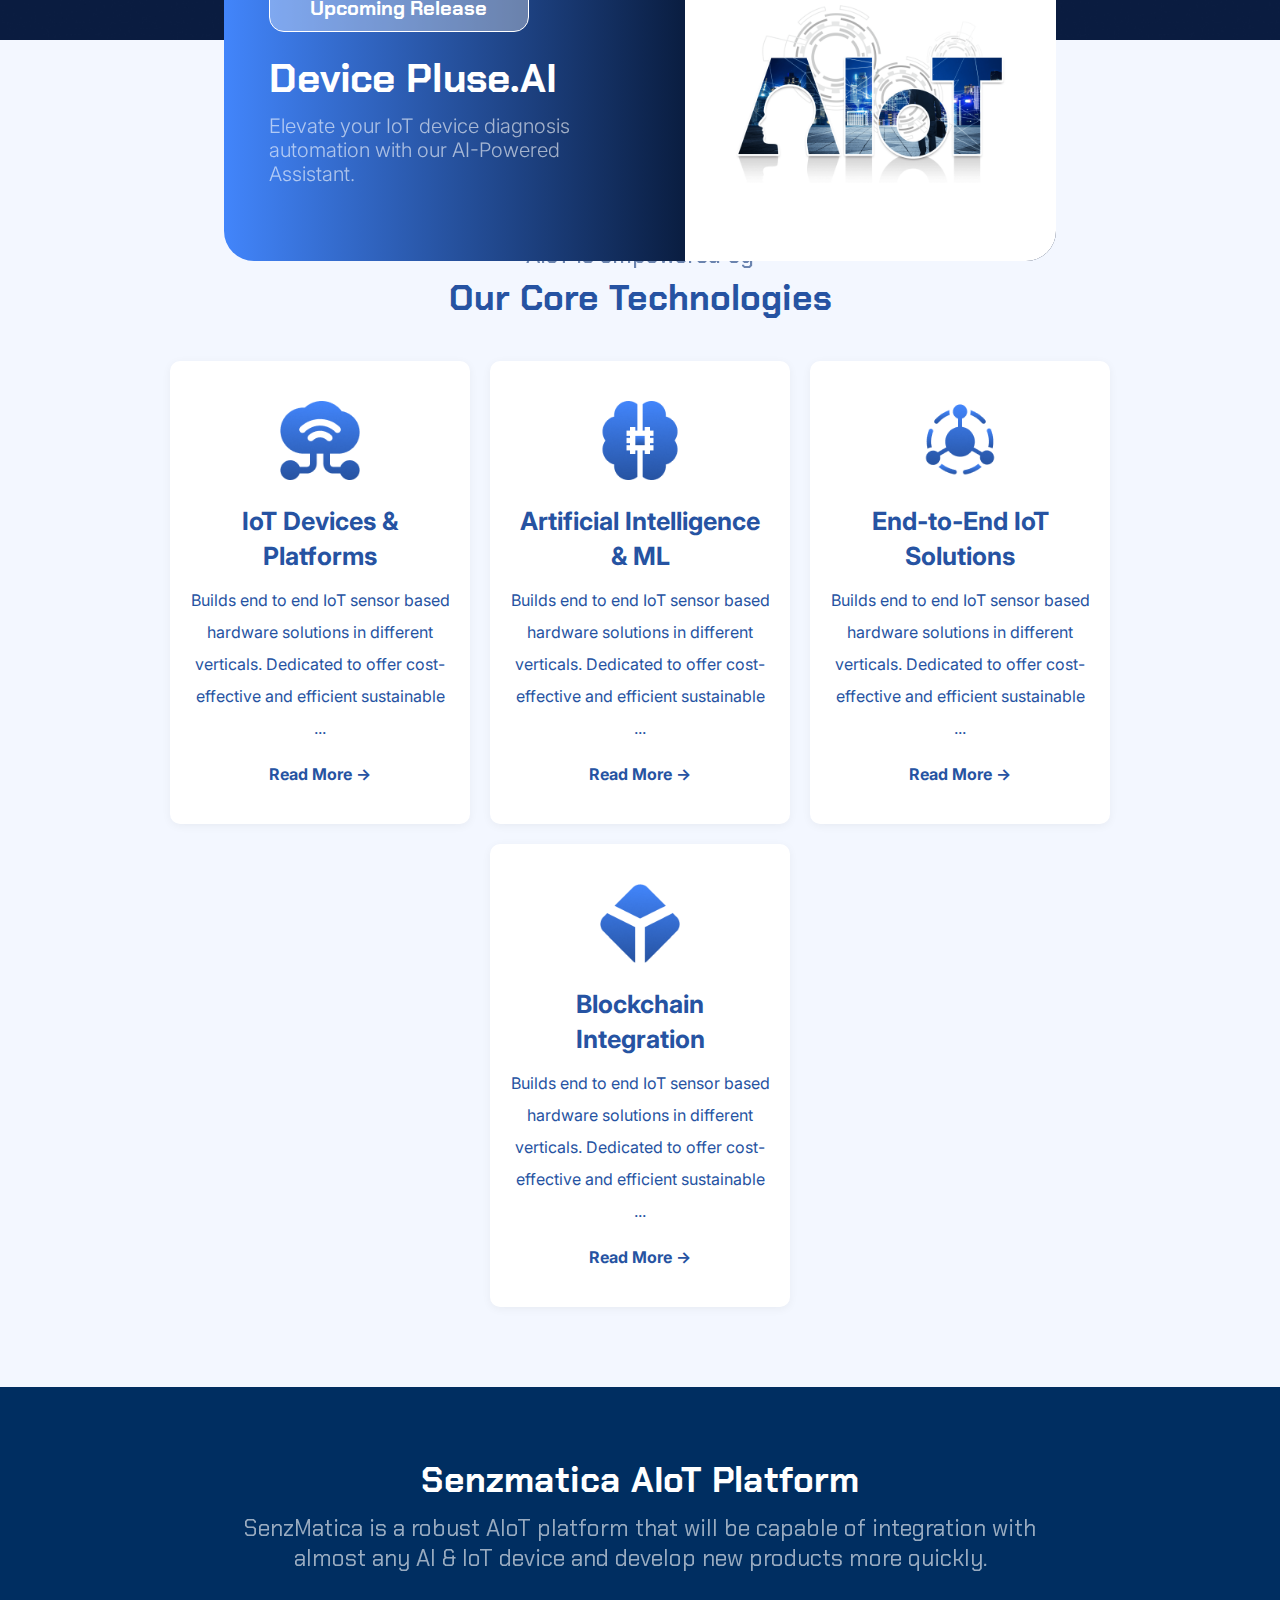
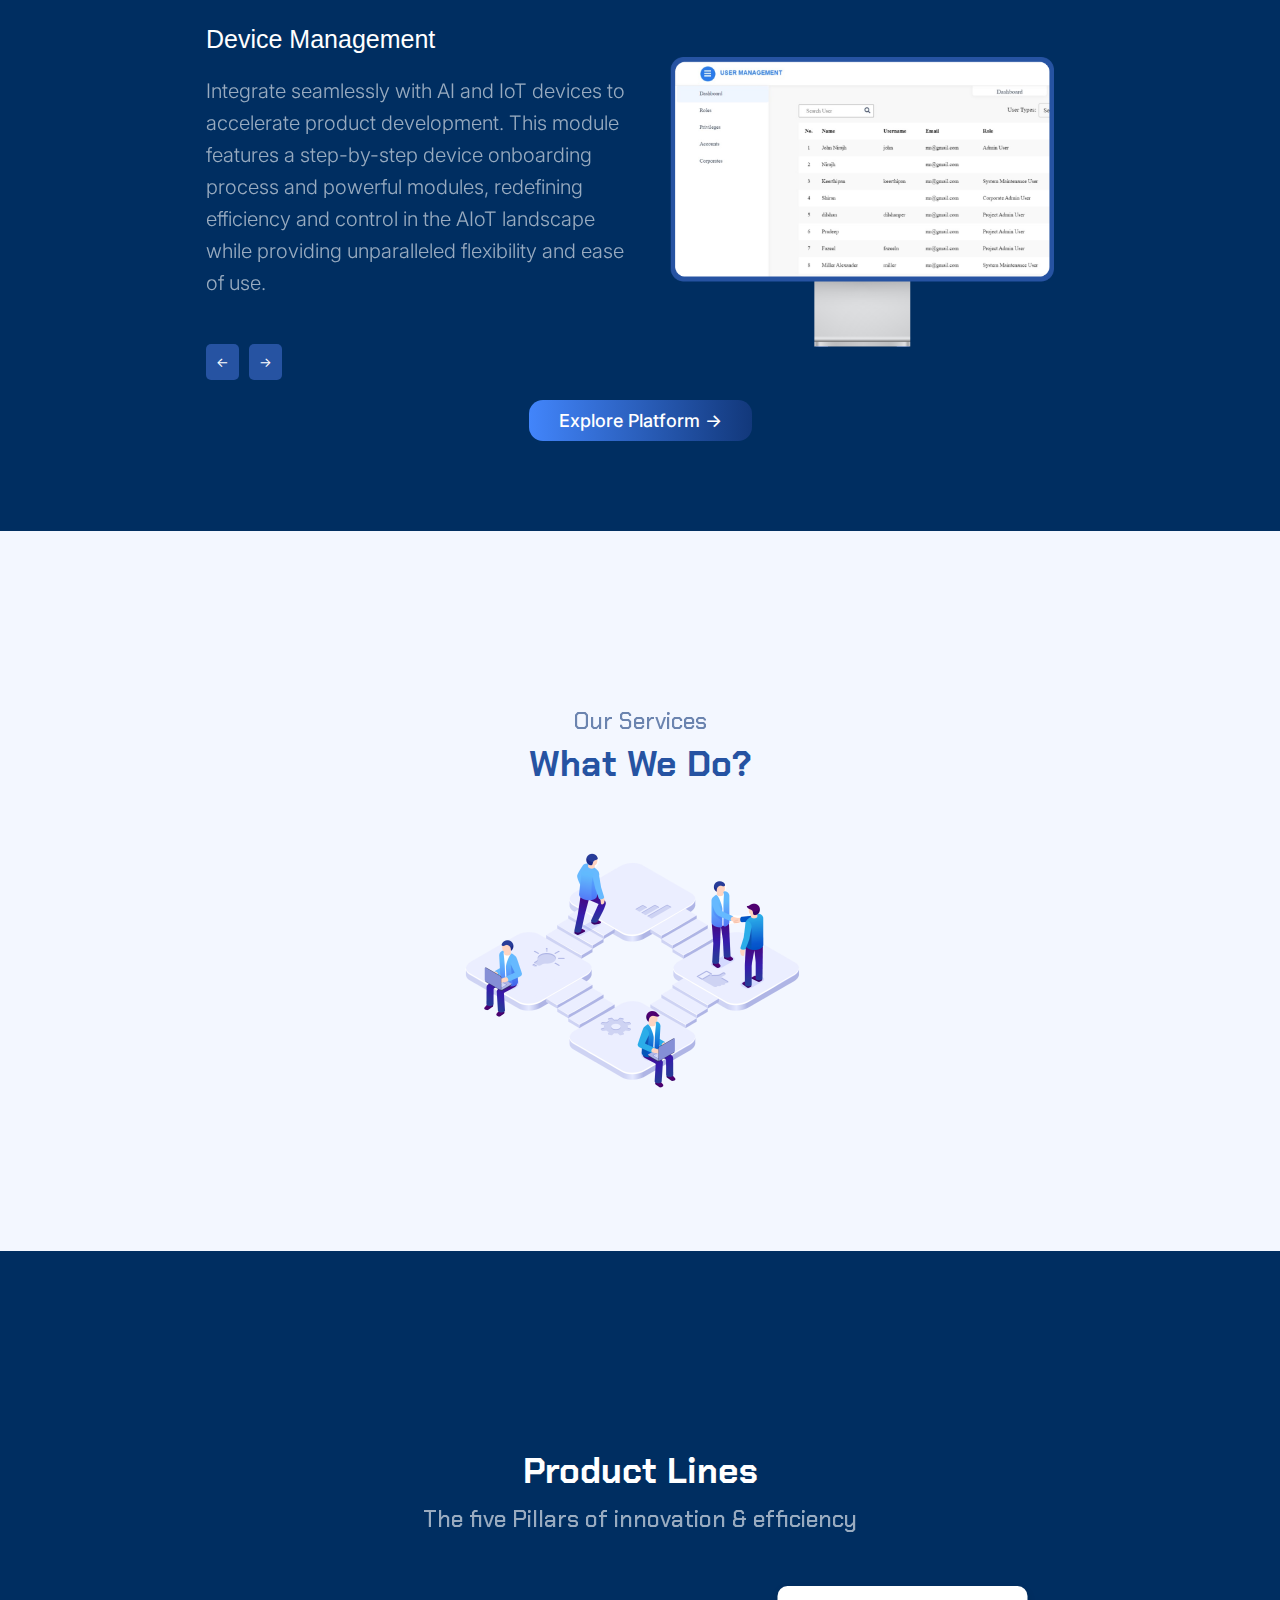
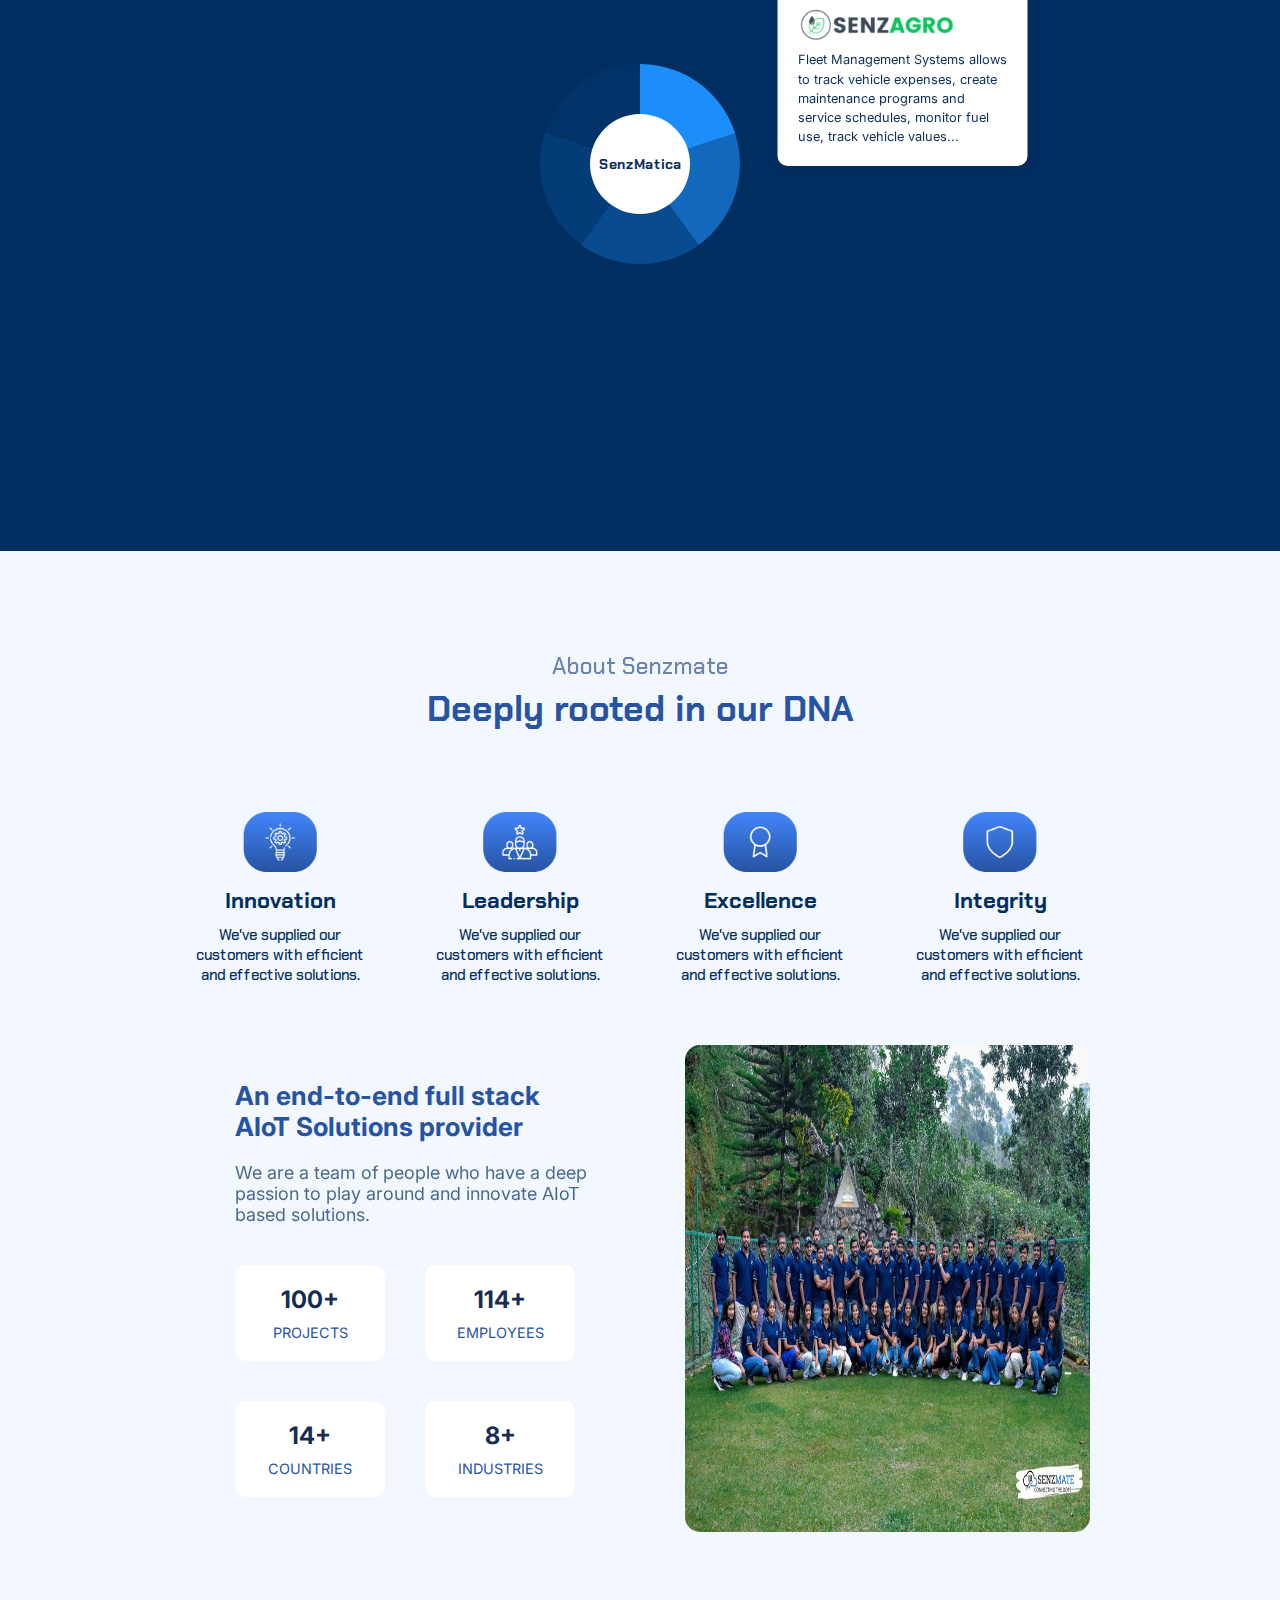
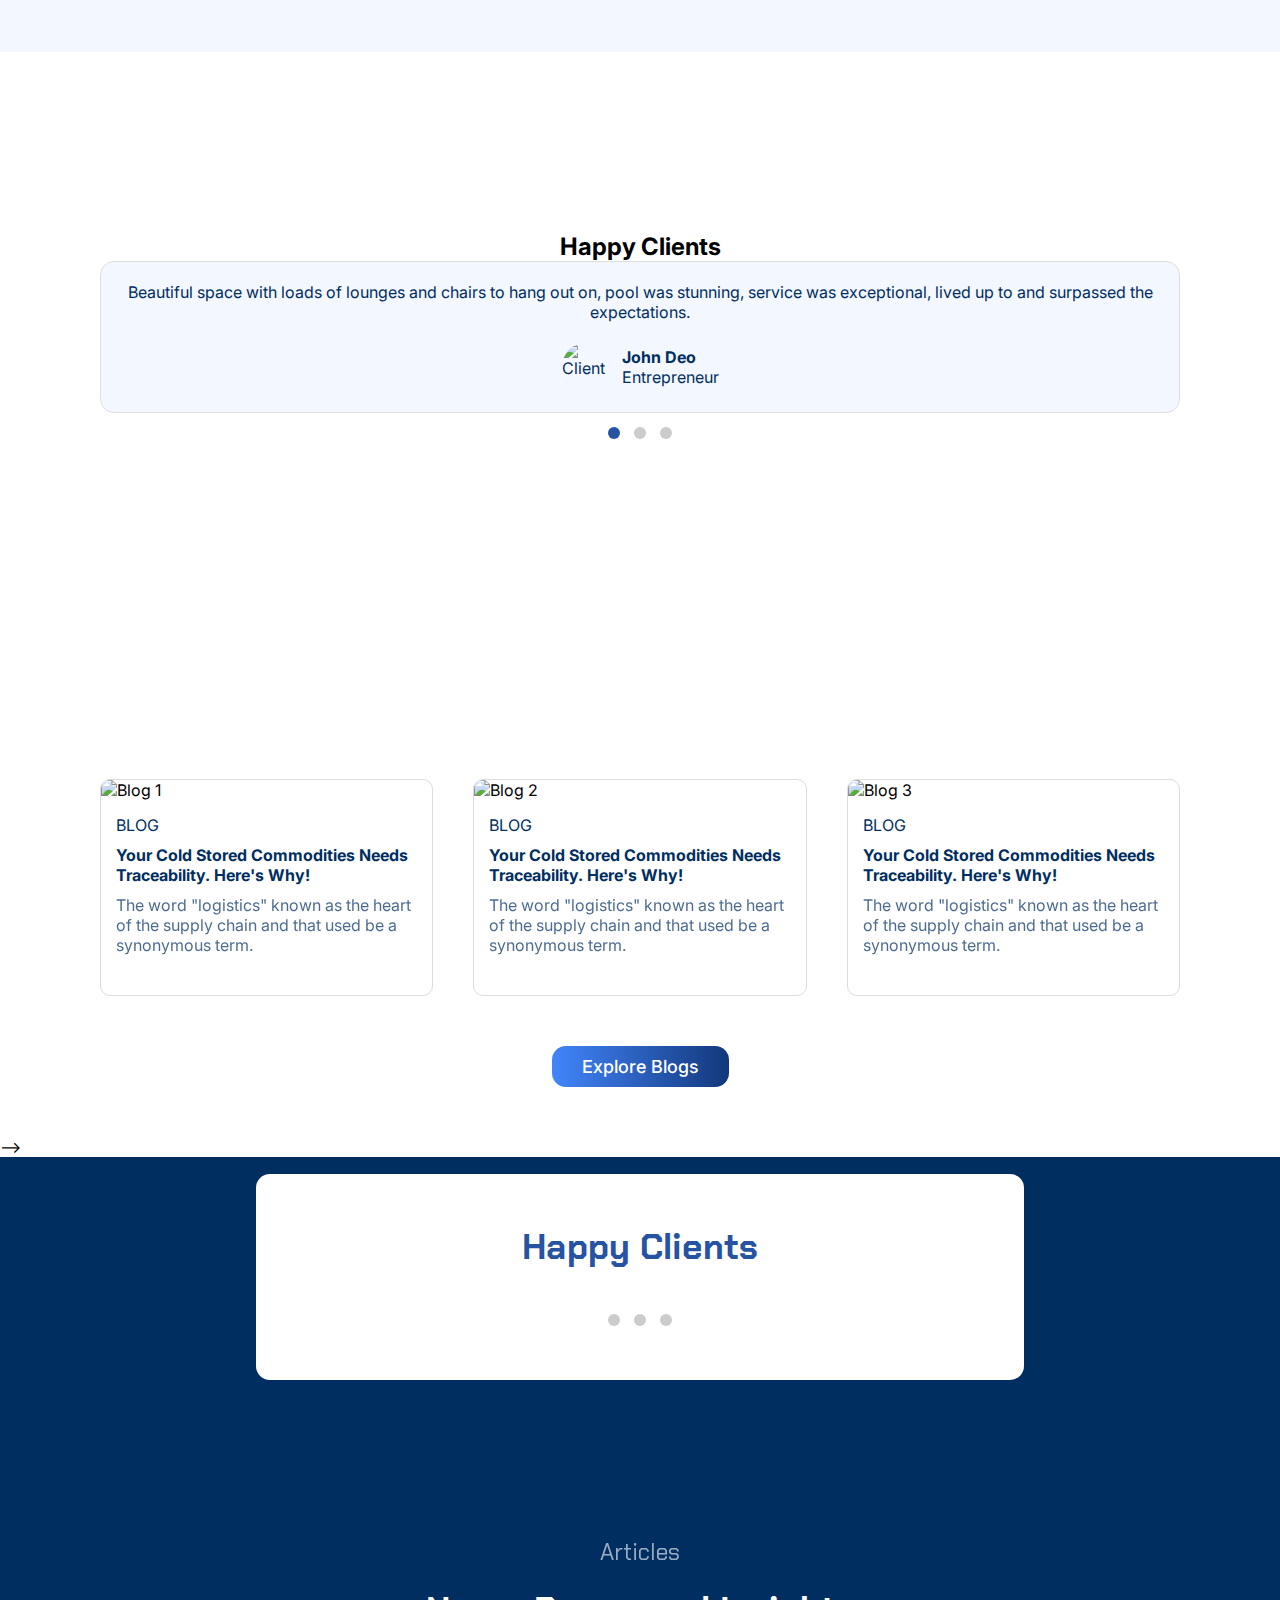
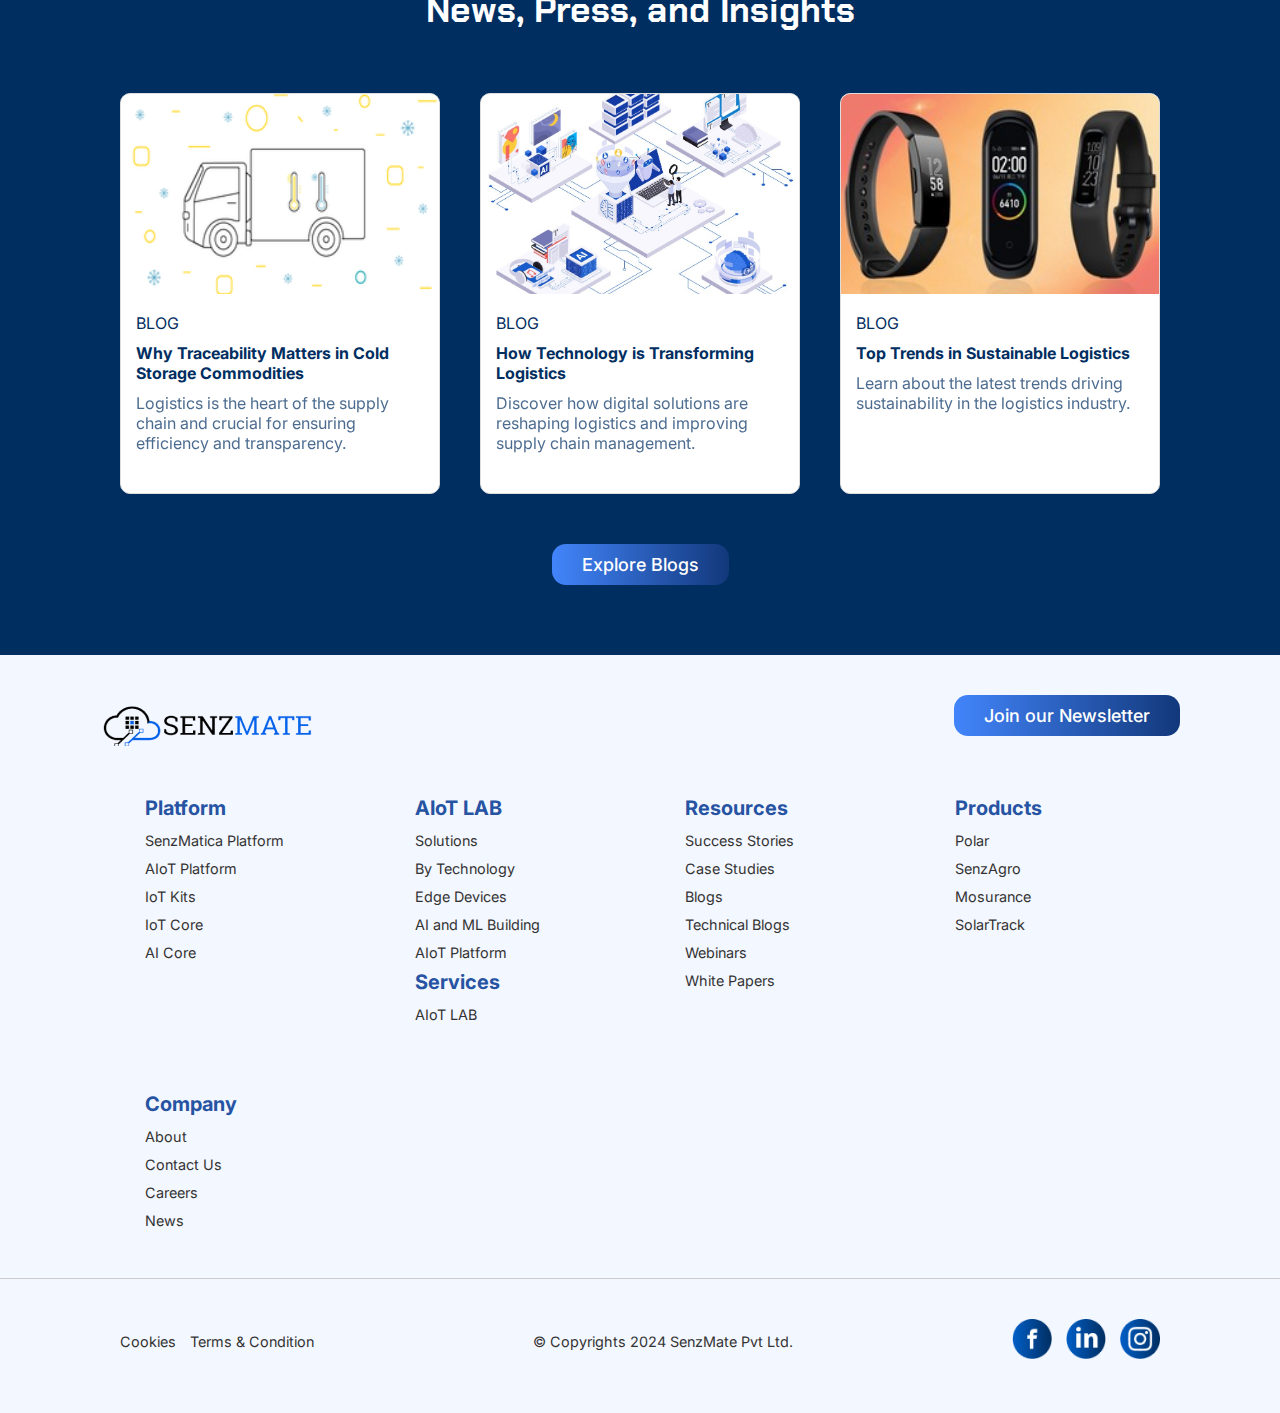
==== commit 424538bc: "Updated files" ====
--- a/public/index.html
+++ b/public/index.html
@@ -4,6 +4,7 @@
   <meta charset="UTF-8">
   <meta name="viewport" content="width=device-width, initial-scale=1.0">
   <title>SenzMate Redesign</title>
+  <link rel="icon" type="image/png" href="favicon.png">
   <link rel="stylesheet" type="text/css" href="index.css">
   <link rel="stylesheet" href="https://cdnjs.cloudflare.com/ajax/libs/OwlCarousel2/2.3.4/assets/owl.carousel.min.css">
     <link rel="stylesheet" href="https://cdnjs.cloudflare.com/ajax/libs/OwlCarousel2/2.3.4/assets/owl.theme.default.css">
@@ -109,7 +110,6 @@
             <img id="feature-image" src="/img/Display.png" alt="Feature Image">
           </div>
         </div>
-       
         <!-- bottom section only button  -->
         <button class="explore-button">Explore Platform →</button>
   </div>
@@ -187,7 +187,6 @@
       
   </div>
 </section>
-
 <section class="about-section">
   <h1>About Senzmate</h1>
   <h2>Deeply rooted in our DNA</h2>
@@ -245,10 +244,6 @@
       </div>
   </div>
 </section>
-
-
-<!-- Review Section -->
- <!-- <section class="review-Main">
   <section class="review-section">
     <h2>Happy Clients</h2>
     <div class="slider">
@@ -527,6 +522,5 @@
       });
   </script>
 
-
 </body>
 </html>--- a/public/index.css
+++ b/public/index.css
@@ -831,7 +831,7 @@
   flex-direction: column;
   justify-content: center;
   align-items: center;
-  padding: 60px;
+  padding: 40px;
   height: 100vh;
   width: 100%;
   background-color: #002E61;
@@ -858,8 +858,8 @@
 
 .product-lines-section .doughnut-container {
   width: 80%;
-  max-width: 250px;
-  padding: 40px;
+  max-width: 300px;
+  padding: 50px;
   margin: 40px auto;
 }
 
@@ -870,10 +870,10 @@
   border-radius: 50%;
   background: conic-gradient(
     #1c8ef9 0% 20%,
-    #0a2e5c 20% 40%,
-    #ff8c00 40% 60%,
-    #00c6ff 60% 80%,
-    #f9d423 80% 100%
+    #1168BC 20% 40%,
+    #084B8F 40% 60%,
+    #043C78 60% 80%,
+    #013369 80% 100%
   );
 }
 
@@ -888,10 +888,13 @@
 
 #segment1 {
   transform: rotate(0deg);
+  background: #1c8ef9;
 }
 
 #segment2 {
   transform: rotate(72deg);
+  background: #1c8ef9;
+  opacity: 70%;
 }
 
 #segment3 {
@@ -924,7 +927,10 @@
   display: flex;
   justify-content: center;
   align-items: center;
-  font-size: 1rem;
+  font-size: 14px;
+  font-family: "Chakra Petch", sans-serif;
+  font-weight: 700;
+  font-style: bold;
 }
 
 .product-lines-section .popupNew {
@@ -948,7 +954,8 @@
 }
 
 .product-lines-section .popupNew p {
-  font-size: 0.9rem;
+  font-size: 0.8rem;
+  line-height: 1.5;
 }
 
 .popup-section {
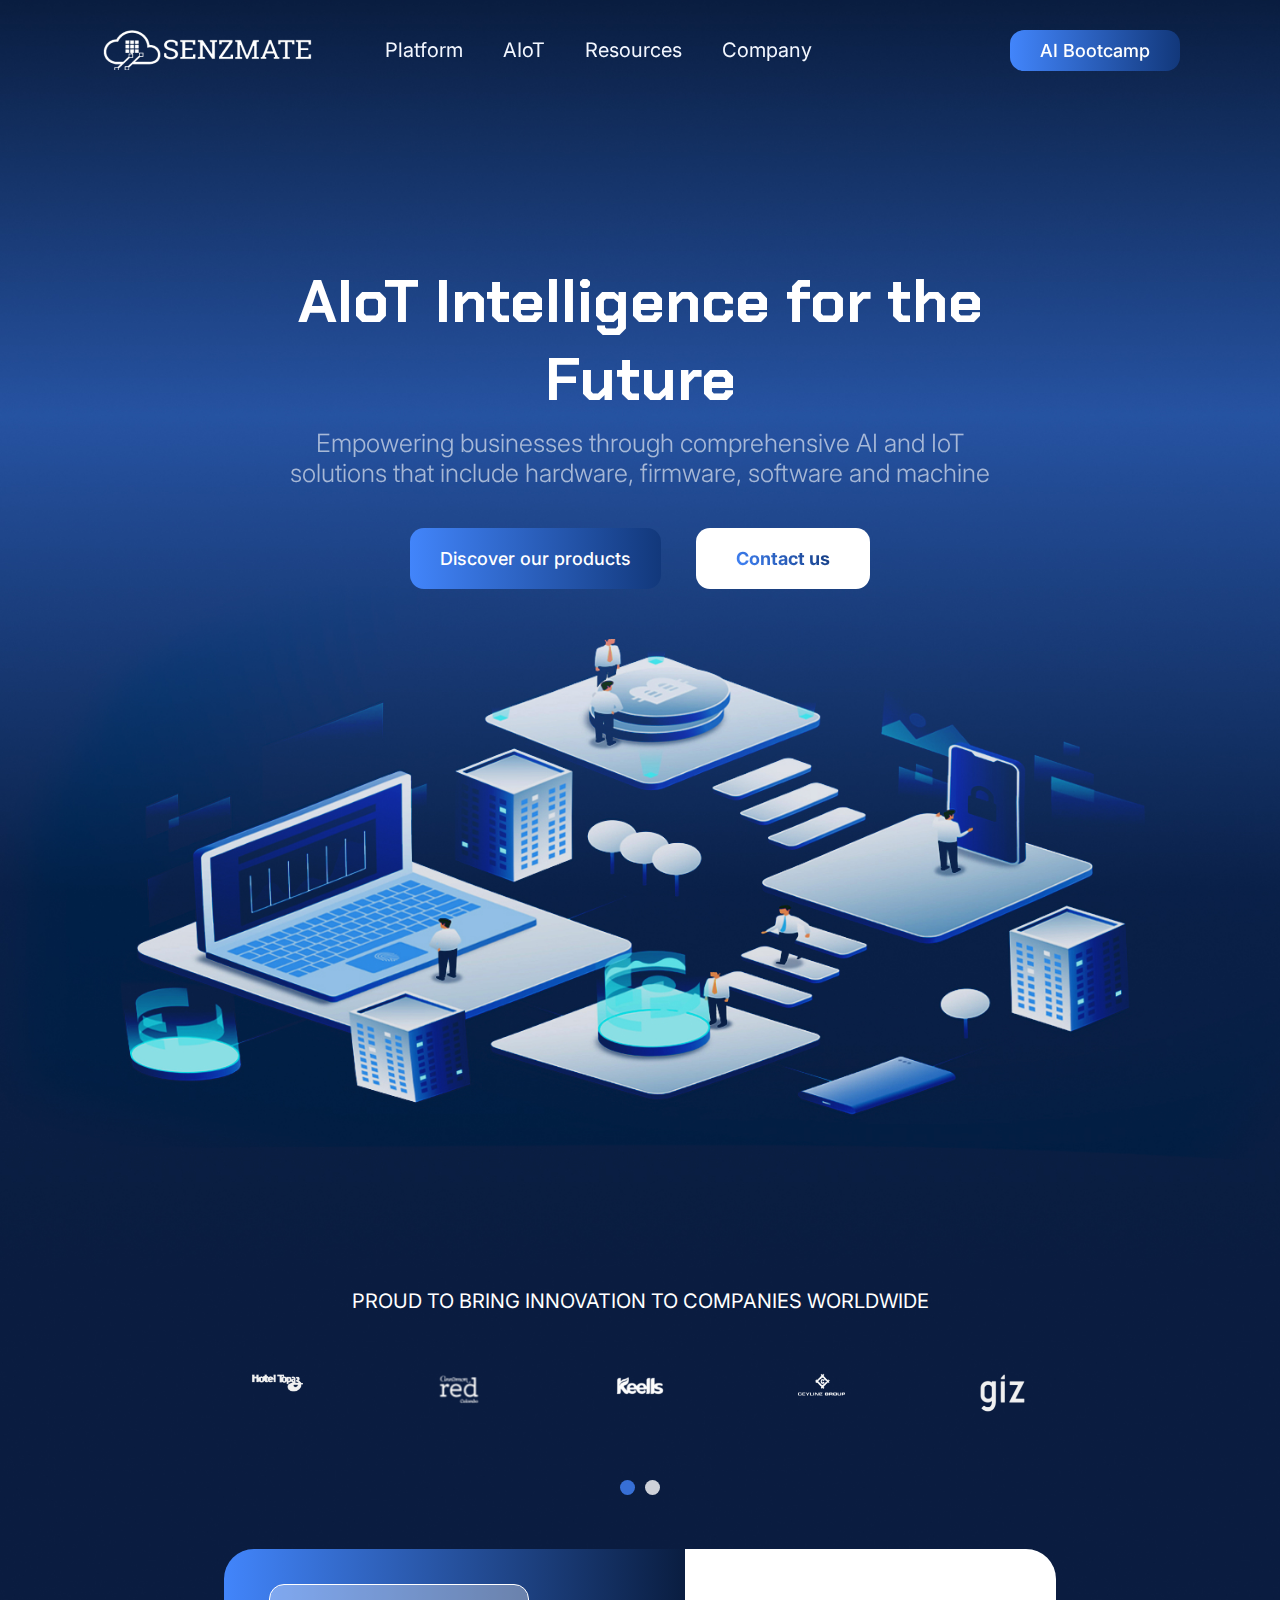
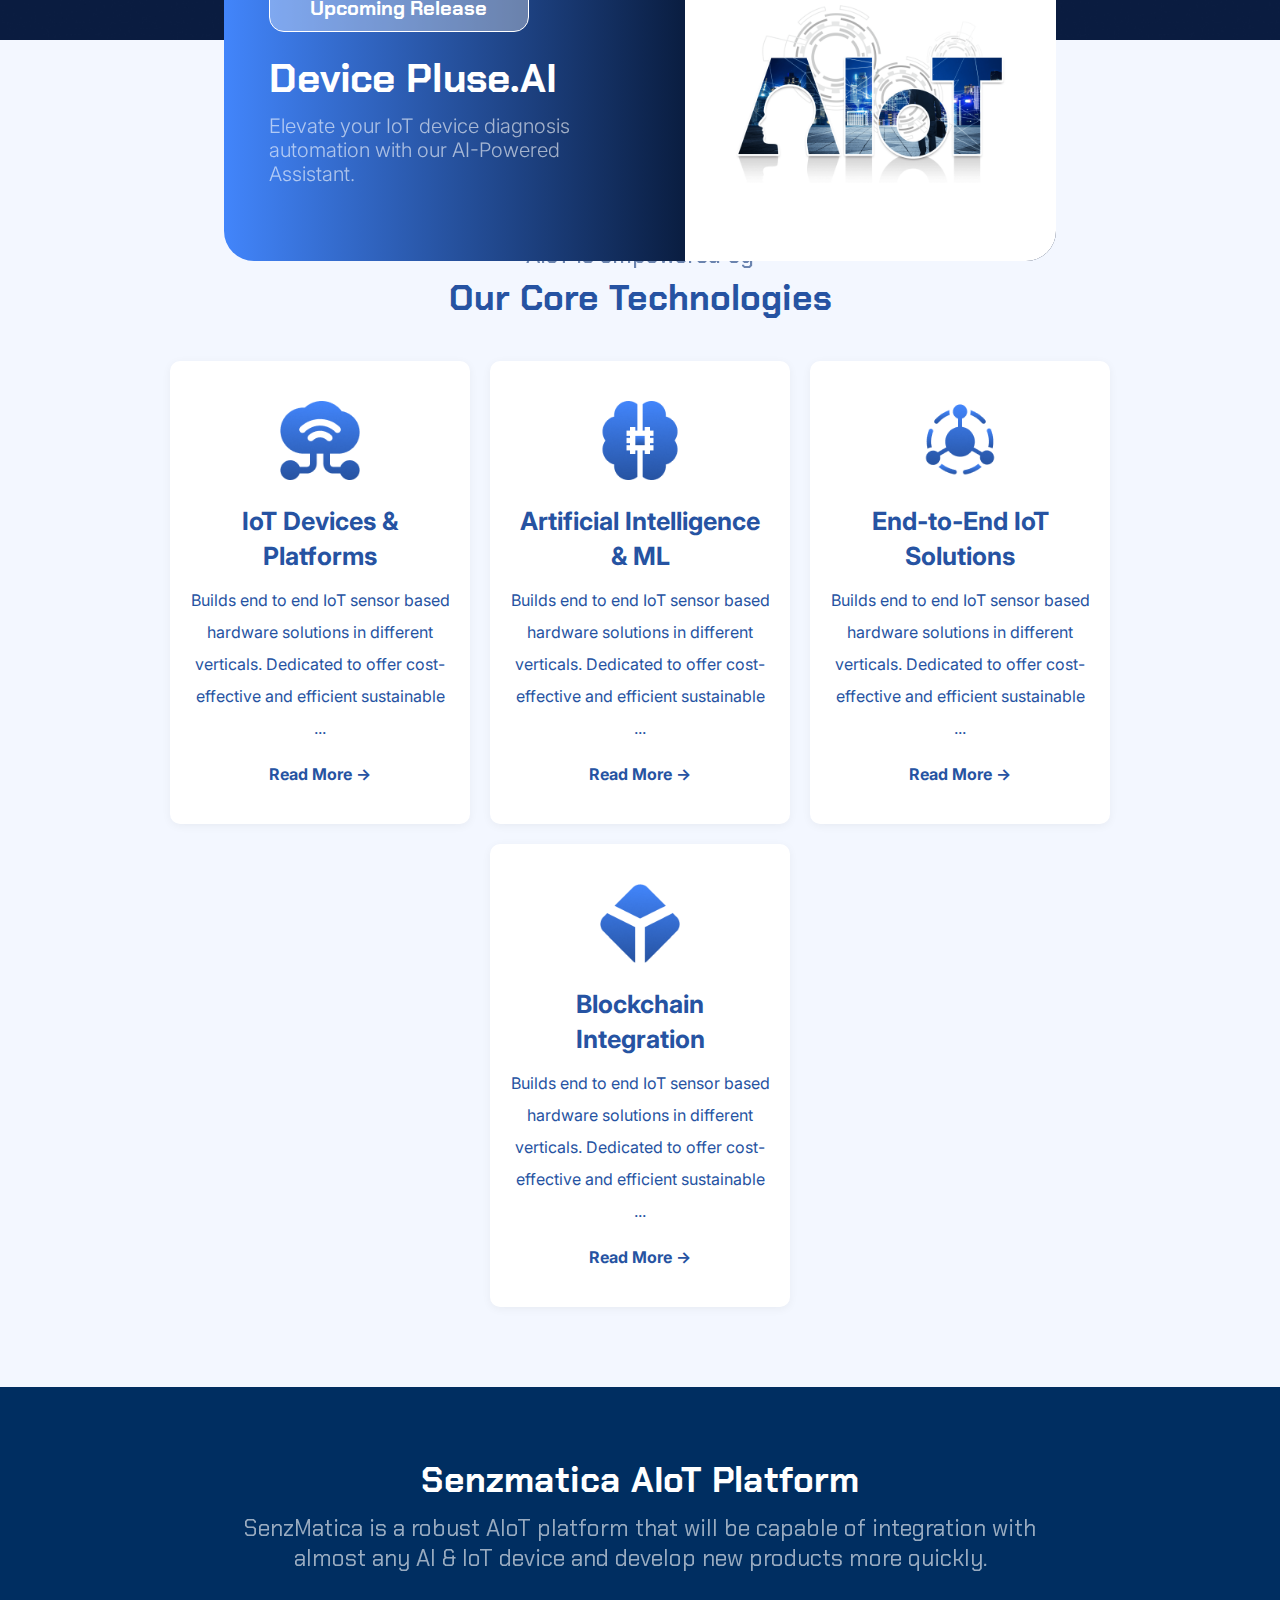
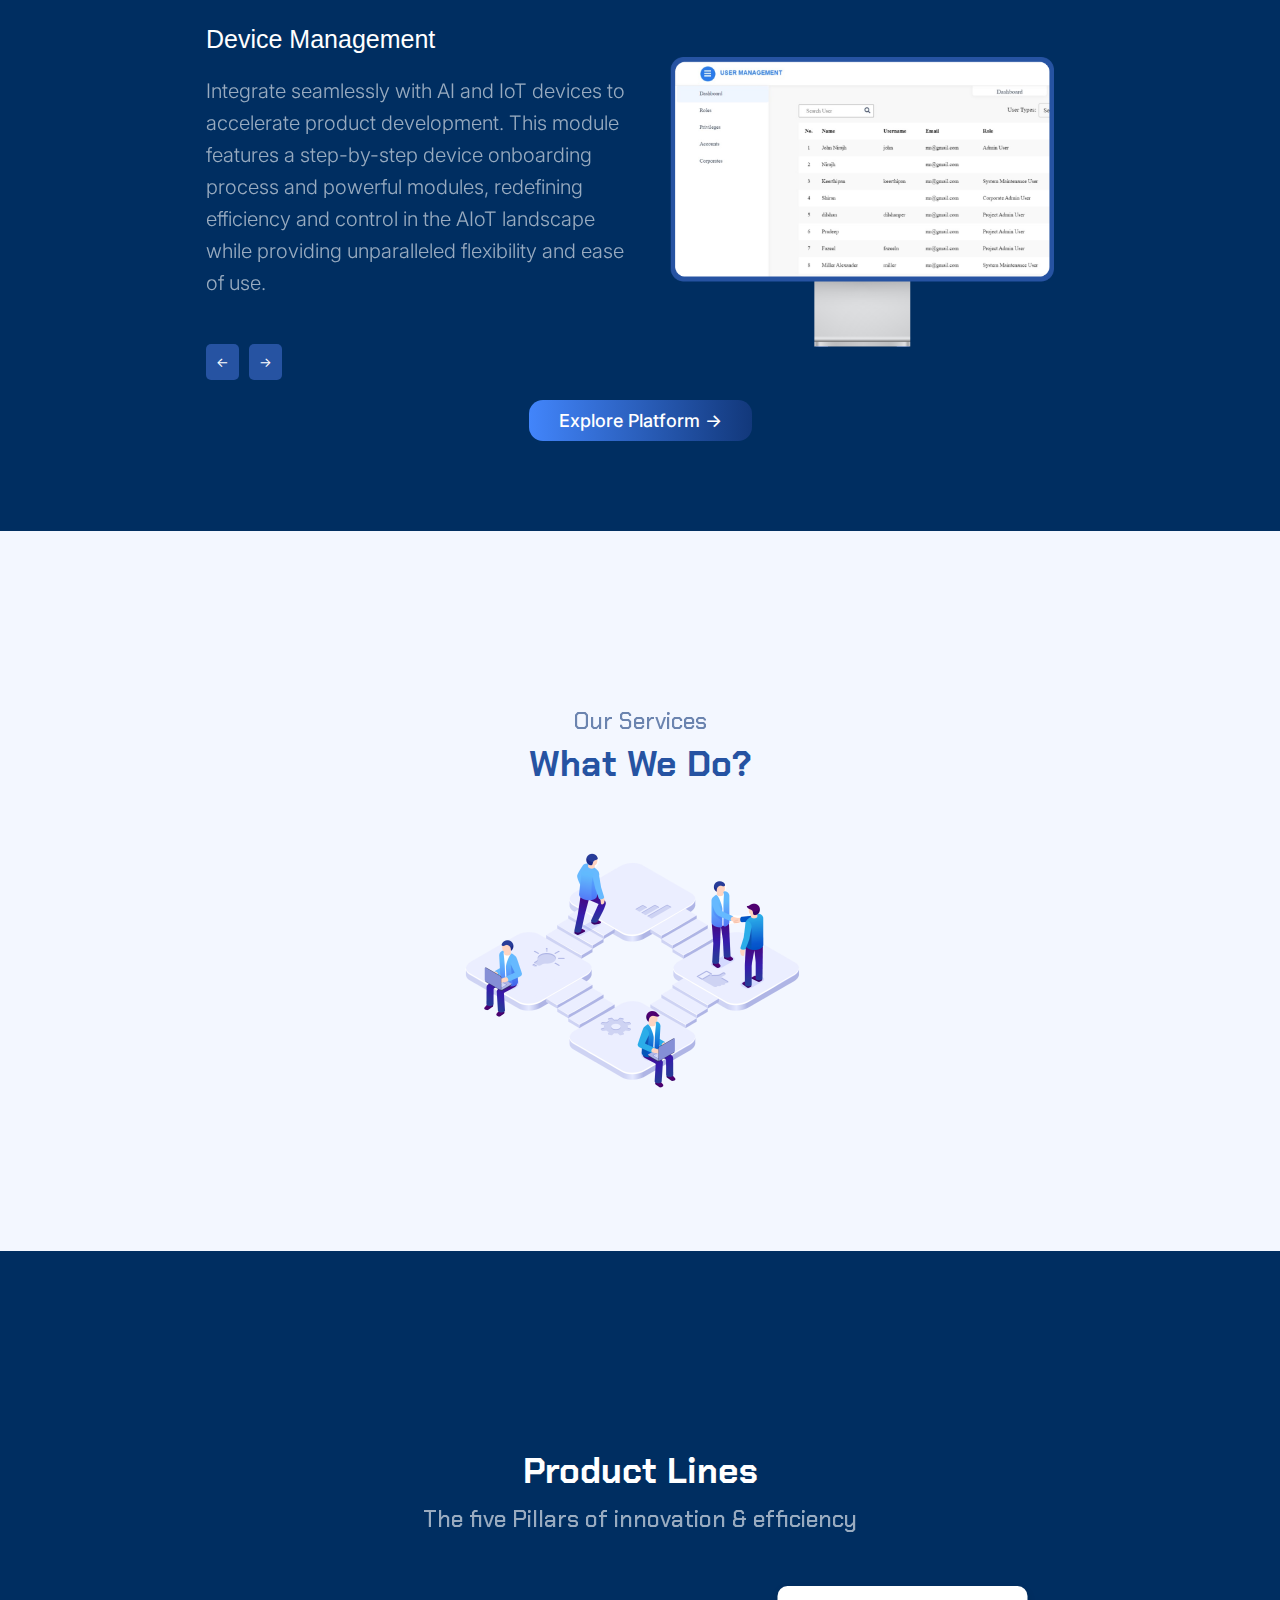
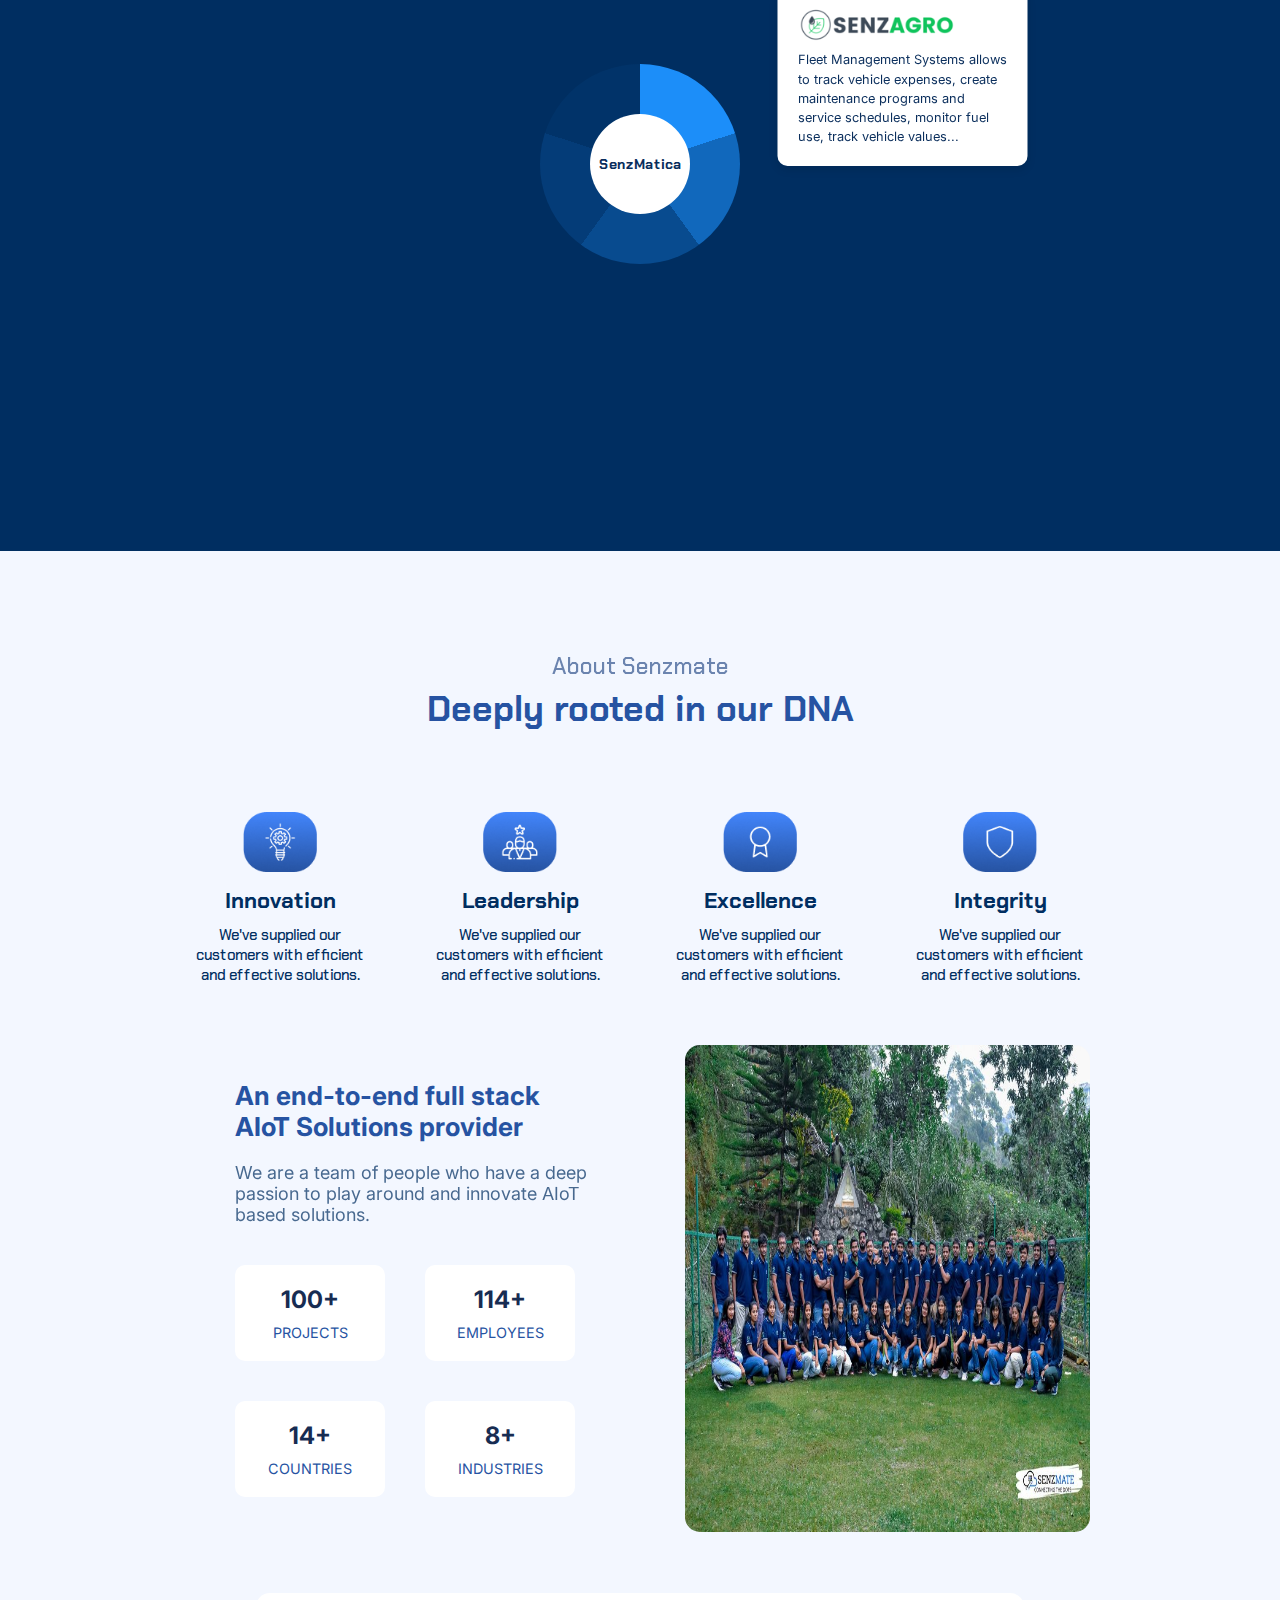
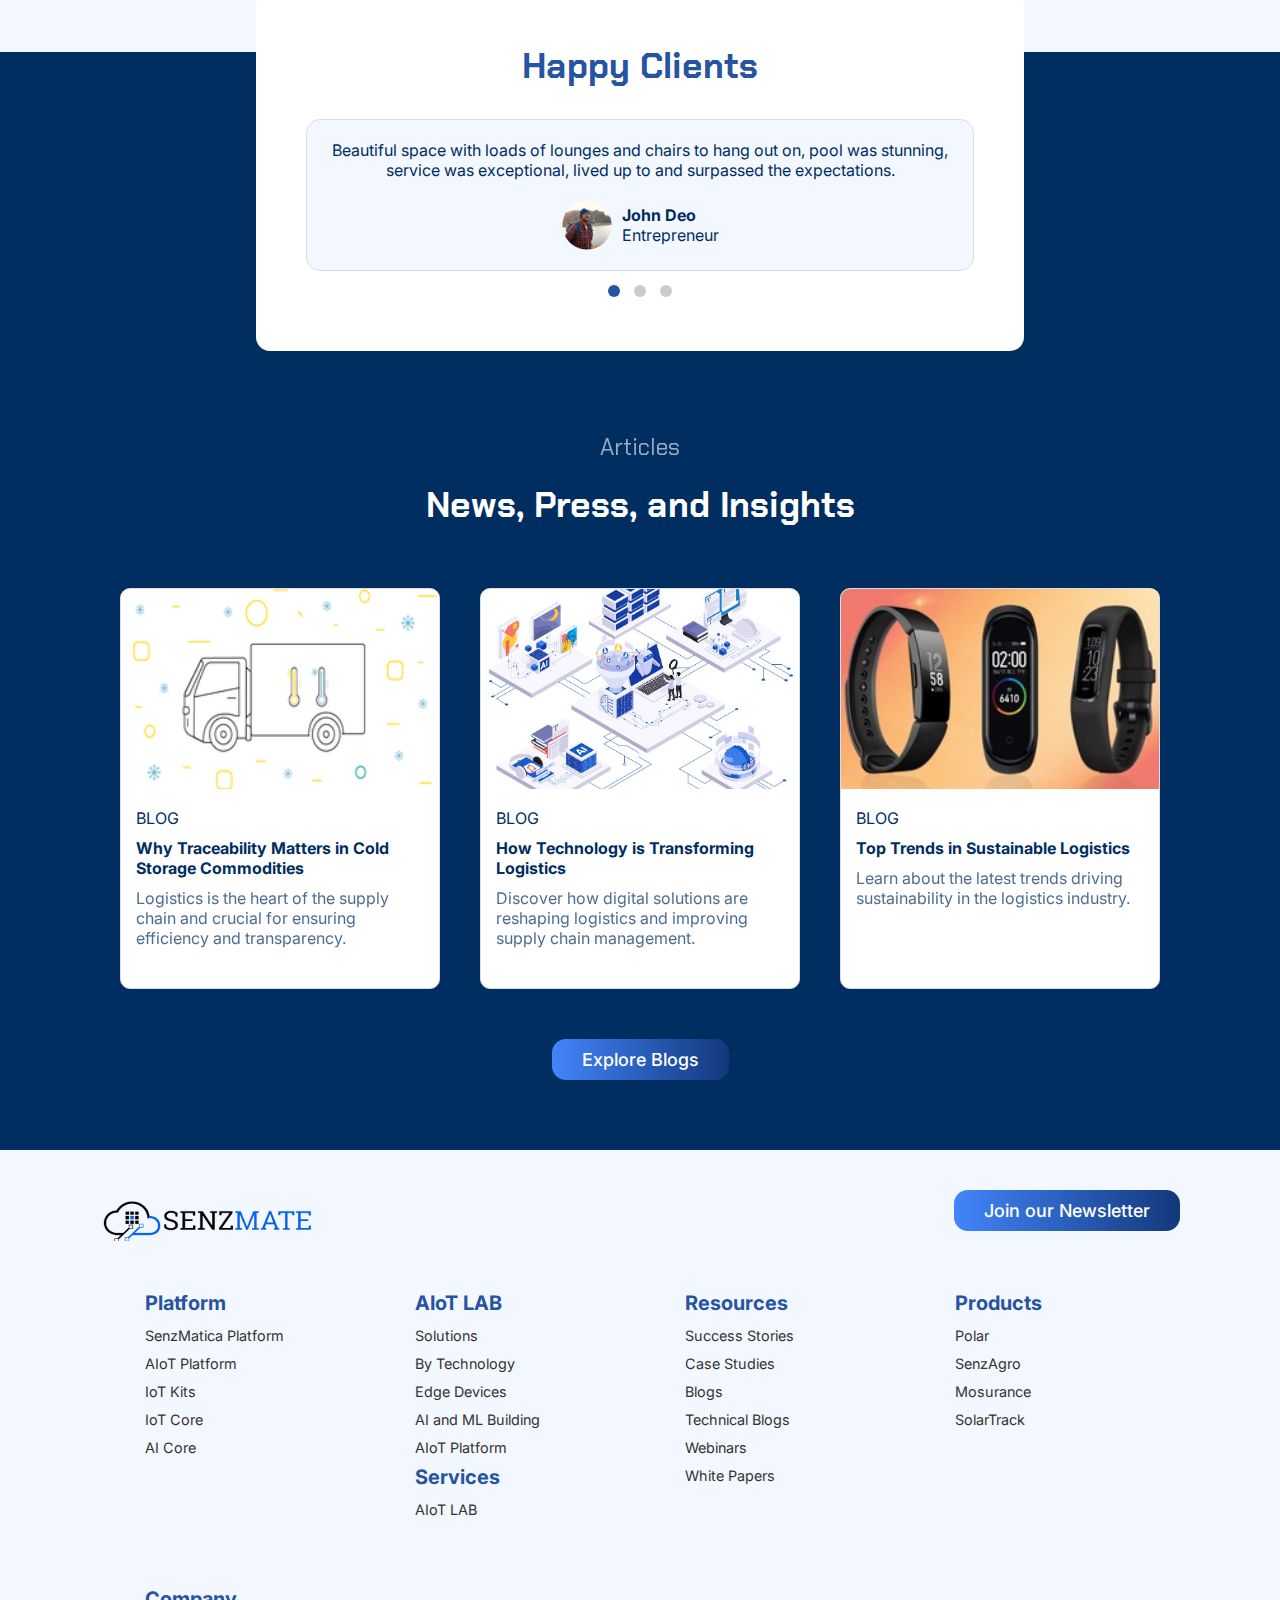
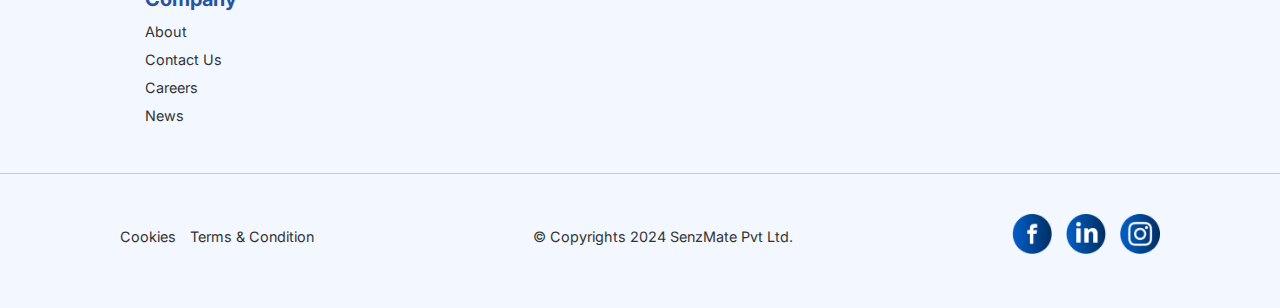
==== commit f6f0aa3d: "Updated files" ====
--- a/public/index.html
+++ b/public/index.html
@@ -110,6 +110,7 @@
             <img id="feature-image" src="/img/Display.png" alt="Feature Image">
           </div>
         </div>
+       
         <!-- bottom section only button  -->
         <button class="explore-button">Explore Platform →</button>
   </div>
@@ -187,6 +188,7 @@
       
   </div>
 </section>
+
 <section class="about-section">
   <h1>About Senzmate</h1>
   <h2>Deeply rooted in our DNA</h2>
@@ -244,6 +246,10 @@
       </div>
   </div>
 </section>
+
+
+<!-- Review Section -->
+ <!-- <section class="review-Main">
   <section class="review-section">
     <h2>Happy Clients</h2>
     <div class="slider">
@@ -522,5 +528,6 @@
       });
   </script>
 
+
 </body>
 </html>--- a/public/index.css
+++ b/public/index.css
@@ -8,7 +8,7 @@
 }
 
 .section-1 {
-  background: url("../img/bg.jpg");
+  background: url("./img/bg.jpg");
   width: 100%;
   background-size: cover;
   height: 1640px;
